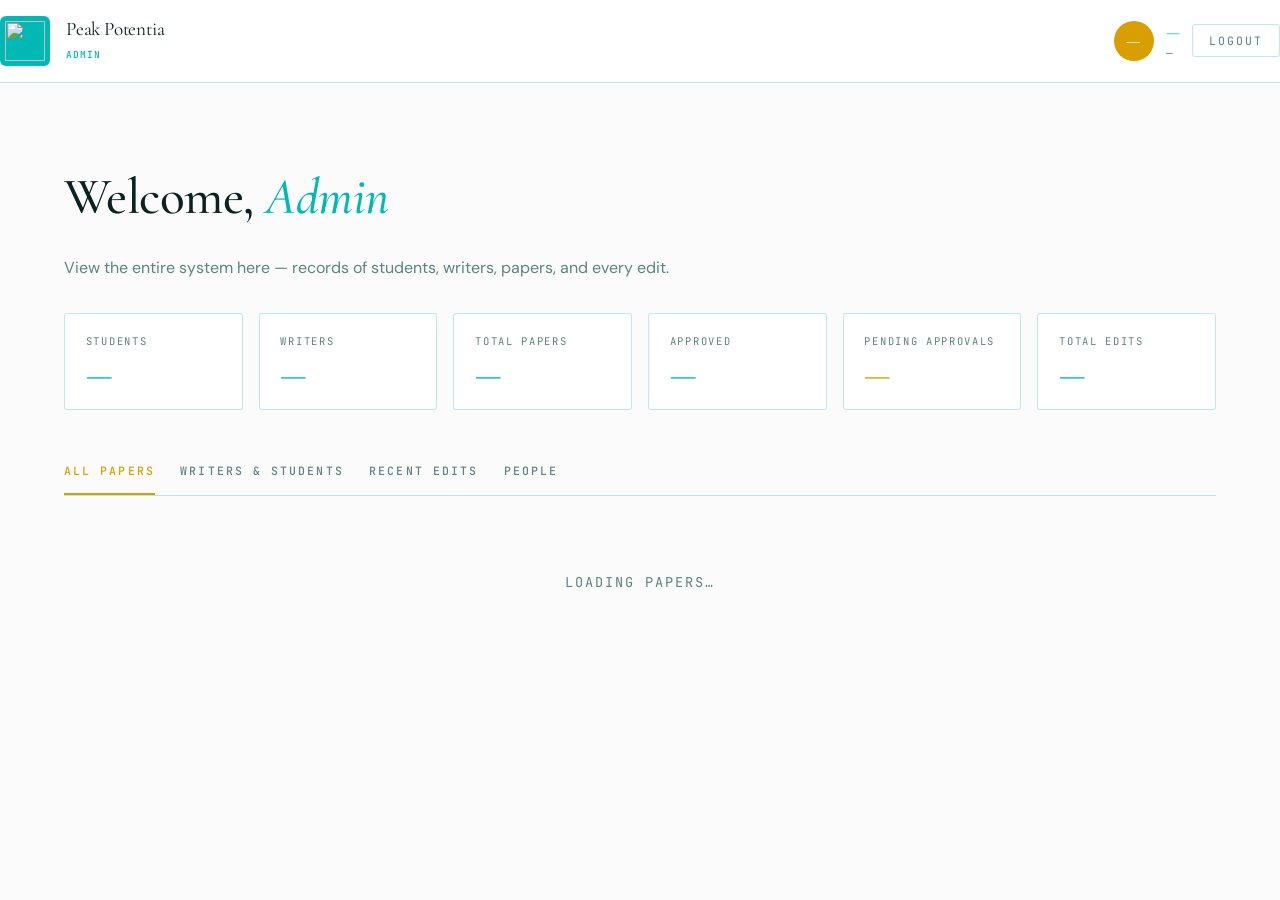
==== admin-dashboard.html @ a0732206 "research potral" ====
<!DOCTYPE html>
<html lang="en">

<head>
    <meta charset="UTF-8">
    <meta name="viewport" content="width=device-width, initial-scale=1.0">
    <title>Admin Dashboard · Scholarly Compass</title>
    <script src="https://cdn.jsdelivr.net/npm/@supabase/supabase-js@2"></script>
    <link rel="preconnect" href="https://fonts.googleapis.com">
    <link
        href="https://fonts.googleapis.com/css2?family=Cormorant+Garamond:ital,wght@0,400;0,500;0,600;0,700;1,400;1,500;1,600;1,700&family=Inter:wght@400;500;600&family=JetBrains+Mono:wght@400;500;600&display=swap"
        rel="stylesheet">
    <link rel="stylesheet" href="style.css">
</head>

<body class="dash-admin">

    <nav class="dash-top">
        <div class="container">
            <div class="dash-top-inner">
                <a href="#" class="brand">
                    <div class="brand-box"><img
                            src="https://fr1ekw4xx.tribe.junction.express/uploads/2025/05-May/29-Thu/sm/header-icon_6838241632ce3.png"
                            alt="" style="width: 40px; height: 40px;"></div>
                    <div>
                        <div class="brand-name">Peak Potentia</div>
                        <span class="brand-sub" id="brandSub">Admin </span>
                    </div>
                </a>
                <div class="dash-user">
                    <div class="dash-avatar" id="userAv">—</div>
                    <div>
                        <div class="dash-uname" id="userName">—</div>
                        <div class="dash-uid" id="userId">—</div>
                    </div>
                    <button class="logout-btn" onclick="doLogout()">Logout</button>
                </div>
            </div>
        </div>
    </nav>

    <div class="dash-body">
        <div class="dash-welcome">
            <h1>Welcome, <em id="welcomeName">Admin</em></h1>
            <p>View the entire system here — records of students, writers, papers, and every edit.</p>
        </div>

        <div class="stats-bar" id="statsBar">
            <div class="stat-card">
                <div class="label">Students</div>
                <div class="num" id="stStudents">—</div>
            </div>
            <div class="stat-card">
                <div class="label">Writers</div>
                <div class="num" id="stWriters">—</div>
            </div>
            <div class="stat-card">
                <div class="label">Total Papers</div>
                <div class="num" id="stPapers">—</div>
            </div>
            <div class="stat-card">
                <div class="label">Approved</div>
                <div class="num" id="stApproved">—</div>
            </div>
            <div class="stat-card accent">
                <div class="label">Pending Approvals</div>
                <div class="num" id="stPending">—</div>
            </div>
            <div class="stat-card">
                <div class="label">Total Edits</div>
                <div class="num" id="stEdits">—</div>
            </div>
        </div>

        <div class="tab-row">
            <div class="tab active" data-panel="papers" onclick="switchTab(this)">All Papers</div>
            <div class="tab" data-panel="writers" onclick="switchTab(this)">Writers &amp; Students</div>
            <div class="tab" data-panel="edits" onclick="switchTab(this)">Recent Edits</div>
            <div class="tab" data-panel="people" onclick="switchTab(this)">People</div>
        </div>

        <div class="panel active" id="panel-papers">
            <div id="papersBox">
                <div class="loading">Loading papers…</div>
            </div>
        </div>

        <div class="panel" id="panel-writers">
            <div id="writersBox">
                <div class="loading">Loading…</div>
            </div>
        </div>

        <div class="panel" id="panel-edits">
            <!-- <p class="note">Har save par ek snapshot banta hai. Yahan latest edits — kis ne, kab.</p> -->
            <div class="card-wrap" id="editsBox">
                <div class="loading">Loading…</div>
            </div>
        </div>

        <div class="panel" id="panel-people">
            <!-- <p class="note" id="peopleNote">Role badlo / registration approve karo.</p> -->
            <div id="peopleBox">
                <div class="loading">Loading…</div>
            </div>
        </div>
    </div>

    <!-- ───── WRITER DETAIL MODAL ───── -->
    <div class="tm-overlay" id="writerModal" onclick="writerModalBg(event)">
        <div class="tm-box">
            <div class="tm-head">
                <div>
                    <h2 id="tmName">Writer</h2>
                    <div class="tm-sub" id="tmUser">@—</div>
                </div>
                <button class="tm-close" onclick="closeWriterModal()">×</button>
            </div>
            <div class="tm-stats" id="tmStats"></div>
            <div class="tm-body" id="tmBody"></div>
        </div>
    </div>

    <div id="toast"></div>

    <script>
        'use strict';

        var SUPABASE_URL = 'https://uxhltsmddtuiqoadhdfd.supabase.co';
        var SUPABASE_KEY = 'eyJhbGciOiJIUzI1NiIsInR5cCI6IkpXVCJ9.eyJpc3MiOiJzdXBhYmFzZSIsInJlZiI6InV4aGx0c21kZHR1aXFvYWRoZGZkIiwicm9sZSI6ImFub24iLCJpYXQiOjE3Nzk0Mjc2NDIsImV4cCI6MjA5NTAwMzY0Mn0.oKwtLMYhOpj_z4W-G9aEe1kmp9_q6sLDl273dQLBfbw';
        var IS_LIVE = SUPABASE_URL && SUPABASE_URL.indexOf('https://') === 0;
        var sb = IS_LIVE ? window.supabase.createClient(SUPABASE_URL, SUPABASE_KEY) : null;

        /* Session: pehle is tab ka apna (sessionStorage), phir localStorage fallback.
           Isse doosri tab ke login/logout se ye tab nahi hilegi (refresh-safe). */
        function loadSession() {
            var raw = sessionStorage.getItem('sc_user') || localStorage.getItem('sc_user');
            if (!raw) return null;
            try { var u = JSON.parse(raw); sessionStorage.setItem('sc_user', raw); return u; }
            catch (e) { return null; }
        }
        var USER = loadSession();
        if (!USER || !USER.id) {
            window.location.href = 'index.html';
        }
        var IS_FULL_ADMIN = USER && USER.role === 'admin';    // role-change / approve / assign / delete sirf full admin
        var IS_CO_ADMIN = USER && USER.role === 'co_admin'; // co-admin = sirf papers/essay dekho + edit karo
        var CAN_ASSIGN = IS_FULL_ADMIN;                    // writer assign sirf full admin
        var CAN_APPROVE = IS_FULL_ADMIN || IS_CO_ADMIN;    // approve/final → admin aur co-admin dono

        function initials(n) { return (n || 'A').split(' ').map(function (x) { return x[0]; }).join('').slice(0, 2).toUpperCase(); }
        function fmtWhen(d) { if (!d) return '—'; try { return new Date(d).toLocaleString('en-IN', { day: 'numeric', month: 'short', hour: '2-digit', minute: '2-digit' }); } catch (e) { return d; } }
        function esc(s) { if (!s) return ''; return String(s).replace(/&/g, '&amp;').replace(/</g, '&lt;').replace(/>/g, '&gt;').replace(/"/g, '&quot;'); }
        function roleBadge(r) { var l = r === 'admin' ? 'Admin' : r === 'co_admin' ? 'Co-Admin' : r === 'writer' ? 'Writer' : 'Student'; return '<span class="role-badge role-' + (r || 'student') + '">' + l + '</span>'; }
        function roleName(r) { return r === 'admin' ? 'Admin' : r === 'co_admin' ? 'Co-Admin' : r === 'writer' ? 'Writer' : 'Student'; }

        document.getElementById('userName').textContent = USER.full_name;
        document.getElementById('userId').textContent = '@' + USER.username;
        document.getElementById('userAv').textContent = initials(USER.full_name);
        document.getElementById('welcomeName').textContent = USER.full_name.split(' ')[0];
        if (IS_CO_ADMIN) {
            document.getElementById('brandSub').textContent = 'Co-Admin Console';
            // Co-admin ko sirf papers/essays dikhane hai — baaki sab hide
            var _sbar = document.getElementById('statsBar'); if (_sbar) _sbar.style.display = 'none';
            document.querySelectorAll('.tab').forEach(function (t) {
                if (t.getAttribute('data-panel') !== 'papers') t.style.display = 'none';
            });
            var _wsub = document.querySelector('.dash-welcome p');
            if (_wsub) _wsub.textContent = 'Only completed papers are shown here. Tick "Final" to approve a paper.';
        }

        var _tt;
        function toast(msg, type) { type = type || ''; var el = document.getElementById('toast'); el.textContent = msg; el.className = 'show ' + type; clearTimeout(_tt); _tt = setTimeout(function () { el.className = ''; }, 3000); }

        function switchTab(el) {
            document.querySelectorAll('.tab').forEach(function (t) { t.classList.remove('active'); });
            el.classList.add('active');
            var p = el.getAttribute('data-panel');
            document.querySelectorAll('.panel').forEach(function (x) { x.classList.remove('active'); });
            document.getElementById('panel-' + p).classList.add('active');
        }

        /* Data holders */
        var REGS = [], PAPERS = [], COLLABS = [], VERSIONS = [], WRITERS = [];
        var regMap = {}; // id -> reg

        async function loadAll() {
            if (!IS_LIVE) { toast('Supabase config missing', 'error'); return; }
            try {
                var r1 = await sb.from('registrations').select('id, full_name, username, email, role, status, created_at').order('created_at', { ascending: false });
                if (r1.error) throw r1.error;
                REGS = r1.data || [];
                regMap = {};
                REGS.forEach(function (r) { regMap[r.id] = r; });
                WRITERS = REGS.filter(function (r) { return r.role === 'writer'; });

                var r2 = await sb.from('papers')
                    .select('*, registrations:student_id(full_name, username)')
                    .order('updated_at', { ascending: false });
                if (r2.error) throw r2.error;
                PAPERS = r2.data || [];

                var r3 = await sb.from('paper_collaborators').select('paper_id, judge_id');
                COLLABS = (r3 && !r3.error) ? (r3.data || []) : [];

                var r4 = await sb.from('paper_versions')
                    .select('id, paper_id, editor_name, editor_role, change_note, word_count, created_at, papers:paper_id(title)')
                    .order('created_at', { ascending: false }).limit(60);
                VERSIONS = (r4 && !r4.error) ? (r4.data || []) : [];

                renderStats();
                renderPapers();
                renderWriters();
                renderEdits();
                renderPeople();
            } catch (e) {
                document.getElementById('papersBox').innerHTML = '<div class="loading">Error: ' + e.message + '</div>';
            }
        }

        function isWriterRole(r) { return r === 'writer'; }

        function renderStats() {
            var students = REGS.filter(function (r) { return r.role === 'student'; }).length;
            var writers = REGS.filter(function (r) { return isWriterRole(r.role); }).length;
            var pending = REGS.filter(function (r) { return r.status === 'pending'; }).length;
            var approved = PAPERS.filter(function (p) { return p.approved; }).length;
            document.getElementById('stStudents').textContent = students;
            document.getElementById('stWriters').textContent = writers;
            document.getElementById('stPapers').textContent = PAPERS.length;
            var _appr = document.getElementById('stApproved'); if (_appr) _appr.textContent = approved;
            document.getElementById('stPending').textContent = pending;
            document.getElementById('stEdits').textContent = VERSIONS.length >= 60 ? '60+' : VERSIONS.length;
        }

        /* paper_id -> [writer reg objects] */
        function writersForPaper(pid) {
            var out = [];
            COLLABS.forEach(function (c) {
                if (c.paper_id === pid) { var t = regMap[c.judge_id]; if (t) out.push(t); }
            });
            return out;
        }

        /* ─── APPROVAL CELL (badge + Final checkbox) ─── */
        function approvalCell(p) {
            var isApproved = !!p.approved;
            var badge = isApproved
                ? '<span class="pstatus approved">approved ✓</span>'
                : '<span class="psub">not approved</span>';
            var meta = (isApproved && p.approved_by)
                ? '<div class="feed-time">by ' + esc(p.approved_by) + (p.approved_at ? ' · ' + fmtWhen(p.approved_at) : '') + '</div>'
                : '';
            // checkbox sirf completed paper par, aur sirf admin/co-admin ko
            var canToggle = CAN_APPROVE && (p.status || '') === 'completed';
            var control = '';
            if (canToggle) {
                control = '<label style="display:inline-flex;align-items:center;gap:5px;font-size:.8rem;cursor:pointer;margin-top:5px;" onclick="event.stopPropagation();">'
                    + '<input type="checkbox" style="cursor:pointer;width:15px;height:15px;" ' + (isApproved ? 'checked' : '')
                    + ' onchange="event.stopPropagation();toggleApprove(\'' + p.id + '\', this.checked)"> Final</label>';
            }
            return badge + meta + control;
        }

        async function toggleApprove(paperId, makeApproved) {
            if (!CAN_APPROVE) return;
            try {
                var patch = makeApproved
                    ? { approved: true, approved_at: new Date().toISOString(), approved_by: USER.full_name }
                    : { approved: false, approved_at: null, approved_by: null };
                var res = await sb.from('papers').update(patch).eq('id', paperId);
                if (res.error) throw res.error;
                for (var i = 0; i < PAPERS.length; i++) {
                    if (PAPERS[i].id === paperId) {
                        PAPERS[i].approved = makeApproved;
                        PAPERS[i].approved_at = patch.approved_at;
                        PAPERS[i].approved_by = patch.approved_by;
                        break;
                    }
                }
                toast(makeApproved ? 'Paper approved ✓' : 'Approval removed', 'success');
                renderStats();
                renderPapers();
            } catch (e) { toast('Error: ' + e.message, 'error'); }
        }

        function renderPapers() {
            var box = document.getElementById('papersBox');
            // Co-admin ko sirf 'completed' status wale papers dikhao; full admin ko saare
            var rows = IS_CO_ADMIN
                ? PAPERS.filter(function (p) { return (p.status || '') === 'completed'; })
                : PAPERS;
            if (!rows.length) {
                box.innerHTML = '<div class="empty">' + (IS_CO_ADMIN ? 'No completed papers yet.' : 'No paper right now.') + '</div>';
                return;
            }
            var h = IS_FULL_ADMIN ? '<p class="note">Every paper must be assigned to at least one writer before it becomes visible on the respective writer and student dashboards.</p>' : '';
            h += '<div class="card-wrap"><table><thead><tr>'
                + '<th>Title & Author</th><th>Track</th>'
                + (IS_CO_ADMIN ? '' : '<th>Assigned writer(s)</th>')
                + '<th>Status</th><th>Approved</th><th>Last edit</th><th></th>'
                + '</tr></thead><tbody>';
            rows.forEach(function (p) {
                var lastEd = p.last_editor_name ? (roleBadge(p.last_editor_role) + ' ' + esc(p.last_editor_name) + '<div class="feed-time">' + fmtWhen(p.last_edited_at || p.updated_at) + '</div>') : '<span class="psub">—</span>';

                // assigned writer chips + assign dropdown
                var tCell = '';
                writersForPaper(p.id).forEach(function (t) {
                    tCell += '<span class="assigned-chip">' + esc(t.full_name)
                        + (CAN_ASSIGN ? ' <a onclick="event.stopPropagation();unassignWriter(\'' + p.id + '\',\'' + t.id + '\')" title="Remove">✕</a>' : '')
                        + '</span>';
                });
                if (!tCell) tCell = '<span class="psub">— none —</span>';
                if (CAN_ASSIGN) {
                    var opts = WRITERS.map(function (t) { return '<option value="' + t.id + '">' + esc(t.full_name) + '</option>'; }).join('');
                    tCell += '<br><select class="assign-select" onclick="event.stopPropagation();" onchange="assignWriter(\'' + p.id + '\', this.value); this.selectedIndex=0;">'
                        + '<option value="">+ Assign writer</option>' + opts + '</select>';
                }

                h += '<tr class="clickable" onclick="openPaper(\'' + p.id + '\')">'
                    + '<td><div class="ptitle">' + esc(p.title || 'Untitled') + '</div><div class="psub">by ' + esc(p.registrations ? p.registrations.full_name : '—') + '</div></td>'
                    + '<td><span class="psub">' + (p.track === 'essay' ? 'Essay' : 'Research') + '</span></td>'
                    + (IS_CO_ADMIN ? '' : '<td>' + tCell + '</td>')
                    + '<td><span class="pstatus ' + (p.status || 'draft') + '">' + (p.status || 'draft').replace('_', ' ') + '</span></td>'
                    + '<td>' + approvalCell(p) + '</td>'
                    + '<td>' + lastEd + '</td>'
                    + '<td><div class="row-actions"><button class="edit-link" onclick="event.stopPropagation();openPaper(\'' + p.id + '\')">Open / Edit</button>' + (IS_FULL_ADMIN ? delBtn(p.id) : '') + '</div></td>'
                    + '</tr>';
            });
            h += '</tbody></table></div>';
            box.innerHTML = h;
        }

        /* ─── ASSIGN / UNASSIGN WRITER ─── */
        async function assignWriter(paperId, writerId) {
            if (!CAN_ASSIGN || !writerId) return;
            if (COLLABS.some(function (c) { return c.paper_id === paperId && c.judge_id === writerId; })) {
                toast('Ye writer pehle se assigned hai', 'error'); return;
            }
            try {
                var res = await sb.from('paper_collaborators')
                    .upsert({ paper_id: paperId, judge_id: writerId, can_edit: true }, { onConflict: 'paper_id,judge_id' });
                if (res.error) throw res.error;
                COLLABS.push({ paper_id: paperId, judge_id: writerId });
                toast('Writer assigned ✓', 'success');
                renderPapers(); renderWriters();
            } catch (e) { toast('Error: ' + e.message, 'error'); }
        }

        async function unassignWriter(paperId, writerId) {
            if (!CAN_ASSIGN) return;
            if (!confirm('Is writer ko paper se hatayein?')) return;
            try {
                var res = await sb.from('paper_collaborators').delete().eq('paper_id', paperId).eq('judge_id', writerId);
                if (res.error) throw res.error;
                COLLABS = COLLABS.filter(function (c) { return !(c.paper_id === paperId && c.judge_id === writerId); });
                toast('Hata diya', 'success');
                renderPapers(); renderWriters();
            } catch (e) { toast('Error: ' + e.message, 'error'); }
        }

        function renderWriters() {
            var box = document.getElementById('writersBox');
            var writers = REGS.filter(function (r) { return isWriterRole(r.role); });
            // build map judge_id -> {students:Set, research, essay}
            var map = {};
            writers.forEach(function (t) { map[t.id] = { name: t.full_name, username: t.username, students: {}, research: 0, essay: 0 }; });
            COLLABS.forEach(function (c) {
                if (!map[c.judge_id]) return;
                var paper = null;
                for (var i = 0; i < PAPERS.length; i++) { if (PAPERS[i].id === c.paper_id) { paper = PAPERS[i]; break; } }
                if (!paper) return;
                if (paper.student_id) map[c.judge_id].students[paper.student_id] = true;
                if (paper.track === 'essay') map[c.judge_id].essay++; else map[c.judge_id].research++;
            });

            if (!writers.length) { box.innerHTML = '<div class="empty">No writer yet. Appoint someone as the writer.</div>'; return; }

            var h = '<p class="note">Click on any writers row to view their students and their (research/essay) papers.</p>';
            h += '<div class="card-wrap"><table><thead><tr>'
                + '<th>Writer</th><th>Students</th><th>Research papers</th><th>Essays</th><th></th>'
                + '</tr></thead><tbody>';
            writers.forEach(function (t) {
                var m = map[t.id];
                var sc = Object.keys(m.students).length;
                h += '<tr class="clickable" onclick="openWriter(\'' + t.id + '\')">'
                    + '<td><div class="ptitle">' + esc(t.full_name) + '</div><div class="psub">@' + esc(t.username || '—') + '</div></td>'
                    + '<td><strong>' + sc + '</strong></td>'
                    + '<td>' + m.research + '</td>'
                    + '<td>' + m.essay + '</td>'
                    + '<td style="text-align:right;"><span class="row-arrow">›</span></td>'
                    + '</tr>';
            });
            h += '</tbody></table></div>';
            h += '<p class="note">Note: The writer-student link for "All Papers" is established once a writer is assigned (or when the writer saves the paper themselves).</p>';
            box.innerHTML = h;
        }

        /* ═══════════════════════════════════════════════════════════════
           WRITER DETAIL MODAL — uske students + unke papers
        ═══════════════════════════════════════════════════════════════ */
        var TM = null;            // current writer detail data
        var TM_VIEW = 'students'; // students | all | research | essay

        function tmStat(n, l, view) {
            return '<div class="tm-stat' + (TM_VIEW === view ? ' active' : '') + '" onclick="tmSetView(\'' + view + '\')">'
                + '<div class="n">' + n + '</div><div class="l">' + l + '</div>'
                + '</div>';
        }

        function openWriter(writerId) {
            var t = regMap[writerId];
            if (!t) return;

            var paperIds = {};
            COLLABS.forEach(function (c) { if (c.judge_id === writerId) paperIds[c.paper_id] = true; });
            var papers = PAPERS.filter(function (p) { return paperIds[p.id]; });

            var byStudent = {};
            var research = 0, essay = 0;
            papers.forEach(function (p) {
                var sid = p.student_id || ('__' + p.id);
                if (!byStudent[sid]) {
                    var nm = (p.registrations && p.registrations.full_name) ? p.registrations.full_name
                        : (regMap[sid] ? regMap[sid].full_name : 'Unknown student');
                    var un = (p.registrations && p.registrations.username) ? p.registrations.username
                        : (regMap[sid] ? regMap[sid].username : '');
                    byStudent[sid] = { name: nm, username: un, papers: [] };
                }
                byStudent[sid].papers.push(p);
                if (p.track === 'essay') essay++; else research++;
            });

            TM = {
                writer: t,
                papers: papers,
                byStudent: byStudent,
                studentCount: Object.keys(byStudent).length,
                research: research,
                essay: essay
            };
            TM_VIEW = 'students'; // default: students dikhao

            document.getElementById('tmName').textContent = t.full_name;
            document.getElementById('tmUser').textContent = '@' + (t.username || '—');
            renderTmStats();
            renderTmBody();
            document.getElementById('writerModal').classList.add('show');
        }

        function renderTmStats() {
            if (!TM) return;
            document.getElementById('tmStats').innerHTML =
                tmStat(TM.studentCount, 'Students', 'students') +
                tmStat(TM.papers.length, 'Total Papers', 'all') +
                tmStat(TM.research, 'Research', 'research') +
                tmStat(TM.essay, 'Essays', 'essay');
        }

        function tmSetView(view) {
            TM_VIEW = view;
            renderTmStats();
            renderTmBody();
        }

        /* ek paper ka row — flat list me author (student) naam ke saath dikhane ke liye */
        function tmPaperRow(p, withAuthor) {
            var author = '';
            if (withAuthor) {
                var nm = (p.registrations && p.registrations.full_name) ? p.registrations.full_name : 'Unknown student';
                author = '<div class="psub">by ' + esc(nm) + '</div>';
            }
            return '<div class="tm-paper" onclick="openPaper(\'' + p.id + '\')">'
                + '<div><div class="tm-paper-title">' + esc(p.title || 'Untitled') + '</div>' + author + '</div>'
                + '<div class="tm-paper-meta">'
                + '<span class="tm-track">' + (p.track === 'essay' ? 'Essay' : 'Research') + '</span>'
                + '<span class="pstatus ' + (p.status || 'draft') + '">' + (p.status || 'draft').replace('_', ' ') + '</span>'
                + '</div>'
                + '</div>';
        }

        function renderTmBody() {
            if (!TM) return;
            var el = document.getElementById('tmBody');

            if (!TM.papers.length) {
                el.innerHTML = '<div class="tm-empty">No paper has been assigned to this writer yet..<br>Assign "All Papers" from then on.</div>';
                return;
            }

            var body = '';

            if (TM_VIEW === 'students') {
                // STUDENTS → sirf naam (papers nahi)
                var sids = Object.keys(TM.byStudent);
                if (!sids.length) {
                    body = '<div class="tm-empty">No students.</div>';
                } else {
                    body = '<div class="tm-name-list">';
                    sids.forEach(function (sid) {
                        var s = TM.byStudent[sid];
                        body += '<div class="tm-name-row">'
                            + '<span class="tm-name-av">' + initials(s.name) + '</span>'
                            + '<span class="tm-name-txt">' + esc(s.name) + (s.username ? '<span class="psub">@' + esc(s.username) + '</span>' : '') + '</span>'
                            + '</div>';
                    });
                    body += '</div>';
                }
            } else {
                // TOTAL PAPERS / RESEARCH / ESSAY → flat list (author naam ke saath)
                var list = TM.papers;
                if (TM_VIEW === 'research') list = TM.papers.filter(function (p) { return p.track !== 'essay'; });
                else if (TM_VIEW === 'essay') list = TM.papers.filter(function (p) { return p.track === 'essay'; });

                if (!list.length) {
                    body = '<div class="tm-empty">There is nothing in this category.</div>';
                } else {
                    body = '<div class="tm-student">';
                    list.forEach(function (p) { body += tmPaperRow(p, true); });
                    body += '</div>';
                }
            }
            el.innerHTML = body;
        }
        function closeWriterModal() { document.getElementById('writerModal').classList.remove('show'); }
        function writerModalBg(e) { if (e.target && e.target.id === 'writerModal') closeWriterModal(); }
        document.addEventListener('keydown', function (e) { if (e.key === 'Escape') closeWriterModal(); });

        function renderEdits() {
            var box = document.getElementById('editsBox');
            if (!VERSIONS.length) { box.innerHTML = '<div class="empty">No edit records yet.</div>'; return; }
            var h = '';
            VERSIONS.forEach(function (v) {
                var ptitle = v.papers ? v.papers.title : 'a paper';
                h += '<div class="feed-item"><div class="feed-dot" style="background:' + dotColor(v.editor_role) + '"></div>'
                    + '<div><div class="feed-text">' + roleBadge(v.editor_role) + ' <strong>' + esc(v.editor_name || 'Someone') + '</strong> edited <em>' + esc(ptitle || 'a paper') + '</em>'
                    + (v.change_note ? ' — ' + esc(v.change_note) : '') + ' (' + (v.word_count || 0) + ' words)</div>'
                    + '<div class="feed-time">' + fmtWhen(v.created_at) + '</div></div></div>';
            });
            box.innerHTML = h;
        }
        function dotColor(r) { return r === 'admin' ? '#8b2e2e' : r === 'co_admin' ? '#2a6b40' : r === 'writer' ? '#c9a05a' : '#4a6a86'; }

        function renderPeople() {
            var box = document.getElementById('peopleBox');
            if (!REGS.length) { box.innerHTML = '<div class="empty">No registration.</div>'; return; }
            var roles = ['student', 'writer', 'co_admin', 'admin'];
            var h = '<div class="card-wrap"><table><thead><tr>'
                + '<th>Name</th><th>Username</th><th>Role</th><th>Status</th>'
                + (IS_FULL_ADMIN ? '<th>Actions</th>' : '')
                + '</tr></thead><tbody>';
            REGS.forEach(function (r) {
                h += '<tr>'
                    + '<td><div class="ptitle" style="font-size:1rem">' + esc(r.full_name) + '</div><div class="psub">' + esc(r.email || '') + '</div></td>'
                    + '<td><span class="psub">@' + esc(r.username || '—') + '</span></td>'
                    + '<td>' + roleBadge(r.role) + '</td>'
                    + '<td><span class="pstatus ' + (r.status || 'pending') + '">' + (r.status || 'pending') + '</span></td>';
                if (IS_FULL_ADMIN) {
                    var opts = roles.map(function (rr) { var sel = (r.role === rr) ? ' selected' : ''; return '<option value="' + rr + '"' + sel + '>' + roleName(rr) + '</option>'; }).join('');
                    h += '<td><select class="role-select" onchange="changeRole(\'' + r.id + '\', this.value)">' + opts + '</select> ';
                    if (r.status !== 'approved') h += '<button class="mini-btn" onclick="approveReg(\'' + r.id + '\')">Approve</button>';
                    h += '</td>';
                }
                h += '</tr>';
            });
            h += '</tbody></table></div>';
            box.innerHTML = h;
        }

        async function changeRole(id, role) {
            if (!IS_FULL_ADMIN) return;
            try {
                var res = await sb.from('registrations').update({ role: role }).eq('id', id);
                if (res.error) throw res.error;
                var r = regMap[id]; if (r) r.role = role;
                WRITERS = REGS.filter(function (x) { return x.role === 'writer'; });
                toast('Role updated → ' + roleName(role), 'success');
                renderStats(); renderWriters(); renderPapers();
            } catch (e) { toast('Error: ' + e.message, 'error'); }
        }

        async function approveReg(id) {
            if (!IS_FULL_ADMIN) return;
            try {
                var res = await sb.from('registrations').update({ status: 'approved', approved_at: new Date().toISOString() }).eq('id', id);
                if (res.error) throw res.error;
                var r = regMap[id]; if (r) r.status = 'approved';
                toast('Approved ✓', 'success');
                renderStats(); renderPeople();
            } catch (e) { toast('Error: ' + e.message, 'error'); }
        }

        function delBtn(id) {
            return '<button class="del-btn" title="Delete paper" onclick="event.stopPropagation();deletePaper(\'' + id + '\')">'
                + '<svg width="14" height="14" viewBox="0 0 24 24" fill="none" stroke="currentColor" stroke-width="2" stroke-linecap="round" stroke-linejoin="round"><polyline points="3 6 5 6 21 6"></polyline><path d="M19 6v14a2 2 0 0 1-2 2H7a2 2 0 0 1-2-2V6m3 0V4a2 2 0 0 1 2-2h4a2 2 0 0 1 2 2v2"></path></svg>'
                + 'Delete</button>';
        }

        async function deletePaper(id) {
            if (!confirm('Are you sure you want to delete this paper? It will be permanently deleted.')) return;
            try {
                try { await sb.from('paper_versions').delete().eq('paper_id', id); } catch (e) { }
                try { await sb.from('paper_collaborators').delete().eq('paper_id', id); } catch (e) { }
                var res = await sb.from('papers').delete().eq('id', id);
                if (res.error) throw res.error;

                PAPERS = PAPERS.filter(function (p) { return p.id !== id; });
                COLLABS = COLLABS.filter(function (c) { return c.paper_id !== id; });
                VERSIONS = VERSIONS.filter(function (v) { return v.paper_id !== id; });
                renderStats(); renderPapers(); renderWriters(); renderEdits();
                toast('Paper deleted ✓', 'success');
            } catch (e) { toast('Delete error: ' + e.message, 'error'); }
        }

        function openPaper(id) { window.location.href = 'paper-editor.html?id=' + id; }
        function doLogout() { localStorage.removeItem('sc_user'); sessionStorage.removeItem('sc_user'); window.location.href = 'index.html'; }

        loadAll();
    </script>

</body>

</html>
---- style.css ----
/* ============================================================
   PEAK POTENTIA — SINGLE STYLESHEET (sab kuch ek file me)
   ------------------------------------------------------------
   Ab sirf yahi file chahiye. HTML me bas:
       <link rel="stylesheet" href="style.css">
   (peak-theme.css ki alag line ki ab zaroorat NAHI — hata sakti ho.)
   ------------------------------------------------------------
   Color / font badalna ho? Sirf neeche :root me values badlo.
   ============================================================ */

@import url('https://fonts.googleapis.com/css2?family=Cormorant+Garamond:ital,wght@0,400;0,500;0,600;0,700;1,400;1,500;1,600;1,700&family=DM+Sans:wght@400;500;600;700&family=JetBrains+Mono:wght@400;500;600&display=swap');

:root {
    /* ---- Surfaces (white + halka teal-tint) ---- */
    --bg: #ffffff;
    --bg-soft: #f2f8f8;
    /* halka teal-white panel */
    --border: rgba(0, 184, 180, 0.28);
    /* teal-tinted border */
    --muted: #5b8482;
    /* grey-teal secondary text */
    --text: #0a2222;
    /* near-black teal — headings & body */

    /* ---- Primary (teal) — buttons, avatars, emphasis ---- */
    --green: #00B8B4;
    --green-dark: #009a96;
    /* hover (teal ka darker shade — derived) */
    --green-soft: #1ED8D4;

    /* ---- Accent (yellow) — small badges/pills/stars ---- */
    --maroon: #d99e00;
    --maroon-dark: #b8830a;
    /* derived darker yellow (hover) */
    --gold: #F5C200;

    /* ---- Fonts ---- */
    --serif: 'Cormorant Garamond', serif;
    /* headings */
    --sans: 'DM Sans', system-ui, -apple-system, sans-serif;
    /* body */
    --mono: 'JetBrains Mono', ui-monospace, monospace;
    /* labels (us project me mono nahi tha — yahi rakha) */
}

/* ============================================================
   TYPOGRAPHY — image jaisa: bold dark serif headings,
   teal emphasis (jaise "student"), Inter body
   ============================================================ */
h1,
h2,
h3,
.hero h1,
.sec-title,
.modal-title,
.dash-welcome h1,
.brand-name,
.foot-name,
.ptitle,
.modal-box h2,
.tm-head h2 {
    font-family: var(--serif) !important;
    /* font-weight: 600 !important; */
    color: var(--text) !important;
    letter-spacing: -0.01em;
}

.hero h1 em,
.sec-title em,
.modal-title em,
.dash-welcome h1 em,
.modal-title em {
    color: var(--green) !important;
    /* teal emphasis word */
    font-style: italic;
}

body {
    font-family: var(--sans);
    color: var(--text);
}

/* teal input focus (image jaisa), red sirf errors ke liye */
.form-input:focus {
    border-color: var(--green) !important;
}

#toast.error {
    background: #c0392b !important;
}

.alert-box.error {
    background: rgba(192, 57, 43, .08) !important;
    border-color: rgba(192, 57, 43, .3) !important;
    color: #a93226 !important;
}

/* teal-tinted row hover (dashboards) */
tbody tr:hover,
tbody tr.clickable:hover {
    background: #f2f8f8 !important;
}

/* delete button hamesha cautionary red */
.del-btn {
    color: #c0392b !important;
}

.del-btn:hover {
    border-color: #c0392b !important;
    background: rgba(192, 57, 43, .07) !important;
}

/* ============ BASE RESET ============ */
* {
    box-sizing: border-box;
}

html {
    scroll-behavior: smooth;
}

body {
    background: var(--bg);
    color: var(--text);
    font-family: var(--sans);
    font-size: 16px;
    line-height: 1.6;
    overflow-x: hidden;
    margin: 0;
}

ul {
    list-style: none;
    padding: 0;
    margin: 0;
}

a {
    text-decoration: none;
    color: inherit;
}

img,
svg,
video {
    max-width: 100%;
    height: auto;
    display: block;
}

/* ============ NAVBAR ============ */
.site-nav {
    background: var(--bg);
    border-bottom: 1px solid var(--border);
    padding: 1.4rem 0;
    position: sticky;
    top: 0;
    z-index: 1000;
    transition: padding 0.3s, box-shadow 0.3s;
}

.site-nav.scrolled {
    padding: 0.9rem 0;
    box-shadow: 0 1px 0 var(--border);
    background: rgba(255, 255, 255, 0.95);
    backdrop-filter: blur(8px);
}

.nav-inner {
    display: flex;
    align-items: center;
    justify-content: space-between;
    gap: 1rem;
    position: relative;
    flex-wrap: wrap;
}

.brand {
    display: flex;
    align-items: center;
    gap: 1rem;
    flex-shrink: 0;
}

.brand-box {
    width: 50px;
    height: 50px;
    background: var(--green);
    color: var(--bg);
    display: flex;
    align-items: center;
    justify-content: center;
    font-family: var(--serif);
    font-size: 2rem;
    font-weight: 600;
    line-height: 1;
    border-radius: 6px;
}

.brand-name {
    font-family: var(--serif);
    font-size: 1.2rem;
    color: var(--text);
    /* font-weight: 600; */
    line-height: 1;
    margin: 0;
}

.brand-name span {
    color: var(--green);
}

.brand-sub {
    display: block;
    font-family: var(--mono);
    font-size: 0.6rem;
    letter-spacing: 0.11em;
    color: var(--green);
    text-transform: uppercase;
    margin-top: 0.45rem;
    font-weight: 500;
}

.nav-links {
    display: flex;
    gap: 2.2rem;
    align-items: center;
}

.nav-links a {
    font-family: var(--mono);
    font-size: 0.78rem;
    letter-spacing: 0.22em;
    text-transform: uppercase;
    color: var(--text);
    font-weight: 500;
    position: relative;
    padding: 4px 0;
    transition: color 0.3s;
}

.nav-links a::after {
    content: "";
    position: absolute;
    left: 0;
    bottom: -2px;
    width: 0;
    height: 1.5px;
    background: var(--green);
    transition: width 0.3s;
}

.nav-links a:hover {
    color: var(--green);
}

.nav-links a:hover::after {
    width: 100%;
}

.btn-dash {
    background: var(--green);
    color: var(--bg);
    padding: 0.85rem 1.7rem;
    font-family: var(--sans);
    font-size: 0.95rem;
    font-weight: 600;
    border-radius: 6px;
    border: 1px solid var(--green);
    transition: all 0.3s;
    display: inline-block;
    cursor: pointer;
}

.btn-dash:hover {
    background: var(--green-dark);
    color: var(--bg);
    transform: translateY(-2px);
}

.hamburger {
    display: none;
}

.mobile-panel {
    display: none;
}

/* ============ HERO ============ */
.hero {
    padding: 3.5rem 0 5rem;
}

.hero-row {
    display: grid;
    grid-template-columns: 1.05fr 1fr;
    gap: 4rem;
    align-items: center;
}

.hero-label-wrap {
    margin-bottom: 2.5rem;
}

.hero-label-rule {
    width: 280px;
    height: 1px;
    background: var(--green);
    margin-bottom: 0.7rem;
    opacity: 0.7;
}

.hero-label {
    font-family: var(--mono);
    font-size: 0.82rem;
    letter-spacing: 0.22em;
    color: var(--green);
    text-transform: uppercase;
    font-weight: 500;
    margin: 0;
}

.hero h1 {
    font-family: var(--serif);
    font-size: clamp(2.8rem, 6.4vw, 5.4rem);
    font-weight: 600;
    line-height: 1.02;
    letter-spacing: -0.015em;
    color: var(--text);
    margin: 0 0 2rem 0;
}

.hero h1 em {
    font-style: italic;
    color: var(--green);
    font-weight: 600;
}

.hero-desc {
    font-family: var(--sans);
    font-size: 1.1rem;
    line-height: 1.65;
    color: var(--muted);
    max-width: 520px;
    margin: 0 0 2rem 0;
}

.hero-actions {
    display: flex;
    gap: 1rem;
    flex-wrap: wrap;
    align-items: center;
}

.btn-primary-c {
    background: var(--green);
    color: var(--bg);
    padding: 0.95rem 1.8rem;
    font-family: var(--sans);
    font-size: 0.95rem;
    font-weight: 600;
    border-radius: 6px;
    border: 1px solid var(--green);
    display: inline-flex;
    align-items: center;
    gap: 0.6rem;
    transition: all 0.3s;
    cursor: pointer;
}

.btn-primary-c:hover {
    background: var(--green-dark);
    color: var(--bg);
    gap: 1rem;
}

.btn-outline-c {
    background: transparent;
    color: var(--green);
    padding: 0.95rem 1.8rem;
    font-family: var(--sans);
    font-size: 0.95rem;
    font-weight: 600;
    border-radius: 6px;
    border: 1px solid var(--green);
    transition: all 0.3s;
    display: inline-block;
    cursor: pointer;
}

.btn-outline-c:hover {
    background: var(--green);
    color: var(--bg);
}

.hero-img-wrap {
    position: relative;
    width: 100%;
    height: 560px;
    overflow: visible;
}

.hero-img-wrap img {
    width: 100%;
    height: 100%;
    object-fit: cover;
    box-shadow: 0 20px 60px rgba(14, 148, 136, 0.2);
    border-radius: 6px;
}

.live-verdict {
    position: absolute;
    bottom: -30px;
    left: -30px;
    background: var(--bg);
    border: 1px solid var(--border);
    padding: 1.3rem 1.5rem;
    box-shadow: 0 10px 30px rgba(14, 148, 136, 0.15);
    width: 280px;
    border-radius: 6px;
}

.live-label {
    font-family: var(--mono);
    font-size: 0.7rem;
    letter-spacing: 0.22em;
    color: var(--green);
    text-transform: uppercase;
    border-top: 1px solid var(--green);
    padding-top: 0.5rem;
    display: inline-block;
    margin-bottom: 0.7rem;
}

.live-id {
    font-family: var(--mono);
    font-size: 0.85rem;
    color: var(--text);
    margin-bottom: 0.3rem;
}

.live-title {
    font-family: var(--serif);
    font-size: 1.15rem;
    color: var(--text);
    line-height: 1.3;
    margin-bottom: 0.8rem;
    font-weight: 600;
}

.live-badge {
    display: inline-block;
    background: rgba(14, 148, 136, 0.14);
    color: var(--green-dark);
    font-family: var(--mono);
    font-size: 0.7rem;
    letter-spacing: 0.18em;
    padding: 0.3rem 0.7rem;
    border-radius: 4px;
    text-transform: uppercase;
    font-weight: 600;
}

/* ============ STATS ============ */
.stats {
    padding: 4rem 0 3rem;
    border-top: 1px solid var(--border);
}

.stat-row {
    display: grid;
    grid-template-columns: repeat(3, 1fr);
    gap: 2rem;
}

.stat-num {
    font-family: var(--serif);
    font-size: 3.5rem;
    font-weight: 600;
    color: var(--green);
    line-height: 1;
    margin-bottom: 0.5rem;
}

.stat-label {
    font-family: var(--mono);
    font-size: 0.72rem;
    letter-spacing: 0.22em;
    color: var(--muted);
    text-transform: uppercase;
    font-weight: 500;
}

/* ============ MARQUEE ============ */
.marquee {
    background: var(--green);
    color: var(--bg);
    padding: 1.4rem 0;
    overflow: hidden;
    white-space: nowrap;
    position: relative;
}

.marquee-track {
    display: inline-flex;
    align-items: center;
    gap: 3rem;
    animation: scroll 38s linear infinite;
    will-change: transform;
}

.marquee-item {
    font-family: var(--serif);
    font-size: 1.6rem;
    color: var(--bg);
    font-weight: 600;
    padding: 0 1rem;
}

.marquee-dot {
    color: var(--gold);
    font-size: 1.1rem;
}

@keyframes scroll {
    0% {
        transform: translateX(0);
    }

    100% {
        transform: translateX(-50%);
    }
}

/* ============ SECTION COMMON ============ */
section {
    padding: 6rem 0;
}

.sec-label {
    font-family: var(--mono);
    font-size: 0.8rem;
    letter-spacing: 0.22em;
    color: var(--green);
    text-transform: uppercase;
    margin-bottom: 1.8rem;
    font-weight: 500;
    border-top: 1px solid var(--green);
    padding-top: 0.6rem;
    display: inline-block;
}

.sec-title {
    font-family: var(--serif);
    font-size: clamp(2.6rem, 5.6vw, 4.6rem);
    font-weight: 600;
    line-height: 1.05;
    letter-spacing: -0.01em;
    color: var(--text);
    margin-bottom: 1.5rem;
}

.sec-title em {
    font-style: italic;
    color: var(--green);
}

/* ============ PROGRAMME ============ */
.programme {
    border-top: 1px solid var(--border);
    padding: 6rem 0 5rem;
}

.prog-head {
    display: grid;
    grid-template-columns: 1fr 1fr;
    gap: 5rem;
    align-items: end;
    margin-bottom: 4rem;
}

.prog-desc {
    font-family: var(--sans);
    font-size: 1.05rem;
    line-height: 1.7;
    color: var(--muted);
    max-width: 540px;
}

.tracks-row {
    display: grid;
    grid-template-columns: 1fr 1fr;
    gap: 2rem;
}

.track-card {
    cursor: pointer;
    transition: transform 0.3s;
    display: block;
}

.track-card:hover {
    transform: translateY(-6px);
}

.track-img {
    width: 100%;
    height: 380px;
    overflow: hidden;
    margin-bottom: 1.8rem;
    border-radius: 6px;
    position: relative;
}

.track-img img {
    width: 100%;
    height: 100%;
    object-fit: cover;
    transition: transform 0.5s;
}

.track-card:hover .track-img img {
    transform: scale(1.04);
}

.track-meta {
    display: flex;
    justify-content: space-between;
    align-items: flex-start;
    margin-bottom: 0.8rem;
}

.track-num {
    font-family: var(--mono);
    font-size: 0.72rem;
    letter-spacing: 0.22em;
    color: var(--green);
    text-transform: uppercase;
    border-top: 1px solid var(--green);
    padding-top: 0.4rem;
    display: inline-block;
}

.track-arrow {
    font-family: var(--serif);
    font-size: 1.3rem;
    color: var(--green);
    transition: transform 0.3s;
}

.track-card:hover .track-arrow {
    transform: translate(4px, -4px);
    color: var(--green-dark);
}

.track-title {
    font-family: var(--serif);
    font-size: 2.1rem;
    font-weight: 600;
    color: var(--text);
    line-height: 1.15;
    margin-bottom: 0.7rem;
}

.track-desc {
    font-family: var(--sans);
    font-size: 0.95rem;
    color: var(--muted);
    line-height: 1.65;
}

/* ============ PROCEDURE ============ */
.procedure {
    border-top: 1px solid var(--border);
    padding: 6rem 0;
}

.proc-head {
    margin-bottom: 5rem;
    max-width: 800px;
}

.proc-grid {
    display: grid;
    grid-template-columns: repeat(4, 1fr);
    gap: 0;
    border-top: 1px solid var(--border);
}

.proc-cell {
    padding: 2.5rem 1.8rem 2rem;
    border-right: 1px solid var(--border);
    transition: background 0.3s;
}

.proc-cell:last-child {
    border-right: none;
}

.proc-cell:hover {
    background: var(--bg-soft);
}

.proc-top {
    display: flex;
    justify-content: space-between;
    align-items: center;
    margin-bottom: 2rem;
}

.proc-roman {
    font-family: var(--serif);
    font-size: 3.5rem;
    color: var(--green);
    line-height: 1;
    font-weight: 500;
}

.proc-cell h3 {
    font-family: var(--serif);
    font-size: 1.7rem;
    font-weight: 600;
    color: var(--text);
    margin-bottom: 0.8rem;
}

.proc-cell p {
    font-family: var(--sans);
    font-size: 0.92rem;
    color: var(--muted);
    line-height: 1.65;
    margin: 0;
}

/* ============ TESTIMONIAL ============ */
.testimonial {
    border-top: 1px solid var(--border);
    padding: 6rem 0;
}

.test-row {
    display: grid;
    grid-template-columns: 1fr 1.3fr;
    gap: 4rem;
    align-items: center;
}

.test-photo {
    width: 100%;
    height: 520px;
    overflow: hidden;
    border-radius: 6px;
}

.test-photo img {
    width: 100%;
    height: 100%;
    object-fit: cover;
}

.test-quote {
    font-family: var(--serif);
    font-size: clamp(1.6rem, 2.5vw, 2.2rem);
    line-height: 1.4;
    color: var(--text);
    margin-bottom: 2rem;
    font-weight: 500;
}

.test-rule {
    width: 100%;
    height: 1px;
    background: var(--border);
    margin: 1.5rem 0;
}

.test-meta {
    display: grid;
    grid-template-columns: 1fr 1fr;
    gap: 2rem;
    align-items: start;
}

.test-name {
    font-family: var(--serif);
    font-size: 1.3rem;
    color: var(--text);
    margin-bottom: 0.4rem;
    font-weight: 600;
}

.test-role {
    font-family: var(--mono);
    font-size: 0.72rem;
    letter-spacing: 0.18em;
    color: var(--muted);
    text-transform: uppercase;
}

.test-id {
    font-family: var(--mono);
    font-size: 0.78rem;
    color: var(--muted);
    margin-bottom: 0.5rem;
}

.test-award {
    font-family: var(--serif);
    font-style: italic;
    color: var(--green);
    font-size: 1rem;
}

/* ============ UNIVERSITIES ============ */
.universities {
    border-top: 1px solid var(--border);
    padding: 5rem 0;
    text-align: center;
}

.uni-label {
    font-family: var(--mono);
    font-size: 0.75rem;
    letter-spacing: 0.22em;
    color: var(--muted);
    text-transform: uppercase;
    border-top: 1px solid var(--border);
    padding-top: 0.6rem;
    display: inline-block;
    margin-bottom: 3rem;
}

.uni-list {
    display: flex;
    flex-wrap: wrap;
    justify-content: center;
    gap: 2.5rem 3.5rem;
    font-family: var(--serif);
    font-size: 1.7rem;
    color: var(--text);
    font-weight: 600;
    margin-bottom: 3.5rem;
}

.uni-list span {
    transition: color 0.3s;
    cursor: default;
}

.uni-list span:hover {
    color: var(--green);
    font-style: italic;
}

.archive-link {
    font-family: var(--mono);
    font-size: 0.78rem;
    letter-spacing: 0.22em;
    color: var(--green);
    text-transform: uppercase;
    font-weight: 500;
    display: inline-flex;
    align-items: center;
    gap: 0.6rem;
    transition: gap 0.3s;
}

.archive-link:hover {
    gap: 1rem;
    color: var(--green-dark);
}

/* ============ FINIS ============ */
.finis {
    background: var(--green);
    color: var(--bg);
    padding: 7rem 0;
    text-align: center;
    position: relative;
    overflow: hidden;
}

.finis::before {
    content: "P";
    position: absolute;
    top: -90px;
    right: -50px;
    font-family: var(--serif);
    font-size: 28rem;
    color: rgba(255, 255, 255, 0.06);
    line-height: 1;
    pointer-events: none;
    font-weight: 600;
}

.finis-label {
    font-family: var(--mono);
    font-size: 0.8rem;
    letter-spacing: 0.3em;
    color: var(--bg);
    text-transform: uppercase;
    border-top: 1px solid var(--bg);
    padding-top: 0.5rem;
    display: inline-block;
    margin-bottom: 2rem;
    position: relative;
}

.finis h2 {
    font-family: var(--serif);
    font-size: clamp(2.8rem, 6vw, 5rem);
    font-weight: 600;
    line-height: 1.05;
    margin-bottom: 1.8rem;
    color: var(--bg) !important;
    position: relative;
}

.finis h2 em {
    font-style: italic;
    display: block;
    color: var(--bg) !important;
}

.finis p {
    font-family: var(--sans);
    font-size: 1.1rem;
    color: rgba(255, 255, 255, 0.85);
    max-width: 580px;
    margin: 0 auto 3rem;
    line-height: 1.65;
    position: relative;
}

.btn-finis {
    background: var(--bg);
    color: var(--green);
    padding: 1.2rem 2.5rem;
    font-family: var(--sans);
    font-size: 1rem;
    font-weight: 600;
    border-radius: 6px;
    border: 1px solid var(--bg);
    display: inline-flex;
    align-items: center;
    gap: 0.8rem;
    transition: all 0.3s;
    position: relative;
    min-width: 320px;
    justify-content: center;
    cursor: pointer;
}

.btn-finis:hover {
    background: var(--gold);
    border-color: var(--gold);
    color: var(--text);
    gap: 1.2rem;
}

/* ============ FOOTER ============ */
.site-footer {
    background: var(--bg);
    padding: 2.5rem 0;
    border-top: 1px solid var(--border);
}

.foot-inner {
    display: flex;
    justify-content: space-between;
    align-items: center;
    gap: 2rem;
    flex-wrap: wrap;
}

.foot-brand {
    display: flex;
    align-items: center;
    gap: 1rem;
}

.foot-brand-text .foot-name {
    font-family: var(--serif);
    font-size: 1.35rem;
    color: var(--text);
    font-weight: 600;
    line-height: 1;
    margin: 0;
}

.foot-brand-text .foot-copy {
    font-family: var(--mono);
    font-size: 0.7rem;
    letter-spacing: 0.18em;
    color: var(--muted);
    text-transform: uppercase;
    margin-top: 0.4rem;
    display: block;
}

.btn-submit-work {
    background: var(--green);
    color: var(--bg);
    padding: 0.95rem 1.8rem;
    font-family: var(--sans);
    font-size: 0.95rem;
    font-weight: 600;
    border-radius: 6px;
    border: 1px solid var(--green);
    display: inline-flex;
    align-items: center;
    gap: 0.6rem;
    transition: all 0.3s;
    cursor: pointer;
}

.btn-submit-work:hover {
    background: var(--green-dark);
    color: var(--bg);
    gap: 1rem;
}

/* ════════════════════════════════════════════════════════════
   MODAL STYLES (Registration + Login)
   ════════════════════════════════════════════════════════════ */
.modal-overlay {
    display: none;
    position: fixed;
    inset: 0;
    background: rgba(15, 48, 43, 0.6);
    backdrop-filter: blur(6px);
    z-index: 9999;
    align-items: flex-start;
    justify-content: center;
    padding: 40px 16px;
    overflow-y: auto;
    animation: fadeIn 0.25s ease;
}

.modal-overlay.show {
    display: flex;
}

@keyframes fadeIn {
    from {
        opacity: 0;
    }

    to {
        opacity: 1;
    }
}

.modal-box {
    background: var(--bg);
    border: 1px solid var(--border);
    border-radius: 8px;
    width: 100%;
    max-width: 480px;
    padding: 2.5rem 2.5rem 2rem;
    position: relative;
    box-shadow: 0 32px 80px rgba(15, 48, 43, 0.4);
    animation: slideDown 0.3s ease;
}

@keyframes slideDown {
    from {
        transform: translateY(-30px);
        opacity: 0;
    }

    to {
        transform: translateY(0);
        opacity: 1;
    }
}

.modal-close {
    position: absolute;
    top: 14px;
    right: 14px;
    background: transparent;
    border: none;
    width: 32px;
    height: 32px;
    font-size: 24px;
    color: var(--muted);
    cursor: pointer;
    border-radius: 50%;
    line-height: 1;
    transition: all 0.2s;
}

.modal-close:hover {
    background: var(--bg-soft);
    color: var(--green);
}

.modal-label {
    font-family: var(--mono);
    font-size: 0.7rem;
    letter-spacing: 0.22em;
    color: var(--green);
    text-transform: uppercase;
    border-top: 1px solid var(--green);
    padding-top: 0.5rem;
    display: inline-block;
    margin-bottom: 1rem;
    font-weight: 500;
}

.modal-title {
    font-family: var(--serif);
    font-size: 2.2rem;
    font-weight: 600;
    line-height: 1.1;
    color: var(--text);
    margin-bottom: 0.7rem;
}

.modal-title em {
    font-style: italic;
    color: var(--green);
}

.modal-desc {
    font-family: var(--sans);
    font-size: 0.95rem;
    color: var(--muted);
    margin-bottom: 1.6rem;
    line-height: 1.5;
}

.alert-box {
    padding: 12px 14px;
    border-radius: 6px;
    font-size: 0.88rem;
    margin-bottom: 1rem;
    font-family: var(--sans);
    line-height: 1.5;
}

.alert-box.error {
    background: rgba(192, 57, 43, 0.08);
    border: 1px solid rgba(192, 57, 43, 0.3);
    color: #a93226;
}

.alert-box.success {
    background: rgba(14, 148, 136, 0.08);
    border: 1px solid rgba(14, 148, 136, 0.25);
    color: var(--green-dark);
}

.form-group {
    margin-bottom: 1.2rem;
}

.form-label {
    display: block;
    font-family: var(--mono);
    font-size: 0.7rem;
    letter-spacing: 0.18em;
    color: var(--text);
    text-transform: uppercase;
    margin-bottom: 8px;
    font-weight: 600;
}

.form-input {
    width: 100%;
    padding: 12px 14px;
    background: var(--bg);
    border: 1px solid var(--border);
    border-radius: 6px;
    font-family: var(--sans);
    font-size: 0.95rem;
    color: var(--text);
    outline: none;
    transition: border-color 0.2s, box-shadow 0.2s;
}

.form-input:focus {
    border-color: var(--green);
    box-shadow: 0 0 0 3px rgba(14, 148, 136, .12);
}

.form-input::placeholder {
    color: #a5b3af;
}

.form-hint {
    display: block;
    font-family: var(--sans);
    font-size: 0.78rem;
    color: var(--muted);
    margin-top: 5px;
    font-style: italic;
}

.payment-box {
    background: var(--bg-soft);
    border: 1px solid var(--border);
    border-radius: 6px;
    padding: 1.2rem 1.4rem;
    margin: 1.4rem 0;
}

.pay-label {
    font-family: var(--mono);
    font-size: 0.7rem;
    letter-spacing: 0.18em;
    color: var(--muted);
    text-transform: uppercase;
    margin-bottom: 6px;
}

.pay-amount {
    font-family: var(--serif);
    font-size: 2rem;
    font-weight: 600;
    color: var(--green);
    line-height: 1;
    margin-bottom: 12px;
}

.pay-amount .pay-period {
    font-size: 0.85rem;
    color: var(--muted);
    font-weight: 400;
    font-family: var(--sans);
}

.pay-instructions {
    font-family: var(--sans);
    font-size: 0.85rem;
    color: var(--muted);
    line-height: 1.7;
    border-top: 1px solid var(--border);
    padding-top: 10px;
}

.pay-instructions strong {
    color: var(--text);
}

.pay-id {
    font-family: var(--mono);
    color: var(--green);
    font-weight: 500;
}

.modal-submit {
    width: 100%;
    padding: 14px;
    background: var(--green);
    color: var(--bg);
    border: none;
    border-radius: 6px;
    font-family: var(--sans);
    font-size: 1rem;
    font-weight: 600;
    cursor: pointer;
    transition: background 0.2s, transform 0.1s;
    margin-top: 6px;
}

.modal-submit:hover:not(:disabled) {
    background: var(--green-dark);
    transform: translateY(-1px);
}

.modal-submit:disabled {
    opacity: 0.6;
    cursor: not-allowed;
}

.modal-switch {
    text-align: center;
    margin-top: 16px;
    font-size: 0.88rem;
    color: var(--muted);
    font-family: var(--sans);
}

.modal-switch a {
    color: var(--green);
    font-weight: 600;
    text-decoration: none;
}

.modal-switch a:hover {
    text-decoration: underline;
}

.spinner {
    display: inline-block;
    width: 14px;
    height: 14px;
    border: 2px solid rgba(255, 255, 255, 0.3);
    border-top-color: var(--bg);
    border-radius: 50%;
    animation: spin 0.7s linear infinite;
    margin-right: 8px;
    vertical-align: middle;
}

@keyframes spin {
    to {
        transform: rotate(360deg);
    }
}

/* Toast */
#toast {
    position: fixed;
    bottom: 30px;
    left: 50%;
    transform: translateX(-50%) translateY(80px);
    background: var(--green);
    color: var(--bg);
    padding: 12px 24px;
    border-radius: 6px;
    font-family: var(--sans);
    font-size: 0.9rem;
    font-weight: 500;
    z-index: 10000;
    opacity: 0;
    transition: transform 0.3s, opacity 0.3s;
    box-shadow: 0 10px 30px rgba(15, 48, 43, 0.3);
    max-width: 90%;
}

#toast.show {
    opacity: 1;
    transform: translateX(-50%) translateY(0);
}

#toast.error {
    background: #c0392b;
}

#toast.success {
    background: var(--green-dark);
}

/* ============ RESPONSIVE — landing + portal, sabhi screens ============ */
@media (max-width: 991px) {
    .nav-links {
        display: none;
    }

    .btn-dash.desktop-dash {
        display: none;
    }

    .hamburger {
        display: flex;
        flex-direction: column;
        gap: 5px;
        background: transparent;
        border: none;
        cursor: pointer;
        padding: 8px;
    }

    .hamburger span {
        width: 26px;
        height: 2px;
        background: var(--green);
        transition: transform 0.3s, opacity 0.3s;
    }

    .hamburger.open span:nth-child(1) {
        transform: translateY(7px) rotate(45deg);
    }

    .hamburger.open span:nth-child(2) {
        opacity: 0;
    }

    .hamburger.open span:nth-child(3) {
        transform: translateY(-7px) rotate(-45deg);
    }

    .mobile-panel.open {
        display: block;
        position: absolute;
        top: 100%;
        left: 0;
        right: 0;
        background: var(--bg);
        padding: 1.8rem 1.5rem;
        border-bottom: 1px solid var(--border);
        box-shadow: 0 10px 30px rgba(14, 148, 136, 0.1);
        z-index: 999;
    }

    .mobile-panel ul li {
        margin-bottom: 1.1rem;
    }

    .mobile-panel ul a {
        font-family: var(--mono);
        font-size: 0.85rem;
        letter-spacing: 0.22em;
        text-transform: uppercase;
        color: var(--text);
        font-weight: 500;
        display: block;
    }

    .mobile-panel .btn-dash {
        display: block;
        text-align: center;
        margin-top: 1rem;
        width: 100%;
    }

    .brand-name {
        font-size: 1.3rem;
    }

    .brand-sub {
        font-size: 0.62rem;
    }

    .brand-box {
        width: 44px;
        height: 44px;
        font-size: 1.5rem;
    }

    .hero {
        padding: 2.5rem 0 4rem;
    }

    .hero-row {
        grid-template-columns: 1fr;
        gap: 3rem;
    }

    .hero-img-wrap {
        height: 380px;
    }

    .live-verdict {
        left: 20px;
        bottom: -25px;
        width: 240px;
        padding: 1rem 1.2rem;
    }

    section {
        padding: 4rem 0;
    }

    .stats {
        padding: 3rem 0 2rem;
    }

    .stat-row {
        grid-template-columns: 1fr;
        gap: 2rem;
        text-align: center;
    }

    .stat-num {
        font-size: 3rem;
    }

    .marquee-item {
        font-size: 1.2rem;
    }

    .prog-head {
        grid-template-columns: 1fr;
        gap: 1.5rem;
    }

    .tracks-row {
        grid-template-columns: 1fr;
        gap: 2.5rem;
    }

    .track-img {
        height: 280px;
    }

    .track-title {
        font-size: 1.7rem;
    }

    .proc-grid {
        grid-template-columns: 1fr 1fr;
    }

    .proc-cell {
        border-right: none;
        border-bottom: 1px solid var(--border);
        padding: 2rem 1.2rem;
    }

    .proc-cell:nth-child(odd) {
        border-right: 1px solid var(--border);
    }

    .proc-roman {
        font-size: 2.8rem;
    }

    .proc-cell h3 {
        font-size: 1.4rem;
    }

    .test-row {
        grid-template-columns: 1fr;
        gap: 2.5rem;
    }

    .test-photo {
        height: 360px;
    }

    .test-meta {
        grid-template-columns: 1fr;
        gap: 1rem;
    }

    .uni-list {
        font-size: 1.3rem;
        gap: 1.5rem 2rem;
    }

    .finis {
        padding: 5rem 0;
    }

    .finis::before {
        font-size: 18rem;
        top: -50px;
        right: -30px;
    }

    .foot-inner {
        flex-direction: column;
        text-align: center;
        gap: 1.5rem;
    }

    .modal-box {
        padding: 2rem 1.5rem 1.6rem;
    }

    .modal-title {
        font-size: 1.8rem;
    }
}

/* portal/dashboard responsive (tables, stats, tabs, modals) */
@media (max-width: 768px) {
    .dash-body {
        padding: 1.8rem 1.1rem !important;
    }

    .stats-bar {
        grid-template-columns: repeat(auto-fit, minmax(140px, 1fr)) !important;
    }

    .tab-row {
        gap: 1.2rem !important;
        overflow-x: auto;
        white-space: nowrap;
        -webkit-overflow-scrolling: touch;
    }

    .tab {
        white-space: nowrap;
    }

    .row-actions {
        justify-content: flex-start;
    }

    table {
        font-size: 0.9rem;
    }

    .modal-box,
    .tm-box,
    .preview-box,
    .hist-drawer {
        max-width: 96vw !important;
    }
}

@media (max-width: 575px) {
    .hero-actions {
        flex-direction: column;
        align-items: stretch;
    }

    .hero-actions a,
    .hero-actions button {
        text-align: center;
        justify-content: center;
    }

    .live-verdict {
        left: 10px;
        right: 10px;
        bottom: -20px;
        width: auto;
    }

    .proc-grid {
        grid-template-columns: 1fr;
    }

    .proc-cell {
        border-right: none !important;
    }

    .uni-list {
        font-size: 1.1rem;
        gap: 1rem 1.5rem;
    }

    .btn-finis {
        min-width: auto;
        width: 100%;
    }

    .nav-inner {
        gap: 1rem;
    }
}

@media (max-width: 480px) {
    .dash-body {
        padding: 1.4rem 0.9rem !important;
    }

    .stats-bar {
        grid-template-columns: 1fr 1fr !important;
    }

    .dash-welcome {
        flex-direction: column;
        align-items: flex-start;
    }

    .dash-welcome h1 {
        font-size: 1.9rem !important;
    }

    .new-btn,
    .view-btn,
    .edit-link,
    .del-btn {
        font-size: 0.8rem;
    }

    .tm-stats {
        gap: 0.6rem !important;
    }
}

@media (max-width: 360px) {
    .stats-bar {
        grid-template-columns: 1fr !important;
    }
}


/* ============================================================
   PAGE-SCOPED STYLES (pehle har HTML ke inline <style> me the)
   Har page ke <body> par ek class hai (dash-admin / dash-student /
   dash-writer / page-editor) — isliye selectors aapas me takrate nahi.
   ============================================================ */

/* ---- inline blocks ke keyframes (global) ---- */
@keyframes tmFade {
    from {
        opacity: 0;
    }

    to {
        opacity: 1;
    }
}

@keyframes pulse {

    0%,
    100% {
        opacity: 1;
    }

    50% {
        opacity: 0.3;
    }
}

@keyframes slideIn {
    from {
        transform: translateX(40px);
        opacity: 0;
    }

    to {
        transform: translateX(0);
        opacity: 1;
    }
}

/* ===== admin-dashboard.html  (scope: .dash-admin) ===== */
body.dash-admin {
    background: #fbfbfb;
}

.dash-admin .dash-top {
    background: var(--bg);
    border-bottom: 1px solid var(--border);
    padding: 1rem 0;
    position: sticky;
    top: 0;
    z-index: 100;
}

.dash-admin .dash-top-inner {
    display: flex;
    justify-content: space-between;
    align-items: center;
    gap: 1rem;
}

.dash-admin .dash-user {
    display: flex;
    align-items: center;
    gap: 12px;
}

.dash-admin .dash-avatar {
    width: 40px;
    height: 40px;
    border-radius: 50%;
    background: var(--maroon);
    color: var(--bg);
    display: flex;
    align-items: center;
    justify-content: center;
    font-family: var(--serif);
    font-size: 1.1rem;
    font-weight: 500;
}

.dash-admin .dash-uname {
    font-family: var(--serif);
    font-size: 1.05rem;
    color: var(--green);
    font-weight: 500;
}

.dash-admin .dash-uid {
    font-family: var(--mono);
    font-size: 0.7rem;
    color: var(--muted);
    letter-spacing: 0.15em;
    text-transform: uppercase;
}

.dash-admin .logout-btn {
    background: transparent;
    border: 1px solid var(--border);
    padding: 0.5rem 1rem;
    font-family: var(--mono);
    font-size: 0.72rem;
    letter-spacing: 0.18em;
    text-transform: uppercase;
    color: var(--muted);
    border-radius: 3px;
    cursor: pointer;
}

.dash-admin .logout-btn:hover {
    color: var(--maroon);
    border-color: var(--maroon);
}

.dash-admin .dash-body {
    max-width: 1200px;
    margin: 0 auto;
    padding: 2.5rem 1.5rem;
}

.dash-admin .dash-welcome {
    margin-bottom: 2rem;
}

.dash-admin .dash-welcome h1 {
    font-family: var(--serif);
    font-size: clamp(2rem, 4.5vw, 3.2rem);
    color: var(--green);
    font-weight: 500;
    margin-bottom: 0.3rem;
}

.dash-admin .dash-welcome h1 em {
    color: var(--maroon);
    font-style: italic;
}

.dash-admin .dash-welcome p {
    color: var(--muted);
    font-size: 1rem;
}

.dash-admin .stats-bar {
    display: grid;
    grid-template-columns: repeat(auto-fit, minmax(150px, 1fr));
    gap: 1rem;
    margin-bottom: 2.5rem;
}

.dash-admin .stat-card {
    background: var(--bg);
    border: 1px solid var(--border);
    padding: 1.2rem 1.3rem;
    border-radius: 3px;
}

.dash-admin .stat-card .label {
    font-family: var(--mono);
    font-size: 0.66rem;
    letter-spacing: 0.16em;
    color: var(--muted);
    text-transform: uppercase;
    margin-bottom: 8px;
}

.dash-admin .stat-card .num {
    font-family: var(--serif);
    font-size: 2rem;
    color: var(--green);
    font-weight: 500;
    line-height: 1;
}

.dash-admin .stat-card.accent .num {
    color: var(--maroon);
}

.dash-admin .tab-row {
    display: flex;
    gap: 1.6rem;
    border-bottom: 1px solid var(--border);
    margin-bottom: 1.8rem;
    flex-wrap: wrap;
}

.dash-admin .tab {
    padding: 12px 0;
    font-family: var(--mono);
    font-size: 0.72rem;
    letter-spacing: 0.18em;
    text-transform: uppercase;
    color: var(--muted);
    cursor: pointer;
    border-bottom: 2px solid transparent;
    font-weight: 500;
}

.dash-admin .tab.active {
    color: var(--maroon);
    border-bottom-color: var(--maroon);
}

.dash-admin .panel {
    display: none;
}

.dash-admin .panel.active {
    display: block;
}

.dash-admin .card-wrap {
    background: var(--bg);
    border: 1px solid var(--border);
    border-radius: 3px;
    overflow-x: auto;
    margin-bottom: 1.5rem;
}

.dash-admin table {
    width: 100%;
    border-collapse: collapse;
}

.dash-admin thead {
    background: var(--bg-soft);
}

.dash-admin thead th {
    padding: 13px 16px;
    text-align: left;
    font-family: var(--mono);
    font-size: 0.66rem;
    letter-spacing: 0.16em;
    text-transform: uppercase;
    color: var(--green);
    font-weight: 500;
    border-bottom: 1px solid var(--border);
    white-space: nowrap;
}

.dash-admin tbody td {
    padding: 14px 16px;
    border-bottom: 1px solid var(--border);
    font-size: 0.92rem;
    vertical-align: top;
}

.dash-admin tbody tr:last-child td {
    border-bottom: none;
}

.dash-admin tbody tr.clickable {
    cursor: pointer;
}

.dash-admin tbody tr.clickable:hover {
    background: #fcfaf2;
}

.dash-admin .ptitle {
    font-family: var(--serif);
    font-size: 1.08rem;
    color: var(--green);
    font-weight: 500;
}

.dash-admin .psub {
    font-size: 0.8rem;
    color: var(--muted);
    margin-top: 2px;
}

.dash-admin .pstatus {
    font-family: var(--mono);
    font-size: 0.62rem;
    /* letter-spacing: 0.16em; */
    /* text-transform: uppercase; */
    padding: 3px 9px;
    /* border-radius: 12px; */
    font-weight: 600;
    display: inline-block;
    white-space: nowrap;
}

.dash-admin .pstatus.draft {
    background: rgba(138, 160, 184, .15);
    color: var(--muted);
}

.dash-admin .pstatus.under_review {
    background: rgba(232, 146, 74, .15);
    color: #b56a1f;
}

.dash-admin .pstatus.completed {
    background: rgba(76, 175, 130, .15);
    color: #2a6b40;
}

.dash-admin .pstatus.awarded {
    background: rgba(201, 160, 90, .2);
    color: #8a6a2f;
}

.dash-admin .pstatus.pending {
    background: rgba(232, 146, 74, .15);
    color: #b56a1f;
}

.dash-admin .pstatus.approved {
    background: rgba(76, 175, 130, .15);
    color: #2a6b40;
}

.dash-admin .pstatus.rejected {
    background: rgba(139, 46, 46, .12);
    color: var(--maroon);
}

.dash-admin .role-badge {
    font-family: var(--mono);
    font-size: 0.6rem;
    letter-spacing: 0.12em;
    text-transform: uppercase;
    padding: 2px 7px;
    border-radius: 10px;
    font-weight: 600;
}

.dash-admin .role-student {
    background: rgba(138, 160, 184, .18);
    color: #4a6a86;
}

.dash-admin .role-writer {
    background: rgba(201, 160, 90, .22);
    color: #8a6a2f;
}

.dash-admin .role-admin {
    background: rgba(139, 46, 46, .14);
    color: var(--maroon);
}

.dash-admin .role-co_admin {
    background: rgba(76, 175, 130, .18);
    color: #2a6b40;
}

.dash-admin .edit-link {
    padding: 6px 12px;
    background: var(--green);
    color: var(--bg);
    border: none;
    border-radius: 3px;
    font-family: var(--sans);
    font-size: 0.8rem;
    cursor: pointer;
    white-space: nowrap;
}

.dash-admin .edit-link:hover {
    background: var(--green-dark);
}

.dash-admin .row-actions {
    display: flex;
    gap: 6px;
    align-items: center;
    flex-wrap: wrap;
}

.dash-admin .del-btn {
    padding: 6px 10px;
    background: transparent;
    border: 1px solid var(--border);
    border-radius: 3px;
    color: var(--maroon);
    cursor: pointer;
    display: inline-flex;
    align-items: center;
    gap: 5px;
    font-family: var(--sans);
    font-size: 0.8rem;
}

.dash-admin .del-btn:hover {
    border-color: var(--maroon);
    background: rgba(139, 46, 46, .06);
}

.dash-admin .role-select {
    padding: 5px 8px;
    border: 1px solid var(--border);
    background: var(--bg);
    font-family: var(--mono);
    font-size: 0.68rem;
    color: var(--green);
    border-radius: 3px;
    cursor: pointer;
}

.dash-admin .mini-btn {
    padding: 5px 10px;
    border: 1px solid var(--border);
    background: var(--bg);
    border-radius: 3px;
    font-size: 0.78rem;
    cursor: pointer;
    color: var(--green);
}

.dash-admin .mini-btn:hover {
    border-color: var(--green);
}

.dash-admin .row-arrow {
    color: var(--muted);
    font-family: var(--serif);
    font-size: 1.3rem;
    line-height: 1;
}

.dash-admin tbody tr.clickable:hover .row-arrow {
    color: var(--maroon);
}

.dash-admin .assigned-chip {
    display: inline-flex;
    align-items: center;
    gap: 10px;
    background: rgba(241, 240, 160, 0.967);
    color: #8a6a2f;
    font-family: var(--mono);
    font-size: 0.50rem;
    /* letter-spacing: 0.06em; */
    padding: 3px 9px;
    /* border-radius: 12px; */
    margin: 2px 4px 2px 0;
}

.dash-admin .assigned-chip a {
    color: #b56a1f;
    cursor: pointer;
    font-weight: 700;
    text-decoration: none;
}

.dash-admin .assigned-chip a:hover {
    color: var(--maroon);
}

.dash-admin .assign-select {
    display: inline-block;
    margin-top: 6px;
    padding: 4px 7px;
    border: 1px dashed var(--border);
    background: var(--bg);
    font-family: var(--mono);
    font-size: 0.64rem;
    color: var(--green);
    border-radius: 3px;
    cursor: pointer;
}

.dash-admin .feed-item {
    display: flex;
    gap: 12px;
    padding: 13px 16px;
    border-bottom: 1px solid var(--border);
}

.dash-admin .feed-item:last-child {
    border-bottom: none;
}

.dash-admin .feed-dot {
    width: 9px;
    height: 9px;
    border-radius: 50%;
    margin-top: 6px;
    flex-shrink: 0;
    background: var(--gold);
}

.dash-admin .feed-text {
    font-size: 0.92rem;
    color: var(--green);
    line-height: 1.5;
}

.dash-admin .feed-text strong {
    font-weight: 600;
}

.dash-admin .feed-time {
    /* font-family: var(--mono); */
    font-size: 0.68rem;
    color: var(--muted);
    margin-top: 3px;
}

.dash-admin .loading {
    text-align: center;
    padding: 3rem;
    color: var(--muted);
    font-family: var(--mono);
    font-size: 0.85rem;
    letter-spacing: 0.15em;
    text-transform: uppercase;
}

.dash-admin .empty {
    text-align: center;
    padding: 3rem 1rem;
    color: var(--muted);
}

.dash-admin .sec-h {
    font-family: var(--serif);
    font-size: 1.4rem;
    color: var(--green);
    font-weight: 500;
    margin: 0 0 1rem;
}

.dash-admin .note {
    font-size: 0.82rem;
    color: var(--muted);
    margin-bottom: 1rem;
    font-style: italic;
}

.dash-admin .tm-overlay {
    position: fixed;
    inset: 0;
    background: rgba(20, 42, 31, .6);
    backdrop-filter: blur(3px);
    z-index: 9000;
    display: none;
    align-items: center;
    justify-content: center;
    padding: 20px;
}

.dash-admin .tm-overlay.show {
    display: flex;
    animation: tmFade .2s ease;
}

.dash-admin .tm-box {
    background: var(--bg);
    border-radius: 4px;
    width: 100%;
    max-width: 880px;
    max-height: 86vh;
    display: flex;
    flex-direction: column;
    box-shadow: 0 24px 64px rgba(20, 42, 31, .4);
}

.dash-admin .tm-head {
    padding: 1.4rem 1.6rem;
    border-bottom: 1px solid var(--border);
    display: flex;
    justify-content: space-between;
    align-items: flex-start;
    gap: 1rem;
}

.dash-admin .tm-head h2 {
    font-family: var(--serif);
    color: var(--green);
    font-size: 1.7rem;
    font-weight: 500;
    margin: 0 0 .3rem;
}

.dash-admin .tm-head .tm-sub {
    font-family: var(--mono);
    font-size: .7rem;
    letter-spacing: .14em;
    text-transform: uppercase;
    color: var(--muted);
}

.dash-admin .tm-close {
    background: transparent;
    border: none;
    font-size: 1.7rem;
    color: var(--muted);
    cursor: pointer;
    line-height: 1;
}

.dash-admin .tm-close:hover {
    color: var(--maroon);
}

.dash-admin .tm-stats {
    display: flex;
    gap: 0.8rem;
    padding: 1rem 1.6rem;
    border-bottom: 1px solid var(--border);
    flex-wrap: wrap;
}

.dash-admin .tm-stat {
    cursor: pointer;
    padding: 8px 14px;
    border-radius: 5px;
    border: 1px solid transparent;
    transition: background .15s, border-color .15s;
}

.dash-admin .tm-stat:hover {
    background: var(--bg-soft);
}

.dash-admin .tm-stat.active {
    border-color: var(--maroon);
    background: rgba(139, 46, 46, .06);
}

.dash-admin .tm-stat .n {
    font-family: var(--serif);
    font-size: 1.6rem;
    color: var(--maroon);
    font-weight: 500;
    line-height: 1;
}

.dash-admin .tm-stat .l {
    font-family: var(--mono);
    font-size: .62rem;
    letter-spacing: .14em;
    text-transform: uppercase;
    color: var(--muted);
    margin-top: 4px;
}

.dash-admin .tm-body {
    padding: 1.2rem 1.6rem;
    overflow-y: auto;
}

.dash-admin .tm-student {
    border: 1px solid var(--border);
    border-radius: 4px;
    padding: 1rem 1.1rem;
    margin-bottom: 1rem;
}

.dash-admin .tm-student:last-child {
    margin-bottom: 0;
}

.dash-admin .tm-student-name {
    font-family: var(--serif);
    font-size: 1.15rem;
    color: var(--green);
    font-weight: 500;
    margin-bottom: .4rem;
}

.dash-admin .tm-student-name .psub {
    font-family: var(--sans);
    display: inline;
    margin-left: 6px;
}

.dash-admin .tm-paper {
    display: flex;
    justify-content: space-between;
    align-items: center;
    gap: .8rem;
    padding: .6rem 0;
    border-top: 1px solid var(--border);
    cursor: pointer;
}

.dash-admin .tm-paper:hover .tm-paper-title {
    color: var(--maroon);
}

.dash-admin .tm-paper-title {
    font-size: .95rem;
    color: var(--green);
}

.dash-admin .tm-paper-meta {
    font-family: var(--mono);
    font-size: .64rem;
    letter-spacing: .1em;
    text-transform: uppercase;
    color: var(--muted);
    display: flex;
    gap: .5rem;
    align-items: center;
    flex-shrink: 0;
}

.dash-admin .tm-track {
    padding: 3px 9px;
    border-radius: 10px;
    background: var(--bg-soft);
}

.dash-admin .tm-empty {
    color: var(--muted);
    text-align: center;
    padding: 2rem 1rem;
    line-height: 1.6;
}

.dash-admin .tm-name-list {
    display: flex;
    flex-direction: column;
    gap: .6rem;
}

.dash-admin .tm-name-row {
    display: flex;
    align-items: center;
    gap: 12px;
    border: 1px solid var(--border);
    border-radius: 4px;
    padding: .8rem 1rem;
}

.dash-admin .tm-name-av {
    width: 36px;
    height: 36px;
    border-radius: 50%;
    background: var(--green);
    color: var(--bg);
    display: inline-flex;
    align-items: center;
    justify-content: center;
    font-family: var(--serif);
    font-size: .95rem;
    flex-shrink: 0;
}

.dash-admin .tm-name-txt {
    font-family: var(--serif);
    font-size: 1.15rem;
    color: var(--green);
    font-weight: 500;
}

.dash-admin .tm-name-txt .psub {
    font-family: var(--sans);
    font-weight: 400;
    display: inline;
    margin-left: 6px;
}

@media (max-width: 575px) {
    .dash-admin .dash-uname {
        font-size: 0.9rem;
    }

    .dash-admin .dash-avatar {
        width: 34px;
        height: 34px;
        font-size: 0.9rem;
    }

    .dash-admin .ptitle {
        font-size: 1rem;
    }

    .dash-admin .tm-stats {
        gap: 1.2rem;
    }
}

/* ===== student-dashboard.html  (scope: .dash-student) ===== */
body.dash-student {
    background: #fbfbfb;
}

.dash-student .dash-top {
    background: var(--bg);
    border-bottom: 1px solid var(--border);
    padding: 1rem 0;
    position: sticky;
    top: 0;
    z-index: 100;
}

.dash-student .dash-top-inner {
    display: flex;
    justify-content: space-between;
    align-items: center;
    gap: 1rem;
}

.dash-student .dash-user {
    display: flex;
    align-items: center;
    gap: 12px;
}

.dash-student .dash-avatar {
    width: 40px;
    height: 40px;
    border-radius: 50%;
    background: var(--green);
    color: var(--bg);
    display: flex;
    align-items: center;
    justify-content: center;
    font-family: var(--serif);
    font-size: 1.1rem;
    font-weight: 600;
}

.dash-student .dash-uname {
    font-family: var(--serif);
    font-size: 1.05rem;
    color: var(--green);
    font-weight: 500;
}

.dash-student .dash-uid {
    font-family: var(--mono);
    font-size: 0.7rem;
    color: var(--muted);
    letter-spacing: 0.15em;
    text-transform: uppercase;
}

.dash-student .logout-btn {
    background: transparent;
    border: 1px solid var(--border);
    padding: 0.5rem 1rem;
    font-family: var(--mono);
    font-size: 0.72rem;
    letter-spacing: 0.18em;
    text-transform: uppercase;
    color: var(--muted);
    border-radius: 3px;
    cursor: pointer;
}

.dash-student .logout-btn:hover {
    color: var(--maroon);
    border-color: var(--maroon);
}

.dash-student .dash-body {
    max-width: 1200px;
    margin: 0 auto;
    padding: 3rem 1.5rem;
}

.dash-student .dash-welcome {
    display: flex;
    justify-content: space-between;
    align-items: flex-end;
    gap: 1rem;
    margin-bottom: 2.5rem;
    flex-wrap: wrap;
}

.dash-student .dash-welcome h1 {
    font-family: var(--serif);
    font-size: clamp(2.2rem, 4.5vw, 3.4rem);
    color: var(--green);
    font-weight: 500;
    margin-bottom: 0.4rem;
}

.dash-student .dash-welcome h1 em {
    color: var(--maroon);
    font-style: italic;
}

.dash-student .dash-welcome p {
    color: var(--muted);
    font-size: 1rem;
}

.dash-student .new-btn {
    background: var(--green);
    color: var(--bg);
    border: none;
    padding: 0.8rem 1.5rem;
    font-family: var(--sans);
    font-size: 0.92rem;
    font-weight: 600;
    border-radius: 3px;
    cursor: pointer;
    white-space: nowrap;
}

.dash-student .new-btn:hover {
    background: var(--green-dark);
}

.dash-student .stats-bar {
    display: grid;
    grid-template-columns: repeat(auto-fit, minmax(160px, 1fr));
    gap: 1rem;
    margin-bottom: 1.6rem;
}

.dash-student .stat-card {
    background: var(--bg);
    border: 1px solid var(--border);
    padding: 1.3rem 1.4rem;
    border-radius: 3px;
}

.dash-student .stat-card .label {
    font-family: var(--mono);
    font-size: 0.7rem;
    letter-spacing: 0.18em;
    color: var(--muted);
    text-transform: uppercase;
    margin-bottom: 8px;
}

.dash-student .stat-card .num {
    font-family: var(--serif);
    font-size: 2rem;
    color: var(--green);
    font-weight: 500;
    line-height: 1;
}

.dash-student .stat-card.accent .num {
    color: var(--maroon);
}

.dash-student .mentor-banner {
    background: var(--bg);
    border: 1px solid var(--border);
    border-left: 3px solid var(--gold);
    border-radius: 3px;
    padding: 0.95rem 1.2rem;
    margin-bottom: 2.2rem;
    font-size: 0.95rem;
    color: var(--green);
    line-height: 1.5;
}

.dash-student .mentor-banner strong {
    color: var(--maroon);
    font-weight: 600;
}

.dash-student .mentor-banner .mb-label {
    font-family: var(--mono);
    font-size: 0.64rem;
    letter-spacing: 0.16em;
    text-transform: uppercase;
    color: var(--muted);
    display: block;
    margin-bottom: 5px;
}

.dash-student .tab-row {
    display: flex;
    gap: 2rem;
    border-bottom: 1px solid var(--border);
    margin-bottom: 2rem;
    flex-wrap: wrap;
}

.dash-student .tab {
    padding: 12px 0;
    font-family: var(--mono);
    font-size: 0.75rem;
    letter-spacing: 0.22em;
    text-transform: uppercase;
    color: var(--muted);
    cursor: pointer;
    border-bottom: 2px solid transparent;
    font-weight: 500;
}

.dash-student .tab.active {
    color: var(--maroon);
    border-bottom-color: var(--maroon);
}

.dash-student .card-wrap {
    background: var(--bg);
    border: 1px solid var(--border);
    border-radius: 3px;
    overflow-x: auto;
}

.dash-student table {
    width: 100%;
    border-collapse: collapse;
}

.dash-student thead {
    background: var(--bg-soft);
}

.dash-student thead th {
    padding: 14px 18px;
    text-align: left;
    font-family: var(--mono);
    font-size: 0.7rem;
    letter-spacing: 0.18em;
    text-transform: uppercase;
    color: var(--green);
    font-weight: 500;
    border-bottom: 1px solid var(--border);
    white-space: nowrap;
}

.dash-student tbody td {
    padding: 16px 18px;
    border-bottom: 1px solid var(--border);
    font-size: 0.95rem;
}

.dash-student tbody tr:last-child td {
    border-bottom: none;
}

.dash-student tbody tr {
    transition: background 0.15s;
    cursor: pointer;
}

.dash-student tbody tr:hover {
    background: #fcfaf2;
}

.dash-student .ptitle {
    font-family: var(--serif);
    font-size: 1.15rem;
    color: var(--green);
    font-weight: 500;
}

.dash-student .psub {
    font-size: 0.82rem;
    color: var(--muted);
    margin-top: 3px;
}

.dash-student .pstatus {
    font-family: var(--mono);
    font-size: 0.65rem;
    letter-spacing: 0.18em;
    text-transform: uppercase;
    padding: 4px 10px;
    border-radius: 12px;
    font-weight: 600;
    display: inline-block;
    white-space: nowrap;
}

.dash-student .pstatus.draft {
    background: rgba(138, 160, 184, .15);
    color: var(--muted);
}

.dash-student .pstatus.under_review {
    background: rgba(232, 146, 74, .15);
    color: #b56a1f;
}

.dash-student .pstatus.completed {
    background: rgba(76, 175, 130, .15);
    color: #2a6b40;
}

.dash-student .pstatus.awarded {
    background: rgba(201, 160, 90, .2);
    color: #8a6a2f;
}

.dash-student .writer-cell {
    font-size: 0.9rem;
    color: var(--green);
}

.dash-student .writer-cell .none {
    font-style: italic;
    color: var(--muted);
}

.dash-student .writer-tag {
    display: inline-block;
    background: rgba(201, 160, 90, .18);
    color: #8a6a2f;
    font-family: var(--mono);
    font-size: 0.66rem;
    letter-spacing: 0.08em;
    padding: 3px 9px;
    border-radius: 12px;
    margin: 2px 4px 2px 0;
}

.dash-student .view-btn {
    padding: 6px 14px;
    background: var(--green);
    color: var(--bg);
    border: none;
    border-radius: 3px;
    font-family: var(--sans);
    font-size: 0.82rem;
    cursor: pointer;
    white-space: nowrap;
}

.dash-student .view-btn:hover {
    background: var(--green-dark);
}

.dash-student .row-actions {
    display: flex;
    gap: 6px;
    align-items: center;
    justify-content: flex-end;
    flex-wrap: wrap;
}

.dash-student .del-btn {
    padding: 6px 10px;
    background: transparent;
    border: 1px solid var(--border);
    border-radius: 3px;
    color: var(--maroon);
    cursor: pointer;
    display: inline-flex;
    align-items: center;
    gap: 5px;
    font-family: var(--sans);
    font-size: 0.8rem;
}

.dash-student .del-btn:hover {
    border-color: var(--maroon);
    background: rgba(139, 46, 46, .06);
}

.dash-student .last-ed {
    font-size: 0.78rem;
    color: var(--muted);
    margin-top: 4px;
}

.dash-student .loading {
    text-align: center;
    padding: 3rem;
    color: var(--muted);
    font-family: var(--mono);
    font-size: 0.85rem;
    letter-spacing: 0.15em;
    text-transform: uppercase;
}

.dash-student .empty-state {
    text-align: center;
    padding: 4rem 2rem;
    background: var(--bg);
    border: 1px dashed var(--border);
    border-radius: 4px;
}

.dash-student .empty-state .em-icon {
    font-family: var(--serif);
    font-size: 4rem;
    color: var(--border);
    margin-bottom: 1rem;
}

.dash-student .empty-state h3 {
    font-family: var(--serif);
    font-size: 1.5rem;
    color: var(--green);
    margin-bottom: 0.5rem;
}

.dash-student .empty-state p {
    color: var(--muted);
    margin-bottom: 1.4rem;
}

.dash-student .modal-overlay {
    position: fixed;
    inset: 0;
    background: rgba(20, 42, 31, .6);
    backdrop-filter: blur(3px);
    z-index: 9000;
    display: none;
    align-items: center;
    justify-content: center;
    padding: 20px;
}

.dash-student .modal-overlay.show {
    display: flex;
}

.dash-student .modal-box {
    background: var(--bg);
    border-radius: 4px;
    width: 100%;
    max-width: 460px;
    padding: 2rem 2.2rem;
    box-shadow: 0 24px 64px rgba(20, 42, 31, .4);
}

.dash-student .modal-box h2 {
    font-family: var(--serif);
    color: var(--green);
    font-size: 1.7rem;
    font-weight: 500;
    margin: 0 0 0.4rem;
}

.dash-student .modal-box .msub {
    color: var(--muted);
    font-size: 0.9rem;
    margin-bottom: 1.5rem;
}

.dash-student .fld {
    margin-bottom: 1.2rem;
}

.dash-student .fld label {
    display: block;
    font-family: var(--mono);
    font-size: 0.68rem;
    letter-spacing: 0.16em;
    text-transform: uppercase;
    color: var(--muted);
    margin-bottom: 6px;
}

.dash-student .fld input,
.dash-student .fld select {
    width: 100%;
    padding: 11px 13px;
    border: 1px solid var(--border);
    border-radius: 3px;
    font-family: var(--sans);
    font-size: 0.95rem;
    color: var(--green);
    background: var(--bg);
    outline: none;
}

.dash-student .fld input:focus,
.dash-student .fld select:focus {
    border-color: var(--green);
}

.dash-student .modal-actions {
    display: flex;
    gap: 0.7rem;
    justify-content: flex-end;
    margin-top: 1.5rem;
}

.dash-student .btn-ghost {
    background: transparent;
    border: 1px solid var(--border);
    padding: 0.7rem 1.3rem;
    border-radius: 3px;
    font-family: var(--sans);
    font-size: 0.9rem;
    color: var(--green);
    cursor: pointer;
}

.dash-student .btn-ghost:hover {
    border-color: var(--green);
}

.dash-student .btn-solid {
    background: var(--green);
    color: var(--bg);
    border: none;
    padding: 0.7rem 1.5rem;
    border-radius: 3px;
    font-family: var(--sans);
    font-size: 0.9rem;
    font-weight: 600;
    cursor: pointer;
}

.dash-student .btn-solid:hover {
    background: var(--green-dark);
}

.dash-student .btn-solid:disabled {
    opacity: .6;
    cursor: default;
}

@media (max-width: 575px) {
    .dash-student .dash-uname {
        font-size: 0.9rem;
    }

    .dash-student .dash-avatar {
        width: 34px;
        height: 34px;
        font-size: 0.9rem;
    }

    .dash-student .ptitle {
        font-size: 1rem;
    }
}

/* ===== writer-dashboard.html  (scope: .dash-writer) ===== */
body.dash-writer {
    background: #fbfbfb;
}

.dash-writer .dash-top {
    background: var(--bg);
    border-bottom: 1px solid var(--border);
    padding: 1rem 0;
    position: sticky;
    top: 0;
    z-index: 100;
}

.dash-writer .dash-top-inner {
    display: flex;
    justify-content: space-between;
    align-items: center;
    gap: 1rem;
}

.dash-writer .dash-user {
    display: flex;
    align-items: center;
    gap: 12px;
}

.dash-writer .dash-avatar {
    width: 40px;
    height: 40px;
    border-radius: 50%;
    background: var(--gold);
    color: var(--green);
    display: flex;
    align-items: center;
    justify-content: center;
    font-family: var(--serif);
    font-size: 1.1rem;
    font-weight: 600;
}

.dash-writer .dash-uname {
    font-family: var(--serif);
    font-size: 1.05rem;
    color: var(--green);
    font-weight: 500;
}

.dash-writer .dash-uid {
    font-family: var(--mono);
    font-size: 0.7rem;
    color: var(--muted);
    letter-spacing: 0.15em;
    text-transform: uppercase;
}

.dash-writer .logout-btn {
    background: transparent;
    border: 1px solid var(--border);
    padding: 0.5rem 1rem;
    font-family: var(--mono);
    font-size: 0.72rem;
    letter-spacing: 0.18em;
    text-transform: uppercase;
    color: var(--muted);
    border-radius: 3px;
    cursor: pointer;
}

.dash-writer .logout-btn:hover {
    color: var(--maroon);
    border-color: var(--maroon);
}

.dash-writer .dash-body {
    max-width: 1200px;
    margin: 0 auto;
    padding: 3rem 1.5rem;
}

.dash-writer .dash-welcome {
    margin-bottom: 2.5rem;
}

.dash-writer .dash-welcome h1 {
    font-family: var(--serif);
    font-size: clamp(2.2rem, 4.5vw, 3.4rem);
    color: var(--green);
    font-weight: 500;
    margin-bottom: 0.4rem;
}

.dash-writer .dash-welcome h1 em {
    color: var(--maroon);
    font-style: italic;
}

.dash-writer .dash-welcome p {
    color: var(--muted);
    font-size: 1rem;
}

.dash-writer .stats-bar {
    display: grid;
    grid-template-columns: repeat(auto-fit, minmax(170px, 1fr));
    gap: 1rem;
    margin-bottom: 2.5rem;
}

.dash-writer .stat-card {
    background: var(--bg);
    border: 1px solid var(--border);
    padding: 1.3rem 1.4rem;
    border-radius: 3px;
}

.dash-writer .stat-card .label {
    font-family: var(--mono);
    font-size: 0.7rem;
    letter-spacing: 0.18em;
    color: var(--muted);
    text-transform: uppercase;
    margin-bottom: 8px;
}

.dash-writer .stat-card .num {
    font-family: var(--serif);
    font-size: 2rem;
    color: var(--green);
    font-weight: 500;
    line-height: 1;
}

.dash-writer .stat-card.accent .num {
    color: var(--maroon);
}

.dash-writer .tab-row {
    display: flex;
    gap: 2rem;
    border-bottom: 1px solid var(--border);
    margin-bottom: 2rem;
    flex-wrap: wrap;
}

.dash-writer .tab {
    padding: 12px 0;
    font-family: var(--mono);
    font-size: 0.75rem;
    letter-spacing: 0.22em;
    text-transform: uppercase;
    color: var(--muted);
    cursor: pointer;
    border-bottom: 2px solid transparent;
    font-weight: 500;
}

.dash-writer .tab.active {
    color: var(--maroon);
    border-bottom-color: var(--maroon);
}

.dash-writer .card-wrap {
    background: var(--bg);
    border: 1px solid var(--border);
    border-radius: 3px;
    overflow-x: auto;
}

.dash-writer table {
    width: 100%;
    border-collapse: collapse;
}

.dash-writer thead {
    background: var(--bg-soft);
}

.dash-writer thead th {
    padding: 14px 18px;
    text-align: left;
    font-family: var(--mono);
    font-size: 0.7rem;
    letter-spacing: 0.18em;
    text-transform: uppercase;
    color: var(--green);
    font-weight: 500;
    border-bottom: 1px solid var(--border);
}

.dash-writer tbody td {
    padding: 16px 18px;
    border-bottom: 1px solid var(--border);
    font-size: 0.95rem;
}

.dash-writer tbody tr:last-child td {
    border-bottom: none;
}

.dash-writer tbody tr {
    transition: background 0.15s;
    cursor: pointer;
}

.dash-writer tbody tr:hover {
    background: #fcfaf2;
}

.dash-writer .ptitle {
    font-family: var(--serif);
    font-size: 1.15rem;
    color: var(--green);
    font-weight: 500;
}

.dash-writer .pauthor {
    font-size: 0.85rem;
    color: var(--muted);
    margin-top: 3px;
}

.dash-writer .pstatus {
    font-family: var(--mono);
    font-size: 0.65rem;
    letter-spacing: 0.18em;
    text-transform: uppercase;
    padding: 4px 10px;
    border-radius: 12px;
    font-weight: 600;
    display: inline-block;
}

.dash-writer .pstatus.draft {
    background: rgba(138, 160, 184, .15);
    color: var(--muted);
}

.dash-writer .pstatus.under_review {
    background: rgba(232, 146, 74, .15);
    color: #b56a1f;
}

.dash-writer .pstatus.completed {
    background: rgba(76, 175, 130, .15);
    color: #2a6b40;
}

.dash-writer .pstatus.awarded {
    background: rgba(201, 160, 90, .2);
    color: #8a6a2f;
}

.dash-writer .view-btn {
    padding: 6px 14px;
    background: var(--green);
    color: var(--bg);
    border: none;
    border-radius: 3px;
    font-family: var(--sans);
    font-size: 0.82rem;
    cursor: pointer;
}

.dash-writer .view-btn:hover {
    background: var(--green-dark);
}

.dash-writer .row-actions {
    display: flex;
    gap: 6px;
    align-items: center;
    justify-content: flex-end;
    flex-wrap: wrap;
}

.dash-writer .del-btn {
    padding: 6px 10px;
    background: transparent;
    border: 1px solid var(--border);
    border-radius: 3px;
    color: var(--maroon);
    cursor: pointer;
    display: inline-flex;
    align-items: center;
    gap: 5px;
    font-family: var(--sans);
    font-size: 0.8rem;
}

.dash-writer .del-btn:hover {
    border-color: var(--maroon);
    background: rgba(139, 46, 46, .06);
}

.dash-writer .loading {
    text-align: center;
    padding: 3rem;
    color: var(--muted);
    font-family: var(--mono);
    font-size: 0.85rem;
    letter-spacing: 0.15em;
    text-transform: uppercase;
}

.dash-writer .empty-state {
    text-align: center;
    padding: 4rem 2rem;
    background: var(--bg);
    border: 1px dashed var(--border);
    border-radius: 4px;
}

.dash-writer .empty-state .em-icon {
    font-family: var(--serif);
    font-size: 4rem;
    color: var(--border);
    margin-bottom: 1rem;
}

.dash-writer .empty-state h3 {
    font-family: var(--serif);
    font-size: 1.5rem;
    color: var(--green);
    margin-bottom: 0.5rem;
}

.dash-writer .empty-state p {
    color: var(--muted);
}

.dash-writer .role-badge {
    font-family: var(--mono);
    font-size: 0.6rem;
    letter-spacing: 0.12em;
    text-transform: uppercase;
    padding: 2px 7px;
    border-radius: 10px;
    font-weight: 600;
}

.dash-writer .role-student {
    background: rgba(138, 160, 184, .18);
    color: #4a6a86;
}

.dash-writer .role-writer {
    background: rgba(201, 160, 90, .22);
    color: #8a6a2f;
}

.dash-writer .role-admin {
    background: rgba(139, 46, 46, .14);
    color: var(--maroon);
}

.dash-writer .role-co_admin {
    background: rgba(76, 175, 130, .18);
    color: #2a6b40;
}

.dash-writer .last-ed {
    font-size: 0.78rem;
    color: var(--muted);
    margin-top: 4px;
}

.dash-writer .note {
    font-size: 0.82rem;
    color: var(--muted);
    margin-bottom: 1rem;
    font-style: italic;
}

/* ===== paper-editor.html  (scope: .page-editor) ===== */
body.page-editor {
    background: #f5f3ec;
}

.page-editor .ed-top {
    background: var(--bg);
    border-bottom: 1px solid var(--border);
    padding: 0.9rem 0;
    position: sticky;
    top: 0;
    z-index: 100;
}

.page-editor .ed-top-inner {
    display: flex;
    justify-content: space-between;
    align-items: center;
    gap: 1rem;
    flex-wrap: wrap;
}

.page-editor .ed-back {
    display: inline-flex;
    align-items: center;
    gap: 8px;
    font-family: var(--mono);
    font-size: 0.75rem;
    letter-spacing: 0.18em;
    text-transform: uppercase;
    color: var(--muted);
    padding: 6px 12px;
    border: 1px solid var(--border);
    border-radius: 3px;
    text-decoration: none;
}

.page-editor .ed-back:hover {
    color: var(--green);
    border-color: var(--green);
}

.page-editor .ed-status {
    font-family: var(--mono);
    font-size: 0.72rem;
    letter-spacing: 0.18em;
    text-transform: uppercase;
    color: var(--muted);
    display: inline-flex;
    align-items: center;
    gap: 8px;
}

.page-editor .ed-status .dot {
    width: 8px;
    height: 8px;
    border-radius: 50%;
    background: #c9c4ae;
}

.page-editor .ed-status.saving .dot {
    background: var(--maroon);
    animation: pulse 1.5s infinite;
}

.page-editor .ed-status.saved .dot {
    background: #4caf82;
}

.page-editor .ed-status.error .dot {
    background: var(--maroon);
}

.page-editor .ed-actions {
    display: flex;
    gap: 8px;
    flex-wrap: wrap;
}

.page-editor .ed-btn {
    background: transparent;
    border: 1px solid var(--border);
    padding: 8px 16px;
    font-family: var(--sans);
    font-size: 0.85rem;
    font-weight: 500;
    color: var(--green);
    border-radius: 3px;
    cursor: pointer;
    display: inline-flex;
    align-items: center;
    gap: 6px;
}

.page-editor .ed-btn:hover {
    border-color: var(--green);
    background: var(--bg-soft);
}

.page-editor .ed-btn.primary {
    background: var(--green);
    color: var(--bg);
    border-color: var(--green);
}

.page-editor .ed-btn.primary:hover {
    background: var(--green-dark);
}

.page-editor .edit-badge {
    background: var(--maroon);
    color: var(--bg);
    font-family: var(--mono);
    font-size: 0.65rem;
    letter-spacing: 0.18em;
    text-transform: uppercase;
    padding: 4px 10px;
    border-radius: 12px;
    font-weight: 600;
    display: none;
}

.page-editor .edit-badge.show {
    display: inline-block;
}

.page-editor .doc-wrap {
    max-width: 900px;
    margin: 2rem auto;
    padding: 0 1rem;
}

.page-editor .doc-title-box {
    background: var(--bg);
    border: 1px solid var(--border);
    padding: 2rem 2.5rem 1.5rem;
    margin-bottom: 1rem;
    border-radius: 2px;
}

.page-editor .doc-title-input {
    font-family: var(--serif);
    font-size: 2.4rem;
    color: var(--green);
    border: none;
    outline: none;
    width: 100%;
    background: transparent;
    font-weight: 500;
    padding: 0;
    margin-bottom: 0.5rem;
}

.page-editor .doc-title-input::placeholder {
    color: #c9c4ae;
}

.page-editor .doc-abstract-input {
    font-family: var(--sans);
    font-size: 0.95rem;
    color: var(--muted);
    border: none;
    outline: none;
    width: 100%;
    background: transparent;
    resize: vertical;
    line-height: 1.6;
    min-height: 50px;
    padding: 0;
}

.page-editor .doc-abstract-input::placeholder {
    color: #c9c4ae;
    font-style: italic;
}

.page-editor .doc-meta-row {
    display: flex;
    gap: 1.5rem;
    margin-top: 1rem;
    padding-top: 1rem;
    border-top: 1px solid var(--border);
    flex-wrap: wrap;
    align-items: center;
}

.page-editor .meta-item {
    font-family: var(--mono);
    font-size: 0.72rem;
    color: var(--muted);
    text-transform: uppercase;
    letter-spacing: 0.15em;
}

.page-editor .meta-select {
    padding: 4px 8px;
    border: 1px solid var(--border);
    background: var(--bg);
    font-family: var(--mono);
    font-size: 0.7rem;
    color: var(--green);
    text-transform: uppercase;
    letter-spacing: 0.15em;
    border-radius: 2px;
    outline: none;
    cursor: pointer;
}

.page-editor .editor-card {
    background: var(--bg);
    border: 1px solid var(--border);
    border-radius: 2px;
    overflow: hidden;
    min-height: 600px;
    position: relative;
}

.page-editor .ql-toolbar.ql-snow {
    border: none !important;
    border-bottom: 1px solid var(--border) !important;
    padding: 0.7rem 1rem !important;
    background: #f9f7ef;
    position: sticky;
    top: 70px;
    z-index: 50;
}

.page-editor .ql-container.ql-snow {
    border: none !important;
    min-height: 550px;
}

.page-editor .ql-editor {
    font-family: 'Cormorant Garamond', serif !important;
    font-size: 18px !important;
    line-height: 1.7 !important;
    color: var(--green) !important;
    padding: 3rem 3.5rem !important;
    min-height: 550px;
}

.page-editor .ql-editor.ql-blank::before {
    font-family: 'Cormorant Garamond', serif !important;
    font-size: 18px !important;
    font-style: italic !important;
    color: #c9c4ae !important;
    left: 3.5rem !important;
}

.page-editor .ql-editor h1,
.page-editor .ql-editor h2,
.page-editor .ql-editor h3 {
    font-family: 'Cormorant Garamond', serif !important;
    color: var(--green) !important;
    font-weight: 600 !important;
}

.page-editor .ql-editor img {
    max-width: 100%;
    height: auto;
    display: block;
    margin: 1rem auto;
    border-radius: 4px;
    cursor: pointer;
    transition: outline 0.15s;
}

.page-editor .ql-editor img:hover {
    outline: 2px dashed var(--maroon);
    outline-offset: 4px;
}

.page-editor .ql-editor img.selected-img {
    outline: 2px solid var(--maroon);
    outline-offset: 4px;
}

.page-editor .img-resize-toolbar {
    display: none;
    position: absolute;
    background: var(--green);
    border-radius: 4px;
    padding: 6px;
    gap: 4px;
    box-shadow: 0 8px 24px rgba(20, 42, 31, 0.3);
    z-index: 1000;
    align-items: center;
}

.page-editor .img-resize-toolbar.show {
    display: inline-flex;
}

.page-editor .img-resize-toolbar button {
    background: transparent;
    border: 1px solid transparent;
    color: var(--bg);
    font-family: var(--mono);
    font-size: 0.72rem;
    letter-spacing: 0.1em;
    text-transform: uppercase;
    padding: 5px 10px;
    border-radius: 3px;
    cursor: pointer;
    transition: all 0.15s;
    font-weight: 500;
}

.page-editor .img-resize-toolbar button:hover {
    background: rgba(255, 255, 255, 0.15);
    border-color: rgba(255, 255, 255, 0.3);
}

.page-editor .img-resize-toolbar button.delete-btn {
    color: #ff9b9b;
}

.page-editor .img-resize-toolbar button.delete-btn:hover {
    background: rgba(255, 100, 100, 0.2);
    border-color: rgba(255, 100, 100, 0.5);
}

.page-editor .img-resize-toolbar .divider {
    width: 1px;
    height: 18px;
    background: rgba(255, 255, 255, 0.2);
    margin: 0 2px;
}

.page-editor .bottom-info {
    background: var(--bg);
    border: 1px solid var(--border);
    padding: 0.8rem 1.5rem;
    margin-top: 1rem;
    border-radius: 2px;
    display: flex;
    justify-content: space-between;
    align-items: center;
    flex-wrap: wrap;
    gap: 0.8rem;
}

.page-editor .bottom-info-item {
    font-family: var(--mono);
    font-size: 0.72rem;
    color: var(--muted);
    text-transform: uppercase;
    letter-spacing: 0.15em;
}

.page-editor .bottom-info-item strong {
    color: var(--green);
}

.page-editor .download-wrap {
    position: relative;
    display: inline-block;
}

.page-editor .download-menu {
    display: none;
    position: absolute;
    top: calc(100% + 6px);
    right: 0;
    background: var(--bg);
    border: 1px solid var(--border);
    border-radius: 3px;
    min-width: 200px;
    box-shadow: 0 10px 30px rgba(20, 42, 31, 0.15);
    z-index: 200;
    overflow: hidden;
}

.page-editor .download-menu.open {
    display: block;
}

.page-editor .download-menu button {
    display: flex;
    align-items: center;
    gap: 10px;
    width: 100%;
    background: transparent;
    border: none;
    padding: 12px 16px;
    text-align: left;
    font-family: var(--sans);
    font-size: 0.9rem;
    color: var(--green);
    cursor: pointer;
}

.page-editor .download-menu button:hover {
    background: var(--bg-soft);
}

.page-editor .error-overlay {
    position: fixed;
    inset: 0;
    background: rgba(20, 42, 31, 0.92);
    z-index: 9999;
    display: none;
    align-items: center;
    justify-content: center;
    padding: 20px;
}

.page-editor .error-overlay.show {
    display: flex;
}

.page-editor .error-card {
    background: var(--bg);
    border-radius: 4px;
    padding: 2rem 2.5rem;
    max-width: 540px;
    text-align: center;
}

.page-editor .error-card h2 {
    font-family: var(--serif);
    color: var(--maroon);
    font-size: 1.8rem;
    margin-bottom: 1rem;
}

.page-editor .error-card p {
    color: var(--muted);
    margin-bottom: 1.5rem;
    line-height: 1.6;
}

.page-editor .role-badge {
    font-family: var(--mono);
    font-size: 0.6rem;
    letter-spacing: 0.12em;
    text-transform: uppercase;
    padding: 2px 7px;
    border-radius: 10px;
    font-weight: 600;
}

.page-editor .role-student {
    background: rgba(138, 160, 184, .18);
    color: #4a6a86;
}

.page-editor .role-writer {
    background: rgba(201, 160, 90, .22);
    color: #8a6a2f;
}

.page-editor .role-admin {
    background: rgba(139, 46, 46, .14);
    color: var(--maroon);
}

.page-editor .role-co_admin {
    background: rgba(76, 175, 130, .18);
    color: #2a6b40;
}

.page-editor .hist-overlay {
    position: fixed;
    inset: 0;
    background: rgba(20, 42, 31, .5);
    backdrop-filter: blur(3px);
    z-index: 9000;
    display: none;
}

.page-editor .hist-overlay.show {
    display: block;
    animation: fadeIn .2s ease;
}

.page-editor .hist-drawer {
    position: absolute;
    top: 0;
    right: 0;
    height: 100%;
    width: 380px;
    max-width: 90vw;
    background: var(--bg);
    border-left: 1px solid var(--border);
    box-shadow: -10px 0 40px rgba(20, 42, 31, .18);
    display: flex;
    flex-direction: column;
    animation: slideIn .25s ease;
}

.page-editor .hist-head {
    padding: 1.2rem 1.4rem;
    border-bottom: 1px solid var(--border);
    display: flex;
    justify-content: space-between;
    align-items: center;
}

.page-editor .hist-head h3 {
    font-family: var(--serif);
    color: var(--green);
    font-size: 1.4rem;
    font-weight: 500;
    margin: 0;
}

.page-editor .hist-head button {
    background: transparent;
    border: none;
    font-size: 1.6rem;
    color: var(--muted);
    cursor: pointer;
    line-height: 1;
}

.page-editor .hist-sub {
    font-family: var(--mono);
    font-size: .62rem;
    letter-spacing: .14em;
    text-transform: uppercase;
    color: var(--muted);
}

.page-editor .hist-list {
    flex: 1;
    overflow-y: auto;
    padding: 1rem 1.2rem;
}

.page-editor .hist-empty {
    color: var(--muted);
    font-size: .9rem;
    text-align: center;
    padding: 2rem 1rem;
    line-height: 1.6;
}

.page-editor .hist-item {
    border: 1px solid var(--border);
    border-radius: 4px;
    padding: .9rem 1rem;
    margin-bottom: .8rem;
    transition: border-color .15s;
}

.page-editor .hist-item:hover {
    border-color: var(--maroon);
}

.page-editor .hist-top {
    display: flex;
    justify-content: space-between;
    align-items: center;
    margin-bottom: .5rem;
}

.page-editor .hist-when {
    font-family: var(--mono);
    font-size: .68rem;
    color: var(--muted);
}

.page-editor .hist-when em {
    color: var(--maroon);
    font-style: normal;
}

.page-editor .hist-words {
    font-family: var(--mono);
    font-size: .65rem;
    color: var(--muted);
}

.page-editor .hist-who {
    font-family: var(--sans);
    font-size: .9rem;
    color: var(--green);
    margin-bottom: .4rem;
    display: flex;
    align-items: center;
    gap: 6px;
}

.page-editor .hist-note {
    font-size: .78rem;
    color: var(--maroon);
    font-style: italic;
    margin-bottom: .5rem;
}

.page-editor .hist-actions {
    display: flex;
    gap: .5rem;
}

.page-editor .hist-actions button {
    flex: 1;
    padding: 6px 8px;
    font-family: var(--sans);
    font-size: .8rem;
    border: 1px solid var(--border);
    background: var(--bg);
    color: var(--green);
    border-radius: 3px;
    cursor: pointer;
}

.page-editor .hist-actions button:hover {
    background: var(--bg-soft);
}

.page-editor .hist-actions button.restore {
    background: var(--green);
    color: var(--bg);
    border-color: var(--green);
}

.page-editor .hist-actions button.restore:hover {
    background: var(--green-dark);
}

.page-editor .preview-overlay {
    position: fixed;
    inset: 0;
    background: rgba(20, 42, 31, .7);
    z-index: 9500;
    display: none;
    align-items: center;
    justify-content: center;
    padding: 24px;
}

.page-editor .preview-overlay.show {
    display: flex;
}

.page-editor .preview-box {
    background: var(--bg);
    border-radius: 4px;
    width: 100%;
    max-width: 760px;
    max-height: 86vh;
    display: flex;
    flex-direction: column;
    box-shadow: 0 24px 64px rgba(20, 42, 31, .4);
}

.page-editor .preview-head {
    padding: 1.1rem 1.6rem;
    border-bottom: 1px solid var(--border);
}

.page-editor .preview-head .pmeta {
    font-family: var(--mono);
    font-size: .7rem;
    color: var(--muted);
    margin-bottom: .4rem;
    display: flex;
    align-items: center;
    gap: 6px;
}

.page-editor .preview-head h2 {
    font-family: var(--serif);
    color: var(--green);
    font-size: 1.6rem;
    margin: 0;
    font-weight: 500;
}

.page-editor .preview-body {
    padding: 1.6rem 2rem;
    overflow-y: auto;
    font-family: var(--serif);
    font-size: 1.05rem;
    line-height: 1.7;
    color: var(--green);
}

.page-editor .preview-body img {
    max-width: 100%;
}

.page-editor .preview-foot {
    padding: 1rem 1.6rem;
    border-top: 1px solid var(--border);
    display: flex;
    justify-content: flex-end;
    gap: .8rem;
}

@media (max-width: 768px) {
    .page-editor .ed-top-inner {
        flex-direction: column;
        align-items: stretch;
    }

    .page-editor .ed-actions {
        justify-content: flex-end;
    }

    .page-editor .doc-title-box {
        padding: 1.5rem 1.5rem 1rem;
    }

    .page-editor .doc-title-input {
        font-size: 1.7rem;
    }

    .page-editor .ql-editor {
        padding: 2rem 1.5rem !important;
        font-size: 16px !important;
    }

    .page-editor .ql-editor.ql-blank::before {
        left: 1.5rem !important;
        font-size: 16px !important;
    }

    .page-editor .img-resize-toolbar button {
        padding: 4px 7px;
        font-size: 0.66rem;
    }
}


/* ============================================================
   DASHBOARD TOP BAR — desktop + mobile (admin / student / writer)
   Desktop/tablet: ek saaf single row (avatar round, naam ek line,
   Logout poora dikhe — kuch cut/stretch na ho).
   Mobile (<=600): brand + avatar/naam upar, Logout neeche RIGHT.
   Teeno dashboards ka markup same hai isliye ek saath.
   ============================================================ */

/* avatar kabhi ellipse (stretch) ya patla (shrink) na ho */
.dash-admin .dash-avatar,
.dash-student .dash-avatar,
.dash-writer .dash-avatar {
    flex-shrink: 0;
    align-self: center;
}

/* ---- DESKTOP / TABLET (>=601px): clean single row ---- */
@media (min-width: 601px) {

    .dash-admin .dash-top-inner,
    .dash-student .dash-top-inner,
    .dash-writer .dash-top-inner {
        flex-wrap: nowrap;
    }

    .dash-admin .dash-user,
    .dash-student .dash-user,
    .dash-writer .dash-user {
        flex-wrap: nowrap;
        align-items: center;
    }

    .dash-admin .dash-uname,
    .dash-student .dash-uname,
    .dash-writer .dash-uname,
    .dash-admin .dash-uid,
    .dash-student .dash-uid,
    .dash-writer .dash-uid {
        white-space: nowrap;
    }

    .dash-admin .logout-btn,
    .dash-student .logout-btn,
    .dash-writer .logout-btn {
        flex-shrink: 0;
        white-space: nowrap;
    }
}

/* ---- MOBILE (<=600px): Image-1 jaisा layout ---- */
@media (max-width: 600px) {

    .dash-admin .dash-top-inner,
    .dash-student .dash-top-inner,
    .dash-writer .dash-top-inner {
        flex-wrap: wrap;
        align-items: flex-start;
        gap: 0.6rem 0.8rem;
    }

    .dash-admin .brand,
    .dash-student .brand,
    .dash-writer .brand {
        gap: 0.6rem;
        min-width: 0;
    }

    .dash-admin .brand-box,
    .dash-student .brand-box,
    .dash-writer .brand-box {
        width: 40px;
        height: 40px;
        font-size: 1.4rem;
    }

    .dash-admin .brand-name,
    .dash-student .brand-name,
    .dash-writer .brand-name {
        font-size: 1rem;
    }

    /* user-block = grid: row1 avatar + naam, row2 Logout (right) */
    .dash-admin .dash-user,
    .dash-student .dash-user,
    .dash-writer .dash-user {
        display: grid;
        grid-template-columns: auto auto;
        grid-template-areas:
            "avatar name"
            "logout logout";
        align-items: center;
        justify-content: end;
        column-gap: 10px;
        row-gap: 8px;
    }

    .dash-admin .dash-user>.dash-avatar,
    .dash-student .dash-user>.dash-avatar,
    .dash-writer .dash-user>.dash-avatar {
        grid-area: avatar;
    }

    /* naam wala wrapper = bina class wala bare <div> */
    .dash-admin .dash-user>div:not(.dash-avatar),
    .dash-student .dash-user>div:not(.dash-avatar),
    .dash-writer .dash-user>div:not(.dash-avatar) {
        grid-area: name;
        min-width: 0;
    }

    /* LOGOUT — apni line, RIGHT side, natural size */
    .dash-admin .dash-user>.logout-btn,
    .dash-student .dash-user>.logout-btn,
    .dash-writer .dash-user>.logout-btn {
        grid-area: logout;
        justify-self: end;
    }

    .dash-admin .dash-uname,
    .dash-student .dash-uname,
    .dash-writer .dash-uname {
        font-size: 0.95rem;
    }
}


/* ============================================================
   ALL-SCREEN RESPONSIVE SCALING — dashboards + editor
   ------------------------------------------------------------
   Desktop (default)  →  Tablet (<=1024)  →  Mobile (<=600)  →  Small (<=420)
   Sirf font-size / padding / spacing chhoti hoti hai; layout same rehta hai.
   Welcome heading par !important isliye taaki purane (480px) !important rule
   ko cleanly override kare. Teeno dashboards (admin/student/writer) + editor.
   ============================================================ */

/* ---------------- TABLET (<=1024px) ---------------- */
@media (max-width: 1024px) {

    .dash-admin .dash-body,
    .dash-student .dash-body,
    .dash-writer .dash-body {
        padding: 2rem 1.2rem;
    }

    .dash-admin .dash-welcome h1,
    .dash-student .dash-welcome h1,
    .dash-writer .dash-welcome h1 {
        font-size: clamp(1.8rem, 3.4vw, 2.6rem) !important;
    }

    .dash-admin .dash-welcome p,
    .dash-student .dash-welcome p,
    .dash-writer .dash-welcome p {
        font-size: 0.95rem;
    }

    .dash-admin .stat-card .num,
    .dash-student .stat-card .num,
    .dash-writer .stat-card .num {
        font-size: 1.7rem;
    }

    .dash-admin .ptitle,
    .dash-student .ptitle,
    .dash-writer .ptitle {
        font-size: 1rem;
    }

    .dash-admin thead th,
    .dash-student thead th,
    .dash-writer thead th {
        padding: 11px 13px;
    }

    .dash-admin tbody td,
    .dash-student tbody td,
    .dash-writer tbody td {
        padding: 12px 13px;
        font-size: 0.88rem;
    }
}

/* ---------------- MOBILE (<=600px) ---------------- */
@media (max-width: 600px) {

    .dash-admin .dash-body,
    .dash-student .dash-body,
    .dash-writer .dash-body {
        padding: 1.4rem 0.85rem !important;
    }

    /* welcome */
    .dash-admin .dash-welcome,
    .dash-student .dash-welcome,
    .dash-writer .dash-welcome {
        margin-bottom: 1.5rem;
    }

    .dash-admin .dash-welcome h1,
    .dash-student .dash-welcome h1,
    .dash-writer .dash-welcome h1 {
        font-size: 1.6rem !important;
        line-height: 1.15;
    }

    .dash-admin .dash-welcome p,
    .dash-student .dash-welcome p,
    .dash-writer .dash-welcome p {
        font-size: 0.88rem;
    }

    /* stat cards */
    .dash-admin .stat-card,
    .dash-student .stat-card,
    .dash-writer .stat-card {
        padding: 0.9rem 1rem;
    }

    .dash-admin .stat-card .num,
    .dash-student .stat-card .num,
    .dash-writer .stat-card .num {
        font-size: 1.5rem;
    }

    .dash-admin .stat-card .label,
    .dash-student .stat-card .label,
    .dash-writer .stat-card .label {
        font-size: 0.6rem;
        letter-spacing: 0.12em;
    }

    /* tabs */
    .dash-admin .tab,
    .dash-student .tab,
    .dash-writer .tab {
        font-size: 0.66rem;
        letter-spacing: 0.12em;
        padding: 10px 0;
    }

    /* tables: chhota font + kam padding */
    .dash-admin thead th,
    .dash-student thead th,
    .dash-writer thead th {
        padding: 10px 11px;
        font-size: 0.6rem;
        letter-spacing: 0.1em;
    }

    .dash-admin tbody td,
    .dash-student tbody td,
    .dash-writer tbody td {
        padding: 11px;
        font-size: 0.85rem;
    }

    .dash-admin .ptitle,
    .dash-student .ptitle,
    .dash-writer .ptitle {
        font-size: 0.95rem;
        line-height: 1.3;
    }

    .dash-admin .psub,
    .dash-student .psub,
    .dash-writer .psub {
        font-size: 0.72rem;
    }

    /* columns zyada wali tables ko squish hone se bachao — narrow screen par
       horizontal scroll (card-wrap me already overflow-x:auto hai) */
    .dash-admin #papersBox table,
    .dash-admin #peopleBox table {
        min-width: 680px;
    }

    .dash-student #papersBox table,
    .dash-writer #papersBox table {
        min-width: 560px;
    }

    /* buttons */
    .dash-admin .edit-link,
    .dash-student .view-btn,
    .dash-writer .view-btn,
    .dash-student .new-btn {
        padding: 6px 11px;
        font-size: 0.78rem;
    }

    .dash-admin .del-btn,
    .dash-student .del-btn,
    .dash-writer .del-btn {
        padding: 5px 8px;
        font-size: 0.74rem;
    }

    /* badges */
    .dash-admin .pstatus,
    .dash-student .pstatus,
    .dash-writer .pstatus {
        font-size: 0.58rem;
        padding: 3px 8px;
    }

    .dash-admin .role-badge,
    .dash-student .role-badge,
    .dash-writer .role-badge {
        font-size: 0.56rem;
    }

    /* writer-detail modal stats thoda chhota */
    .dash-admin .tm-stat .n {
        font-size: 1.3rem;
    }
}

/* ---------------- SMALL MOBILE (<=420px) ---------------- */
@media (max-width: 420px) {

    .dash-admin .dash-welcome h1,
    .dash-student .dash-welcome h1,
    .dash-writer .dash-welcome h1 {
        font-size: 1.4rem !important;
    }

    .dash-admin .stat-card .num,
    .dash-student .stat-card .num,
    .dash-writer .stat-card .num {
        font-size: 1.35rem;
    }

    .dash-admin .ptitle,
    .dash-student .ptitle,
    .dash-writer .ptitle {
        font-size: 0.9rem;
    }
}

/* ---------------- PAPER EDITOR — tablet + mobile ---------------- */
@media (max-width: 1024px) {
    .page-editor .doc-wrap {
        max-width: 100%;
    }

    .page-editor .doc-title-input {
        font-size: 2rem;
    }

    .page-editor .ql-editor {
        padding: 2.2rem 2rem !important;
    }
}

@media (max-width: 600px) {
    .page-editor .doc-wrap {
        margin: 1.2rem auto;
    }

    .page-editor .doc-title-box {
        padding: 1.3rem 1.2rem 1rem;
    }

    .page-editor .doc-title-input {
        font-size: 1.5rem;
    }

    .page-editor .doc-abstract-input {
        font-size: 0.9rem;
    }

    .page-editor .doc-meta-row {
        gap: 0.7rem 1rem;
    }

    .page-editor .meta-item {
        font-size: 0.66rem;
    }

    .page-editor .ed-btn {
        padding: 7px 12px;
        font-size: 0.8rem;
    }

    .page-editor .edit-badge {
        font-size: 0.6rem;
        padding: 3px 8px;
    }

    .page-editor .ql-editor {
        padding: 1.5rem 1.2rem !important;
        font-size: 15px !important;
    }

    .page-editor .ql-editor.ql-blank::before {
        left: 1.2rem !important;
        font-size: 15px !important;
    }

    .page-editor .bottom-info {
        padding: 0.7rem 1rem;
        gap: 0.5rem 1rem;
    }

    .page-editor .bottom-info-item {
        font-size: 0.66rem;
    }

    .page-editor .preview-body {
        padding: 1.2rem;
        font-size: 1rem;
    }

    .page-editor .preview-head h2 {
        font-size: 1.35rem;
    }

    .page-editor .hist-drawer {
        width: 320px;
    }
}

@media (max-width: 420px) {
    .page-editor .doc-title-input {
        font-size: 1.3rem;
    }

    .page-editor .ed-actions {
        gap: 6px;
    }

    .page-editor .ed-btn {
        padding: 6px 10px;
        font-size: 0.76rem;
    }
}
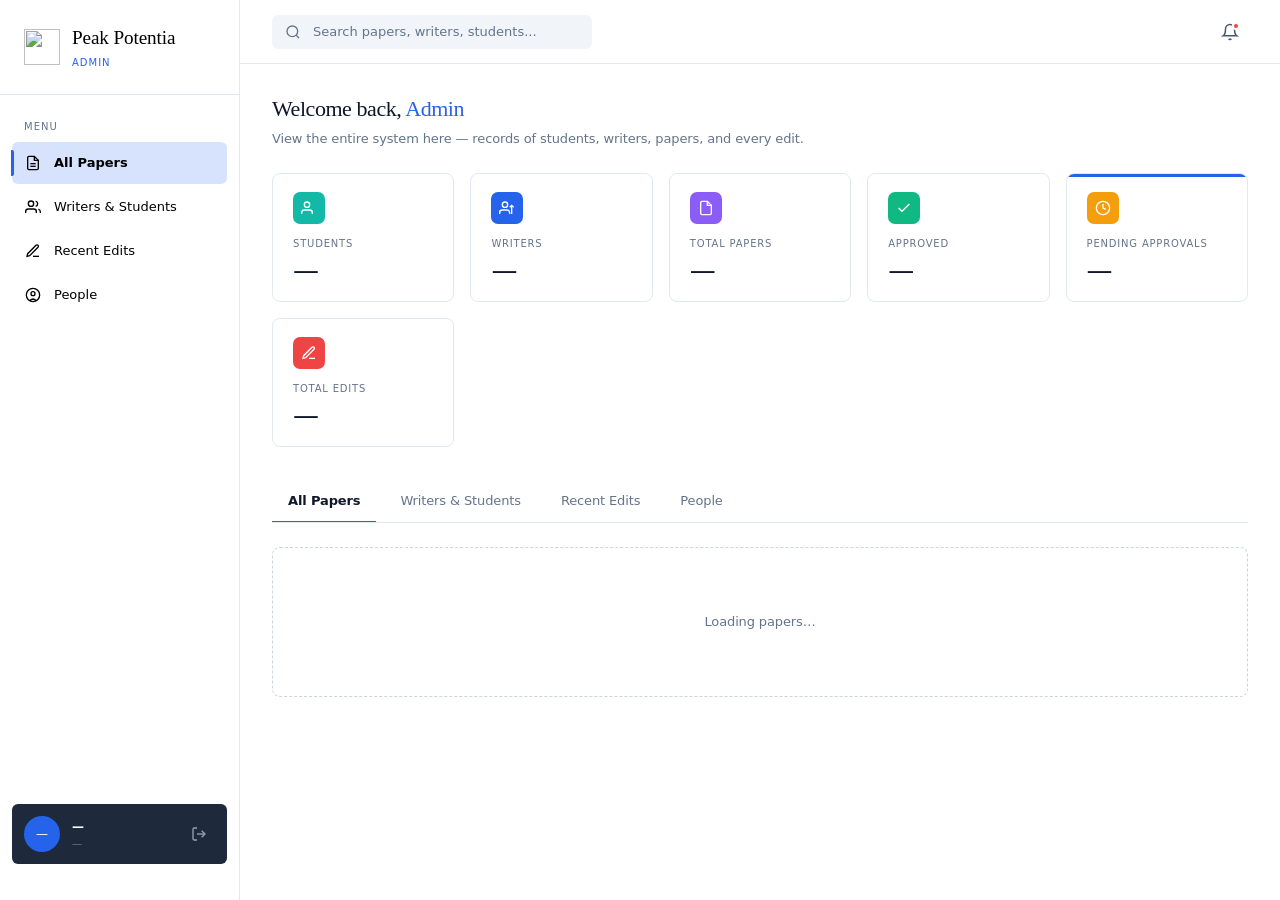
==== commit b7af5c9f: "change the desgin" ====
--- a/admin-dashboard.html
+++ b/admin-dashboard.html
@@ -4,106 +4,152 @@
 <head>
     <meta charset="UTF-8">
     <meta name="viewport" content="width=device-width, initial-scale=1.0">
-    <title>Admin Dashboard · Scholarly Compass</title>
+    <title>Admin Dashboard · Peak Potentia</title>
     <script src="https://cdn.jsdelivr.net/npm/@supabase/supabase-js@2"></script>
     <link rel="preconnect" href="https://fonts.googleapis.com">
     <link
-        href="https://fonts.googleapis.com/css2?family=Cormorant+Garamond:ital,wght@0,400;0,500;0,600;0,700;1,400;1,500;1,600;1,700&family=Inter:wght@400;500;600&family=JetBrains+Mono:wght@400;500;600&display=swap"
+        href="https://fonts.googleapis.com/css2?family=Inter:wght@400;500;600;700;800&family=Lora:ital,wght@0,400;0,500;0,600;0,700;1,400&family=JetBrains+Mono:wght@400;500;600&display=swap"
         rel="stylesheet">
     <link rel="stylesheet" href="style.css">
 </head>
 
 <body class="dash-admin">
 
-    <nav class="dash-top">
-        <div class="container">
-            <div class="dash-top-inner">
-                <a href="#" class="brand">
-                    <div class="brand-box"><img
-                            src="https://fr1ekw4xx.tribe.junction.express/uploads/2025/05-May/29-Thu/sm/header-icon_6838241632ce3.png"
-                            alt="" style="width: 40px; height: 40px;"></div>
+    <div class="app-shell">
+        <!-- ============ SIDEBAR ============ -->
+        <aside class="app-sidebar" data-testid="admin-sidebar">
+            <div class="sb-brand">
+                <div class="sb-logo">
+                    <img src="https://fr1ekw4xx.tribe.junction.express/uploads/2025/05-May/29-Thu/sm/header-icon_6838241632ce3.png" alt="">
+                </div>
+                <div class="sb-brand-text">
+                    <div class="sb-brand-name">Peak Potentia</div>
+                    <div class="sb-brand-role" id="brandSub">Admin</div>
+                </div>
+            </div>
+
+            <div class="sb-section">Menu</div>
+            <nav class="sb-nav">
+                <button class="sb-item active" data-panel="papers" onclick="switchTabById(this, 'papers')" data-testid="nav-papers">
+                    <span class="sb-icon"><svg viewBox="0 0 24 24" fill="none" stroke="currentColor" stroke-width="2"><path d="M14 2H6a2 2 0 0 0-2 2v16a2 2 0 0 0 2 2h12a2 2 0 0 0 2-2V8z"/><path d="M14 2v6h6"/><path d="M16 13H8"/><path d="M16 17H8"/></svg></span>
+                    <span class="sb-label">All Papers</span>
+                </button>
+                <button class="sb-item" data-panel="writers" onclick="switchTabById(this, 'writers')" data-testid="nav-writers">
+                    <span class="sb-icon"><svg viewBox="0 0 24 24" fill="none" stroke="currentColor" stroke-width="2"><path d="M17 21v-2a4 4 0 0 0-4-4H5a4 4 0 0 0-4 4v2"/><circle cx="9" cy="7" r="4"/><path d="M23 21v-2a4 4 0 0 0-3-3.87"/><path d="M16 3.13a4 4 0 0 1 0 7.75"/></svg></span>
+                    <span class="sb-label">Writers &amp; Students</span>
+                </button>
+                <button class="sb-item" data-panel="edits" onclick="switchTabById(this, 'edits')" data-testid="nav-edits">
+                    <span class="sb-icon"><svg viewBox="0 0 24 24" fill="none" stroke="currentColor" stroke-width="2"><path d="M12 20h9"/><path d="M16.5 3.5a2.121 2.121 0 0 1 3 3L7 19l-4 1 1-4z"/></svg></span>
+                    <span class="sb-label">Recent Edits</span>
+                </button>
+                <button class="sb-item" data-panel="people" onclick="switchTabById(this, 'people')" data-testid="nav-people">
+                    <span class="sb-icon"><svg viewBox="0 0 24 24" fill="none" stroke="currentColor" stroke-width="2"><circle cx="12" cy="12" r="10"/><circle cx="12" cy="10" r="3"/><path d="M7 20.66A8 8 0 0 1 12 18a8 8 0 0 1 5 2.66"/></svg></span>
+                    <span class="sb-label">People</span>
+                </button>
+            </nav>
+
+            <div class="sb-spacer"></div>
+
+            <div class="sb-profile">
+                <div class="sb-avatar" id="userAv">—</div>
+                <div class="sb-pinfo">
+                    <div class="sb-pname" id="userName">—</div>
+                    <div class="sb-puser" id="userId">—</div>
+                </div>
+                <button class="sb-logout" onclick="doLogout()" title="Logout" data-testid="logout-btn">
+                    <svg viewBox="0 0 24 24" fill="none" stroke="currentColor" stroke-width="2"><path d="M9 21H5a2 2 0 0 1-2-2V5a2 2 0 0 1 2-2h4"/><polyline points="16 17 21 12 16 7"/><line x1="21" y1="12" x2="9" y2="12"/></svg>
+                </button>
+            </div>
+        </aside>
+
+        <!-- ============ MAIN ============ -->
+        <main class="app-main">
+            <div class="app-topbar">
+                <div class="tb-search">
+                    <svg viewBox="0 0 24 24" fill="none" stroke="currentColor" stroke-width="2"><circle cx="11" cy="11" r="8"/><line x1="21" y1="21" x2="16.65" y2="16.65"/></svg>
+                    <input type="text" placeholder="Search papers, writers, students..." data-testid="search-input">
+                </div>
+                <div class="tb-right">
+                    <button class="tb-icon-btn" title="Notifications" data-testid="notifications-btn">
+                        <svg viewBox="0 0 24 24" fill="none" stroke="currentColor" stroke-width="2"><path d="M18 8A6 6 0 0 0 6 8c0 7-3 9-3 9h18s-3-2-3-9"/><path d="M13.73 21a2 2 0 0 1-3.46 0"/></svg>
+                        <span class="tb-dot"></span>
+                    </button>
+                </div>
+            </div>
+
+            <div class="app-content">
+                <div class="dash-welcome">
                     <div>
-                        <div class="brand-name">Peak Potentia</div>
-                        <span class="brand-sub" id="brandSub">Admin </span>
-                    </div>
-                </a>
-                <div class="dash-user">
-                    <div class="dash-avatar" id="userAv">—</div>
-                    <div>
-                        <div class="dash-uname" id="userName">—</div>
-                        <div class="dash-uid" id="userId">—</div>
-                    </div>
-                    <button class="logout-btn" onclick="doLogout()">Logout</button>
+                        <h1>Welcome back, <em id="welcomeName">Admin</em></h1>
+                        <p>View the entire system here — records of students, writers, papers, and every edit.</p>
+                    </div>
+                </div>
+
+                <div class="stats-bar" id="statsBar">
+                    <div class="stat-card icon-teal">
+                        <div class="stat-icon"><svg viewBox="0 0 24 24" fill="none" stroke="currentColor" stroke-width="2"><path d="M17 21v-2a4 4 0 0 0-4-4H5a4 4 0 0 0-4 4v2"/><circle cx="9" cy="7" r="4"/></svg></div>
+                        <div class="label">Students</div>
+                        <div class="num" id="stStudents">—</div>
+                    </div>
+                    <div class="stat-card">
+                        <div class="stat-icon"><svg viewBox="0 0 24 24" fill="none" stroke="currentColor" stroke-width="2"><path d="M16 21v-2a4 4 0 0 0-4-4H5a4 4 0 0 0-4 4v2"/><path d="M22 11l-3-3-3 3"/><path d="M19 8v13"/><circle cx="9" cy="7" r="4"/></svg></div>
+                        <div class="label">Writers</div>
+                        <div class="num" id="stWriters">—</div>
+                    </div>
+                    <div class="stat-card icon-purple">
+                        <div class="stat-icon"><svg viewBox="0 0 24 24" fill="none" stroke="currentColor" stroke-width="2"><path d="M14 2H6a2 2 0 0 0-2 2v16a2 2 0 0 0 2 2h12a2 2 0 0 0 2-2V8z"/><path d="M14 2v6h6"/></svg></div>
+                        <div class="label">Total Papers</div>
+                        <div class="num" id="stPapers">—</div>
+                    </div>
+                    <div class="stat-card icon-green">
+                        <div class="stat-icon"><svg viewBox="0 0 24 24" fill="none" stroke="currentColor" stroke-width="2"><polyline points="20 6 9 17 4 12"/></svg></div>
+                        <div class="label">Approved</div>
+                        <div class="num" id="stApproved">—</div>
+                    </div>
+                    <div class="stat-card icon-amber accent">
+                        <div class="stat-icon"><svg viewBox="0 0 24 24" fill="none" stroke="currentColor" stroke-width="2"><circle cx="12" cy="12" r="10"/><polyline points="12 6 12 12 16 14"/></svg></div>
+                        <div class="label">Pending Approvals</div>
+                        <div class="num" id="stPending">—</div>
+                    </div>
+                    <div class="stat-card icon-red">
+                        <div class="stat-icon"><svg viewBox="0 0 24 24" fill="none" stroke="currentColor" stroke-width="2"><path d="M12 20h9"/><path d="M16.5 3.5a2.121 2.121 0 0 1 3 3L7 19l-4 1 1-4z"/></svg></div>
+                        <div class="label">Total Edits</div>
+                        <div class="num" id="stEdits">—</div>
+                    </div>
+                </div>
+
+                <div class="tab-row">
+                    <div class="tab active" data-panel="papers" onclick="switchTab(this)">All Papers</div>
+                    <div class="tab" data-panel="writers" onclick="switchTab(this)">Writers &amp; Students</div>
+                    <div class="tab" data-panel="edits" onclick="switchTab(this)">Recent Edits</div>
+                    <div class="tab" data-panel="people" onclick="switchTab(this)">People</div>
+                </div>
+
+                <div class="panel active" id="panel-papers">
+                    <div id="papersBox">
+                        <div class="loading">Loading papers…</div>
+                    </div>
+                </div>
+
+                <div class="panel" id="panel-writers">
+                    <div id="writersBox">
+                        <div class="loading">Loading…</div>
+                    </div>
+                </div>
+
+                <div class="panel" id="panel-edits">
+                    <div class="card-wrap" id="editsBox">
+                        <div class="loading">Loading…</div>
+                    </div>
+                </div>
+
+                <div class="panel" id="panel-people">
+                    <div id="peopleBox">
+                        <div class="loading">Loading…</div>
+                    </div>
                 </div>
             </div>
-        </div>
-    </nav>
-
-    <div class="dash-body">
-        <div class="dash-welcome">
-            <h1>Welcome, <em id="welcomeName">Admin</em></h1>
-            <p>View the entire system here — records of students, writers, papers, and every edit.</p>
-        </div>
-
-        <div class="stats-bar" id="statsBar">
-            <div class="stat-card">
-                <div class="label">Students</div>
-                <div class="num" id="stStudents">—</div>
-            </div>
-            <div class="stat-card">
-                <div class="label">Writers</div>
-                <div class="num" id="stWriters">—</div>
-            </div>
-            <div class="stat-card">
-                <div class="label">Total Papers</div>
-                <div class="num" id="stPapers">—</div>
-            </div>
-            <div class="stat-card">
-                <div class="label">Approved</div>
-                <div class="num" id="stApproved">—</div>
-            </div>
-            <div class="stat-card accent">
-                <div class="label">Pending Approvals</div>
-                <div class="num" id="stPending">—</div>
-            </div>
-            <div class="stat-card">
-                <div class="label">Total Edits</div>
-                <div class="num" id="stEdits">—</div>
-            </div>
-        </div>
-
-        <div class="tab-row">
-            <div class="tab active" data-panel="papers" onclick="switchTab(this)">All Papers</div>
-            <div class="tab" data-panel="writers" onclick="switchTab(this)">Writers &amp; Students</div>
-            <div class="tab" data-panel="edits" onclick="switchTab(this)">Recent Edits</div>
-            <div class="tab" data-panel="people" onclick="switchTab(this)">People</div>
-        </div>
-
-        <div class="panel active" id="panel-papers">
-            <div id="papersBox">
-                <div class="loading">Loading papers…</div>
-            </div>
-        </div>
-
-        <div class="panel" id="panel-writers">
-            <div id="writersBox">
-                <div class="loading">Loading…</div>
-            </div>
-        </div>
-
-        <div class="panel" id="panel-edits">
-            <!-- <p class="note">Har save par ek snapshot banta hai. Yahan latest edits — kis ne, kab.</p> -->
-            <div class="card-wrap" id="editsBox">
-                <div class="loading">Loading…</div>
-            </div>
-        </div>
-
-        <div class="panel" id="panel-people">
-            <!-- <p class="note" id="peopleNote">Role badlo / registration approve karo.</p> -->
-            <div id="peopleBox">
-                <div class="loading">Loading…</div>
-            </div>
-        </div>
+        </main>
     </div>
 
     <!-- ───── WRITER DETAIL MODAL ───── -->
@@ -131,8 +177,7 @@
         var IS_LIVE = SUPABASE_URL && SUPABASE_URL.indexOf('https://') === 0;
         var sb = IS_LIVE ? window.supabase.createClient(SUPABASE_URL, SUPABASE_KEY) : null;
 
-        /* Session: pehle is tab ka apna (sessionStorage), phir localStorage fallback.
-           Isse doosri tab ke login/logout se ye tab nahi hilegi (refresh-safe). */
+        /* Session loading */
         function loadSession() {
             var raw = sessionStorage.getItem('sc_user') || localStorage.getItem('sc_user');
             if (!raw) return null;
@@ -143,10 +188,16 @@
         if (!USER || !USER.id) {
             window.location.href = 'index.html';
         }
-        var IS_FULL_ADMIN = USER && USER.role === 'admin';    // role-change / approve / assign / delete sirf full admin
-        var IS_CO_ADMIN = USER && USER.role === 'co_admin'; // co-admin = sirf papers/essay dekho + edit karo
-        var CAN_ASSIGN = IS_FULL_ADMIN;                    // writer assign sirf full admin
-        var CAN_APPROVE = IS_FULL_ADMIN || IS_CO_ADMIN;    // approve/final → admin aur co-admin dono
+        var IS_FULL_ADMIN = USER && USER.role === 'admin';
+        var IS_CO_ADMIN = USER && USER.role === 'co_admin';
+        var CAN_ASSIGN = IS_FULL_ADMIN;
+        var CAN_APPROVE = IS_FULL_ADMIN || IS_CO_ADMIN;
+
+        // If co-admin, switch body class for sidebar accent
+        if (IS_CO_ADMIN) {
+            document.body.classList.remove('dash-admin');
+            document.body.classList.add('dash-coadmin');
+        }
 
         function initials(n) { return (n || 'A').split(' ').map(function (x) { return x[0]; }).join('').slice(0, 2).toUpperCase(); }
         function fmtWhen(d) { if (!d) return '—'; try { return new Date(d).toLocaleString('en-IN', { day: 'numeric', month: 'short', hour: '2-digit', minute: '2-digit' }); } catch (e) { return d; } }
@@ -159,10 +210,13 @@
         document.getElementById('userAv').textContent = initials(USER.full_name);
         document.getElementById('welcomeName').textContent = USER.full_name.split(' ')[0];
         if (IS_CO_ADMIN) {
-            document.getElementById('brandSub').textContent = 'Co-Admin Console';
-            // Co-admin ko sirf papers/essays dikhane hai — baaki sab hide
+            document.getElementById('brandSub').textContent = 'Co-Admin';
+            // Co-admin restrictions
             var _sbar = document.getElementById('statsBar'); if (_sbar) _sbar.style.display = 'none';
             document.querySelectorAll('.tab').forEach(function (t) {
+                if (t.getAttribute('data-panel') !== 'papers') t.style.display = 'none';
+            });
+            document.querySelectorAll('.sb-item').forEach(function (t) {
                 if (t.getAttribute('data-panel') !== 'papers') t.style.display = 'none';
             });
             var _wsub = document.querySelector('.dash-welcome p');
@@ -178,11 +232,17 @@
             var p = el.getAttribute('data-panel');
             document.querySelectorAll('.panel').forEach(function (x) { x.classList.remove('active'); });
             document.getElementById('panel-' + p).classList.add('active');
-        }
-
-        /* Data holders */
+            // Also sync sidebar
+            document.querySelectorAll('.sb-item').forEach(function (s) { s.classList.toggle('active', s.getAttribute('data-panel') === p); });
+        }
+        function switchTabById(el, panelId) {
+            // Also activate the corresponding tab
+            var t = document.querySelector('.tab[data-panel="' + panelId + '"]');
+            if (t) switchTab(t);
+        }
+
         var REGS = [], PAPERS = [], COLLABS = [], VERSIONS = [], WRITERS = [];
-        var regMap = {}; // id -> reg
+        var regMap = {};
 
         async function loadAll() {
             if (!IS_LIVE) { toast('Supabase config missing', 'error'); return; }
@@ -233,7 +293,6 @@
             document.getElementById('stEdits').textContent = VERSIONS.length >= 60 ? '60+' : VERSIONS.length;
         }
 
-        /* paper_id -> [writer reg objects] */
         function writersForPaper(pid) {
             var out = [];
             COLLABS.forEach(function (c) {
@@ -242,7 +301,6 @@
             return out;
         }
 
-        /* ─── APPROVAL CELL (badge + Final checkbox) ─── */
         function approvalCell(p) {
             var isApproved = !!p.approved;
             var badge = isApproved
@@ -251,12 +309,11 @@
             var meta = (isApproved && p.approved_by)
                 ? '<div class="feed-time">by ' + esc(p.approved_by) + (p.approved_at ? ' · ' + fmtWhen(p.approved_at) : '') + '</div>'
                 : '';
-            // checkbox sirf completed paper par, aur sirf admin/co-admin ko
             var canToggle = CAN_APPROVE && (p.status || '') === 'completed';
             var control = '';
             if (canToggle) {
-                control = '<label style="display:inline-flex;align-items:center;gap:5px;font-size:.8rem;cursor:pointer;margin-top:5px;" onclick="event.stopPropagation();">'
-                    + '<input type="checkbox" style="cursor:pointer;width:15px;height:15px;" ' + (isApproved ? 'checked' : '')
+                control = '<label style="display:inline-flex;align-items:center;gap:5px;font-size:.75rem;cursor:pointer;margin-top:5px;color:var(--slate-700);" onclick="event.stopPropagation();">'
+                    + '<input type="checkbox" style="cursor:pointer;width:14px;height:14px;accent-color:var(--blue);" ' + (isApproved ? 'checked' : '')
                     + ' onchange="event.stopPropagation();toggleApprove(\'' + p.id + '\', this.checked)"> Final</label>';
             }
             return badge + meta + control;
@@ -286,7 +343,6 @@
 
         function renderPapers() {
             var box = document.getElementById('papersBox');
-            // Co-admin ko sirf 'completed' status wale papers dikhao; full admin ko saare
             var rows = IS_CO_ADMIN
                 ? PAPERS.filter(function (p) { return (p.status || '') === 'completed'; })
                 : PAPERS;
@@ -296,14 +352,13 @@
             }
             var h = IS_FULL_ADMIN ? '<p class="note">Every paper must be assigned to at least one writer before it becomes visible on the respective writer and student dashboards.</p>' : '';
             h += '<div class="card-wrap"><table><thead><tr>'
-                + '<th>Title & Author</th><th>Track</th>'
-                + (IS_CO_ADMIN ? '' : '<th>Assigned writer(s)</th>')
-                + '<th>Status</th><th>Approved</th><th>Last edit</th><th></th>'
+                + '<th>Title &amp; Author</th><th>Track</th>'
+                + (IS_CO_ADMIN ? '' : '<th>Assigned Writer(s)</th>')
+                + '<th>Status</th><th>Approved</th><th>Last Edit</th><th></th>'
                 + '</tr></thead><tbody>';
             rows.forEach(function (p) {
                 var lastEd = p.last_editor_name ? (roleBadge(p.last_editor_role) + ' ' + esc(p.last_editor_name) + '<div class="feed-time">' + fmtWhen(p.last_edited_at || p.updated_at) + '</div>') : '<span class="psub">—</span>';
 
-                // assigned writer chips + assign dropdown
                 var tCell = '';
                 writersForPaper(p.id).forEach(function (t) {
                     tCell += '<span class="assigned-chip">' + esc(t.full_name)
@@ -331,7 +386,6 @@
             box.innerHTML = h;
         }
 
-        /* ─── ASSIGN / UNASSIGN WRITER ─── */
         async function assignWriter(paperId, writerId) {
             if (!CAN_ASSIGN || !writerId) return;
             if (COLLABS.some(function (c) { return c.paper_id === paperId && c.judge_id === writerId; })) {
@@ -362,7 +416,6 @@
         function renderWriters() {
             var box = document.getElementById('writersBox');
             var writers = REGS.filter(function (r) { return isWriterRole(r.role); });
-            // build map judge_id -> {students:Set, research, essay}
             var map = {};
             writers.forEach(function (t) { map[t.id] = { name: t.full_name, username: t.username, students: {}, research: 0, essay: 0 }; });
             COLLABS.forEach(function (c) {
@@ -376,7 +429,7 @@
 
             if (!writers.length) { box.innerHTML = '<div class="empty">No writer yet. Appoint someone as the writer.</div>'; return; }
 
-            var h = '<p class="note">Click on any writers row to view their students and their (research/essay) papers.</p>';
+            var h = '<p class="note">Click on any writer row to view their students and their (research/essay) papers.</p>';
             h += '<div class="card-wrap"><table><thead><tr>'
                 + '<th>Writer</th><th>Students</th><th>Research papers</th><th>Essays</th><th></th>'
                 + '</tr></thead><tbody>';
@@ -396,11 +449,8 @@
             box.innerHTML = h;
         }
 
-        /* ═══════════════════════════════════════════════════════════════
-           WRITER DETAIL MODAL — uske students + unke papers
-        ═══════════════════════════════════════════════════════════════ */
-        var TM = null;            // current writer detail data
-        var TM_VIEW = 'students'; // students | all | research | essay
+        var TM = null;
+        var TM_VIEW = 'students';
 
         function tmStat(n, l, view) {
             return '<div class="tm-stat' + (TM_VIEW === view ? ' active' : '') + '" onclick="tmSetView(\'' + view + '\')">'
@@ -431,15 +481,8 @@
                 if (p.track === 'essay') essay++; else research++;
             });
 
-            TM = {
-                writer: t,
-                papers: papers,
-                byStudent: byStudent,
-                studentCount: Object.keys(byStudent).length,
-                research: research,
-                essay: essay
-            };
-            TM_VIEW = 'students'; // default: students dikhao
+            TM = { writer: t, papers: papers, byStudent: byStudent, studentCount: Object.keys(byStudent).length, research: research, essay: essay };
+            TM_VIEW = 'students';
 
             document.getElementById('tmName').textContent = t.full_name;
             document.getElementById('tmUser').textContent = '@' + (t.username || '—');
@@ -463,7 +506,6 @@
             renderTmBody();
         }
 
-        /* ek paper ka row — flat list me author (student) naam ke saath dikhane ke liye */
         function tmPaperRow(p, withAuthor) {
             var author = '';
             if (withAuthor) {
@@ -484,14 +526,13 @@
             var el = document.getElementById('tmBody');
 
             if (!TM.papers.length) {
-                el.innerHTML = '<div class="tm-empty">No paper has been assigned to this writer yet..<br>Assign "All Papers" from then on.</div>';
+                el.innerHTML = '<div class="tm-empty">No paper has been assigned to this writer yet.<br>Assign from "All Papers".</div>';
                 return;
             }
 
             var body = '';
 
             if (TM_VIEW === 'students') {
-                // STUDENTS → sirf naam (papers nahi)
                 var sids = Object.keys(TM.byStudent);
                 if (!sids.length) {
                     body = '<div class="tm-empty">No students.</div>';
@@ -507,7 +548,6 @@
                     body += '</div>';
                 }
             } else {
-                // TOTAL PAPERS / RESEARCH / ESSAY → flat list (author naam ke saath)
                 var list = TM.papers;
                 if (TM_VIEW === 'research') list = TM.papers.filter(function (p) { return p.track !== 'essay'; });
                 else if (TM_VIEW === 'essay') list = TM.papers.filter(function (p) { return p.track === 'essay'; });
@@ -539,7 +579,7 @@
             });
             box.innerHTML = h;
         }
-        function dotColor(r) { return r === 'admin' ? '#8b2e2e' : r === 'co_admin' ? '#2a6b40' : r === 'writer' ? '#c9a05a' : '#4a6a86'; }
+        function dotColor(r) { return r === 'admin' ? '#2563EB' : r === 'co_admin' ? '#8B5CF6' : r === 'writer' ? '#14B8A6' : '#F59E0B'; }
 
         function renderPeople() {
             var box = document.getElementById('peopleBox');
@@ -551,15 +591,15 @@
                 + '</tr></thead><tbody>';
             REGS.forEach(function (r) {
                 h += '<tr>'
-                    + '<td><div class="ptitle" style="font-size:1rem">' + esc(r.full_name) + '</div><div class="psub">' + esc(r.email || '') + '</div></td>'
+                    + '<td><div class="ptitle">' + esc(r.full_name) + '</div><div class="psub">' + esc(r.email || '') + '</div></td>'
                     + '<td><span class="psub">@' + esc(r.username || '—') + '</span></td>'
                     + '<td>' + roleBadge(r.role) + '</td>'
                     + '<td><span class="pstatus ' + (r.status || 'pending') + '">' + (r.status || 'pending') + '</span></td>';
                 if (IS_FULL_ADMIN) {
                     var opts = roles.map(function (rr) { var sel = (r.role === rr) ? ' selected' : ''; return '<option value="' + rr + '"' + sel + '>' + roleName(rr) + '</option>'; }).join('');
-                    h += '<td><select class="role-select" onchange="changeRole(\'' + r.id + '\', this.value)">' + opts + '</select> ';
+                    h += '<td><div class="row-actions" style="justify-content:flex-start;"><select class="role-select" onchange="changeRole(\'' + r.id + '\', this.value)">' + opts + '</select> ';
                     if (r.status !== 'approved') h += '<button class="mini-btn" onclick="approveReg(\'' + r.id + '\')">Approve</button>';
-                    h += '</td>';
+                    h += '</div></td>';
                 }
                 h += '</tr>';
             });
@@ -620,4 +660,4 @@
 
 </body>
 
-</html>+</html>
--- a/style.css
+++ b/style.css
@@ -1,1309 +1,2460 @@
 /* ============================================================
-   PEAK POTENTIA — SINGLE STYLESHEET (sab kuch ek file me)
-   ------------------------------------------------------------
-   Ab sirf yahi file chahiye. HTML me bas:
-       <link rel="stylesheet" href="style.css">
-   (peak-theme.css ki alag line ki ab zaroorat NAHI — hata sakti ho.)
-   ------------------------------------------------------------
-   Color / font badalna ho? Sirf neeche :root me values badlo.
+   PEAK POTENTIA — PROFESSIONAL DESIGN SYSTEM v1.0
+   Based on the Design System PDF
    ============================================================ */
 
-@import url('https://fonts.googleapis.com/css2?family=Cormorant+Garamond:ital,wght@0,400;0,500;0,600;0,700;1,400;1,500;1,600;1,700&family=DM+Sans:wght@400;500;600;700&family=JetBrains+Mono:wght@400;500;600&display=swap');
+@import url('https://fonts.googleapis.com/css2?family=Inter:wght@400;500;600;700;800&family=Lora:ital,wght@0,400;0,500;0,600;0,700;1,400&family=JetBrains+Mono:wght@400;500;600&display=swap');
 
 :root {
-    /* ---- Surfaces (white + halka teal-tint) ---- */
-    --bg: #ffffff;
-    --bg-soft: #f2f8f8;
-    /* halka teal-white panel */
-    --border: rgba(0, 184, 180, 0.28);
-    /* teal-tinted border */
-    --muted: #5b8482;
-    /* grey-teal secondary text */
-    --text: #0a2222;
-    /* near-black teal — headings & body */
-
-    /* ---- Primary (teal) — buttons, avatars, emphasis ---- */
-    --green: #00B8B4;
-    --green-dark: #009a96;
-    /* hover (teal ka darker shade — derived) */
-    --green-soft: #1ED8D4;
-
-    /* ---- Accent (yellow) — small badges/pills/stars ---- */
-    --maroon: #d99e00;
-    --maroon-dark: #b8830a;
-    /* derived darker yellow (hover) */
-    --gold: #F5C200;
-
-    /* ---- Fonts ---- */
-    --serif: 'Cormorant Garamond', serif;
-    /* headings */
-    --sans: 'DM Sans', system-ui, -apple-system, sans-serif;
-    /* body */
-    --mono: 'JetBrains Mono', ui-monospace, monospace;
-    /* labels (us project me mono nahi tha — yahi rakha) */
-}
-
-/* ============================================================
-   TYPOGRAPHY — image jaisa: bold dark serif headings,
-   teal emphasis (jaise "student"), Inter body
-   ============================================================ */
+    /* === PRIMARY / NEUTRAL === */
+    --navy-900: #0F172A;
+    --navy-800: #1E293B;
+    --navy-700: #1E3A8A;
+    --slate-700: #334155;
+    --slate-600: #475569;
+    --slate-500: #64748B;
+    --slate-400: #94A3B8;
+    --slate-300: #CBD5E1;
+    --slate-200: #E2E8F0;
+    --slate-100: #F1F5F9;
+    --offwhite: #F8FAFC;
+    --white: #FFFFFF;
+
+    /* === SEMANTIC === */
+    --blue: #2563EB;
+    --blue-dark: #1D4ED8;
+    --blue-soft: #DBEAFE;
+    --green: #10B981;
+    --green-soft: #D1FAE5;
+    --amber: #F59E0B;
+    --amber-soft: #FEF3C7;
+    --red: #EF4444;
+    --red-soft: #FEE2E2;
+    --teal: #14B8A6;
+    --teal-soft: #CCFBF1;
+    --purple: #8B5CF6;
+    --purple-soft: #EDE9FE;
+    --gold: #D4A017;
+
+    /* === ROLE COLORS === */
+    --role-admin: #2563EB;
+    --role-coadmin: #8B5CF6;
+    --role-writer: #14B8A6;
+    --role-student: #F59E0B;
+
+    /* === FONTS === */
+    --sans: 'Cormorant Garamond', serif;
+    ;
+    --serif: 'DM Sans', system-ui, -apple-system, sans-serif;
+    /* --mono: 'JetBrains Mono', monospace; */
+
+    /* === SPACING (8-point system) === */
+    --s-1: 4px;
+    --s-2: 8px;
+    --s-3: 12px;
+    --s-4: 16px;
+    --s-5: 24px;
+    --s-6: 32px;
+    --s-7: 48px;
+    --s-8: 64px;
+
+    /* === SHADOWS === */
+    --shadow-sm: 0 1px 2px rgba(15, 23, 42, 0.04);
+    --shadow-md: 0 1px 3px rgba(15, 23, 42, 0.08), 0 1px 2px rgba(15, 23, 42, 0.04);
+    --shadow-lg: 0 10px 25px -5px rgba(15, 23, 42, 0.10), 0 4px 6px -2px rgba(15, 23, 42, 0.05);
+
+    /* === RADIUS === */
+    --r-sm: 4px;
+    --r-md: 6px;
+    --r-lg: 8px;
+    --r-xl: 12px;
+    --r-full: 999px;
+
+    /* === LAYOUT === */
+    --sidebar-w: 240px;
+    --topbar-h: 64px;
+}
+
+/* === RESET === */
+*,
+*::before,
+*::after {
+    box-sizing: border-box;
+    margin: 0;
+    padding: 0;
+}
+
+html {
+    -webkit-font-smoothing: antialiased;
+    -moz-osx-font-smoothing: grayscale;
+}
+
 h1,
 h2,
 h3,
-.hero h1,
-.sec-title,
-.modal-title,
-.dash-welcome h1,
-.brand-name,
-.foot-name,
-.ptitle,
-.modal-box h2,
-.tm-head h2 {
-    font-family: var(--serif) !important;
-    /* font-weight: 600 !important; */
-    color: var(--text) !important;
+h4,
+h5,
+h6 {
+    font-family: var(--sans);
+}
+
+body {
+    font-family: var(--serif);
+    color: var(--navy-900);
+    background: #FFFFFF;
+    line-height: 1.5;
+    font-size: 13px;
     letter-spacing: -0.01em;
 }
 
-.hero h1 em,
-.sec-title em,
-.modal-title em,
-.dash-welcome h1 em,
-.modal-title em {
-    color: var(--green) !important;
-    /* teal emphasis word */
-    font-style: italic;
-}
-
-body {
+a {
+    color: inherit;
+    text-decoration: none;
+}
+
+button {
+    font-family: inherit;
+    cursor: pointer;
+    border: none;
+    background: none;
+    color: inherit;
+}
+
+input,
+textarea,
+select {
+    font-family: inherit;
+    color: inherit;
+}
+
+/* ============================================================
+   APP SHELL — SIDEBAR LAYOUT
+   ============================================================ */
+.app-shell {
+    display: flex;
+    min-height: 100vh;
+}
+
+/* === SIDEBAR === */
+.app-sidebar {
+    width: var(--sidebar-w);
+    /* background: var(--navy-900); */
+    color: var(--slate-300);
+    display: flex;
+    flex-direction: column;
+    position: fixed;
+    top: 0;
+    left: 0;
+    bottom: 0;
+    z-index: 50;
+    padding: var(--s-5) 0;
+    border-right: 1px solid var(--slate-200);
+}
+
+.sb-brand {
+    display: flex;
+    align-items: center;
+    gap: var(--s-3);
+    padding: 0 var(--s-5) var(--s-5);
+    border-bottom: 1px solid var(--slate-200);
+}
+
+.sb-logo {
+    width: 36px;
+    height: 36px;
+    /* border-radius: var(--r-md); */
+    /* background: var(--teal); */
+    display: grid;
+    place-items: center;
+    font-weight: 200;
+    color: white;
+    font-size: 18px;
+    flex-shrink: 0;
+}
+
+.sb-logo img {
+    width: 36px;
+    height: 36px;
+    /* border-radius: 4px; */
+}
+
+.sb-brand-text {
+    display: flex;
+    flex-direction: column;
+    min-width: 0;
+}
+
+.sb-brand-name {
+    font-size: 1.2rem;
+    /* font-weight: 500; */
+    color: black;
+    /* letter-spacing: -0.01em; */
     font-family: var(--sans);
-    color: var(--text);
-}
-
-/* teal input focus (image jaisa), red sirf errors ke liye */
-.form-input:focus {
-    border-color: var(--green) !important;
-}
-
-#toast.error {
-    background: #c0392b !important;
-}
-
-.alert-box.error {
-    background: rgba(192, 57, 43, .08) !important;
-    border-color: rgba(192, 57, 43, .3) !important;
-    color: #a93226 !important;
-}
-
-/* teal-tinted row hover (dashboards) */
-tbody tr:hover,
-tbody tr.clickable:hover {
-    background: #f2f8f8 !important;
-}
-
-/* delete button hamesha cautionary red */
-.del-btn {
-    color: #c0392b !important;
-}
-
-.del-btn:hover {
-    border-color: #c0392b !important;
-    background: rgba(192, 57, 43, .07) !important;
-}
-
-/* ============ BASE RESET ============ */
-* {
-    box-sizing: border-box;
-}
-
-html {
-    scroll-behavior: smooth;
-}
-
-body {
-    background: var(--bg);
-    color: var(--text);
-    font-family: var(--sans);
-    font-size: 16px;
-    line-height: 1.6;
-    overflow-x: hidden;
-    margin: 0;
-}
-
-ul {
-    list-style: none;
-    padding: 0;
-    margin: 0;
-}
-
-a {
-    text-decoration: none;
-    color: inherit;
-}
-
-img,
-svg,
-video {
-    max-width: 100%;
-    height: auto;
-    display: block;
-}
-
-/* ============ NAVBAR ============ */
-.site-nav {
-    background: var(--bg);
-    border-bottom: 1px solid var(--border);
-    padding: 1.4rem 0;
+}
+
+.sb-brand-role {
+    font-size: 10px;
+    font-weight: 500;
+    color: var(--teal);
+    text-transform: uppercase;
+    letter-spacing: 0.1em;
+    margin-top: 2px;
+}
+
+body.dash-admin .sb-brand-role {
+    color: var(--role-admin);
+}
+
+body.dash-coadmin .sb-brand-role {
+    color: var(--role-coadmin);
+}
+
+body.dash-writer .sb-brand-role {
+    color: var(--role-writer);
+}
+
+body.dash-student .sb-brand-role {
+    color: var(--role-student);
+}
+
+.sb-section {
+    padding: var(--s-5) var(--s-5) var(--s-2);
+    font-size: 10px;
+    color: var(--slate-500);
+    font-weight: 500;
+    text-transform: uppercase;
+    letter-spacing: 0.1em;
+}
+
+.sb-nav {
+    padding: 0 var(--s-3);
+    display: flex;
+    flex-direction: column;
+    gap: 2px;
+}
+
+.sb-item {
+    display: flex;
+    align-items: center;
+    gap: var(--s-3);
+    padding: var(--s-3) var(--s-3);
+    border-radius: var(--r-md);
+    color: black;
+    font-size: 13px;
+    font-weight: 500;
+    cursor: pointer;
+    border: none;
+    background: none;
+    text-align: left;
+    width: 100%;
+    position: relative;
+    transition: background 0.15s, color 0.15s;
+}
+
+.sb-item:hover {
+    background: var(--navy-800);
+    color: var(--white);
+}
+
+.sb-item.active {
+    background: rgba(20, 184, 166, 0.12);
+    color: black;
+    font-weight: 600;
+}
+
+body.dash-admin .sb-item.active {
+    background: rgba(37, 99, 235, 0.18);
+}
+
+body.dash-coadmin .sb-item.active {
+    background: rgba(139, 92, 246, 0.18);
+}
+
+body.dash-writer .sb-item.active {
+    background: rgba(20, 184, 166, 0.15);
+}
+
+body.dash-student .sb-item.active {
+    background: rgba(245, 158, 11, 0.15);
+}
+
+.sb-item.active::before {
+    content: '';
+    position: absolute;
+    left: -1px;
+    top: 8px;
+    bottom: 8px;
+    width: 3px;
+    background: var(--teal);
+    border-radius: 0 2px 2px 0;
+}
+
+body.dash-admin .sb-item.active::before {
+    background: var(--role-admin);
+}
+
+body.dash-coadmin .sb-item.active::before {
+    background: var(--role-coadmin);
+}
+
+body.dash-writer .sb-item.active::before {
+    background: var(--role-writer);
+}
+
+body.dash-student .sb-item.active::before {
+    background: var(--role-student);
+}
+
+.sb-icon {
+    width: 18px;
+    height: 18px;
+    display: grid;
+    place-items: center;
+    flex-shrink: 0;
+}
+
+.sb-icon svg {
+    width: 16px;
+    height: 16px;
+}
+
+.sb-spacer {
+    flex: 1;
+}
+
+.sb-profile {
+    margin: var(--s-3);
+    padding: var(--s-3);
+    background: var(--navy-800);
+    border-radius: var(--r-md);
+    display: flex;
+    align-items: center;
+    gap: var(--s-3);
+}
+
+.sb-avatar {
+    width: 36px;
+    height: 36px;
+    border-radius: var(--r-full);
+    background: var(--teal);
+    color: white;
+    display: grid;
+    place-items: center;
+    font-weight: 500;
+    font-size: 12px;
+    flex-shrink: 0;
+}
+
+body.dash-admin .sb-avatar {
+    background: var(--role-admin);
+}
+
+body.dash-coadmin .sb-avatar {
+    background: var(--role-coadmin);
+}
+
+body.dash-writer .sb-avatar {
+    background: var(--role-writer);
+}
+
+body.dash-student .sb-avatar {
+    background: var(--role-student);
+}
+
+.sb-pinfo {
+    min-width: 0;
+    flex: 1;
+}
+
+.sb-pname {
+    font-size: 12px;
+    font-weight: 600;
+    color: var(--white);
+    white-space: nowrap;
+    overflow: hidden;
+    text-overflow: ellipsis;
+}
+
+.sb-puser {
+    font-size: 10px;
+    color: var(--slate-500);
+    white-space: nowrap;
+    overflow: hidden;
+    text-overflow: ellipsis;
+}
+
+.sb-logout {
+    width: 32px;
+    height: 32px;
+    border-radius: var(--r-md);
+    background: transparent;
+    color: var(--slate-400);
+    display: grid;
+    place-items: center;
+    transition: background 0.15s, color 0.15s;
+    flex-shrink: 0;
+}
+
+.sb-logout:hover {
+    background: var(--red);
+    color: white;
+}
+
+.sb-logout svg {
+    width: 16px;
+    height: 16px;
+}
+
+/* === MAIN AREA === */
+.app-main {
+    margin-left: var(--sidebar-w);
+    flex: 1;
+    min-width: 0;
+    display: flex;
+    flex-direction: column;
+}
+
+/* === TOP BAR (slim) === */
+.app-topbar {
+    height: var(--topbar-h);
+    background: var(--white);
+    border-bottom: 1px solid var(--slate-200);
+    padding: 0 var(--s-6);
+    display: flex;
+    align-items: center;
+    justify-content: space-between;
     position: sticky;
     top: 0;
-    z-index: 1000;
-    transition: padding 0.3s, box-shadow 0.3s;
-}
-
-.site-nav.scrolled {
-    padding: 0.9rem 0;
-    box-shadow: 0 1px 0 var(--border);
-    background: rgba(255, 255, 255, 0.95);
-    backdrop-filter: blur(8px);
-}
-
-.nav-inner {
+    z-index: 30;
+}
+
+.tb-search {
     display: flex;
     align-items: center;
+    gap: var(--s-3);
+    background: var(--slate-100);
+    border-radius: var(--r-md);
+    padding: var(--s-2) var(--s-3);
+    width: 320px;
+    border: 1px solid transparent;
+    transition: border 0.15s, background 0.15s;
+}
+
+.tb-search:focus-within {
+    border-color: var(--blue);
+    background: var(--white);
+}
+
+.tb-search svg {
+    width: 16px;
+    height: 16px;
+    color: var(--slate-500);
+    flex-shrink: 0;
+}
+
+.tb-search input {
+    border: none;
+    outline: none;
+    background: none;
+    flex: 1;
+    font-size: 13px;
+}
+
+.tb-search input::placeholder {
+    color: var(--slate-500);
+}
+
+.tb-right {
+    display: flex;
+    align-items: center;
+    gap: var(--s-4);
+}
+
+.tb-icon-btn {
+    width: 36px;
+    height: 36px;
+    border-radius: var(--r-md);
+    display: grid;
+    place-items: center;
+    color: var(--slate-600);
+    position: relative;
+    transition: background 0.15s, color 0.15s;
+}
+
+.tb-icon-btn:hover {
+    background: var(--slate-100);
+    color: var(--navy-900);
+}
+
+.tb-icon-btn svg {
+    width: 18px;
+    height: 18px;
+}
+
+.tb-dot {
+    position: absolute;
+    top: 8px;
+    right: 8px;
+    width: 8px;
+    height: 8px;
+    background: var(--red);
+    border-radius: var(--r-full);
+    border: 2px solid var(--white);
+}
+
+/* === CONTENT WRAPPER === */
+.app-content {
+    flex: 1;
+    padding: 28px 32px;
+    width: 100%;
+}
+
+/* === WELCOME === */
+.dash-welcome {
+    display: flex;
     justify-content: space-between;
-    gap: 1rem;
+    align-items: flex-end;
+    margin-bottom: 24px;
+    gap: var(--s-4);
+    flex-wrap: wrap;
+}
+
+.dash-welcome h1 {
+    font-family: var(--sans);
+    font-size: 22px;
+    font-weight: 500;
+    color: var(--navy-900);
+    letter-spacing: -0.02em;
+    margin-bottom: 4px;
+}
+
+.dash-welcome h1 em {
+    font-style: normal;
+    color: var(--teal);
+}
+
+body.dash-admin .dash-welcome h1 em {
+    color: var(--role-admin);
+}
+
+body.dash-coadmin .dash-welcome h1 em {
+    color: var(--role-coadmin);
+}
+
+body.dash-writer .dash-welcome h1 em {
+    color: var(--role-writer);
+}
+
+body.dash-student .dash-welcome h1 em {
+    color: var(--role-student);
+}
+
+.dash-welcome p {
+    color: var(--slate-500);
+    font-size: 13px;
+}
+
+/* === STAT CARDS (PDF-style with icon) === */
+.stats-bar {
+    display: grid;
+    grid-template-columns: repeat(auto-fit, minmax(180px, 1fr));
+    gap: var(--s-4);
+    margin-bottom: var(--s-6);
+}
+
+.stat-card {
+    background: var(--white);
+    border: 1px solid var(--slate-200);
+    border-radius: var(--r-lg);
+    padding: 18px 20px;
     position: relative;
-    flex-wrap: wrap;
-}
-
-.brand {
-    display: flex;
-    align-items: center;
-    gap: 1rem;
-    flex-shrink: 0;
-}
-
-.brand-box {
-    width: 50px;
-    height: 50px;
+    overflow: hidden;
+    transition: border 0.15s, box-shadow 0.15s, transform 0.15s;
+}
+
+.stat-card:hover {
+    border-color: var(--slate-300);
+    box-shadow: var(--shadow-md);
+    transform: translateY(-1px);
+}
+
+.stat-card .stat-icon {
+    width: 32px;
+    height: 32px;
+    border-radius: 7px;
+    background: var(--blue);
+    color: white;
+    display: grid;
+    place-items: center;
+    margin-bottom: 12px;
+}
+
+.stat-card .stat-icon svg {
+    width: 16px;
+    height: 16px;
+}
+
+.stat-card.icon-teal .stat-icon {
+    background: var(--teal);
+}
+
+.stat-card.icon-amber .stat-icon {
+    background: var(--amber);
+}
+
+.stat-card.icon-green .stat-icon {
     background: var(--green);
-    color: var(--bg);
-    display: flex;
-    align-items: center;
-    justify-content: center;
-    font-family: var(--serif);
-    font-size: 2rem;
-    font-weight: 600;
+}
+
+.stat-card.icon-purple .stat-icon {
+    background: var(--purple);
+}
+
+.stat-card.icon-red .stat-icon {
+    background: var(--red);
+}
+
+.stat-card .label {
+    font-size: 10px;
+    font-weight: 500;
+    color: var(--slate-500);
+    text-transform: uppercase;
+    letter-spacing: 0.08em;
+    margin-bottom: 6px;
+}
+
+.stat-card .num {
+    font-size: 26px;
+    font-weight: 500;
+    color: var(--navy-900);
+    letter-spacing: -0.02em;
     line-height: 1;
-    border-radius: 6px;
-}
-
-.brand-name {
-    font-family: var(--serif);
-    font-size: 1.2rem;
-    color: var(--text);
-    /* font-weight: 600; */
-    line-height: 1;
-    margin: 0;
-}
-
-.brand-name span {
-    color: var(--green);
-}
-
-.brand-sub {
-    display: block;
-    font-family: var(--mono);
-    font-size: 0.6rem;
-    letter-spacing: 0.11em;
-    color: var(--green);
-    text-transform: uppercase;
-    margin-top: 0.45rem;
-    font-weight: 500;
-}
-
-.nav-links {
-    display: flex;
-    gap: 2.2rem;
-    align-items: center;
-}
-
-.nav-links a {
-    font-family: var(--mono);
-    font-size: 0.78rem;
-    letter-spacing: 0.22em;
-    text-transform: uppercase;
-    color: var(--text);
-    font-weight: 500;
-    position: relative;
-    padding: 4px 0;
-    transition: color 0.3s;
-}
-
-.nav-links a::after {
-    content: "";
-    position: absolute;
-    left: 0;
-    bottom: -2px;
-    width: 0;
-    height: 1.5px;
-    background: var(--green);
-    transition: width 0.3s;
-}
-
-.nav-links a:hover {
-    color: var(--green);
-}
-
-.nav-links a:hover::after {
-    width: 100%;
-}
-
-.btn-dash {
-    background: var(--green);
-    color: var(--bg);
-    padding: 0.85rem 1.7rem;
-    font-family: var(--sans);
-    font-size: 0.95rem;
-    font-weight: 600;
-    border-radius: 6px;
-    border: 1px solid var(--green);
-    transition: all 0.3s;
-    display: inline-block;
-    cursor: pointer;
-}
-
-.btn-dash:hover {
-    background: var(--green-dark);
-    color: var(--bg);
-    transform: translateY(-2px);
-}
-
-.hamburger {
-    display: none;
-}
-
-.mobile-panel {
-    display: none;
-}
-
-/* ============ HERO ============ */
-.hero {
-    padding: 3.5rem 0 5rem;
-}
-
-.hero-row {
-    display: grid;
-    grid-template-columns: 1.05fr 1fr;
-    gap: 4rem;
-    align-items: center;
-}
-
-.hero-label-wrap {
-    margin-bottom: 2.5rem;
-}
-
-.hero-label-rule {
-    width: 280px;
-    height: 1px;
-    background: var(--green);
-    margin-bottom: 0.7rem;
-    opacity: 0.7;
-}
-
-.hero-label {
-    font-family: var(--mono);
-    font-size: 0.82rem;
-    letter-spacing: 0.22em;
-    color: var(--green);
-    text-transform: uppercase;
-    font-weight: 500;
-    margin: 0;
-}
-
-.hero h1 {
-    font-family: var(--serif);
-    font-size: clamp(2.8rem, 6.4vw, 5.4rem);
-    font-weight: 600;
-    line-height: 1.02;
-    letter-spacing: -0.015em;
-    color: var(--text);
-    margin: 0 0 2rem 0;
-}
-
-.hero h1 em {
-    font-style: italic;
+}
+
+.stat-card .change {
+    font-size: 11px;
     color: var(--green);
     font-weight: 600;
-}
-
-.hero-desc {
-    font-family: var(--sans);
-    font-size: 1.1rem;
-    line-height: 1.65;
-    color: var(--muted);
-    max-width: 520px;
-    margin: 0 0 2rem 0;
-}
-
-.hero-actions {
-    display: flex;
-    gap: 1rem;
-    flex-wrap: wrap;
-    align-items: center;
-}
-
-.btn-primary-c {
-    background: var(--green);
-    color: var(--bg);
-    padding: 0.95rem 1.8rem;
-    font-family: var(--sans);
-    font-size: 0.95rem;
+    margin-top: 6px;
+}
+
+.stat-card.accent::after {
+    content: '';
+    position: absolute;
+    top: 0;
+    left: 0;
+    right: 0;
+    height: 3px;
+    background: var(--amber);
+}
+
+body.dash-admin .stat-card.accent::after {
+    background: var(--role-admin);
+}
+
+body.dash-coadmin .stat-card.accent::after {
+    background: var(--role-coadmin);
+}
+
+body.dash-writer .stat-card.accent::after {
+    background: var(--role-writer);
+}
+
+body.dash-student .stat-card.accent::after {
+    background: var(--role-student);
+}
+
+/* === TABS (pill style) === */
+.tab-row {
+    display: flex;
+    gap: var(--s-2);
+    margin-bottom: var(--s-5);
+    border-bottom: 1px solid var(--slate-200);
+    padding-bottom: 0;
+    overflow-x: auto;
+}
+
+.tab {
+    padding: var(--s-3) var(--s-4);
+    font-size: 13px;
+    font-weight: 500;
+    color: var(--slate-500);
+    cursor: pointer;
+    border-radius: var(--r-md) var(--r-md) 0 0;
+    position: relative;
+    white-space: nowrap;
+    transition: color 0.15s;
+}
+
+.tab:hover {
+    color: var(--navy-900);
+}
+
+.tab.active {
+    color: var(--navy-900);
     font-weight: 600;
-    border-radius: 6px;
-    border: 1px solid var(--green);
-    display: inline-flex;
-    align-items: center;
-    gap: 0.6rem;
-    transition: all 0.3s;
-    cursor: pointer;
-}
-
-.btn-primary-c:hover {
-    background: var(--green-dark);
-    color: var(--bg);
-    gap: 1rem;
-}
-
-.btn-outline-c {
-    background: transparent;
-    color: var(--green);
-    padding: 0.95rem 1.8rem;
-    font-family: var(--sans);
-    font-size: 0.95rem;
-    font-weight: 600;
-    border-radius: 6px;
-    border: 1px solid var(--green);
-    transition: all 0.3s;
-    display: inline-block;
-    cursor: pointer;
-}
-
-.btn-outline-c:hover {
-    background: var(--green);
-    color: var(--bg);
-}
-
-.hero-img-wrap {
-    position: relative;
-    width: 100%;
-    height: 560px;
-    overflow: visible;
-}
-
-.hero-img-wrap img {
-    width: 100%;
-    height: 100%;
-    object-fit: cover;
-    box-shadow: 0 20px 60px rgba(14, 148, 136, 0.2);
-    border-radius: 6px;
-}
-
-.live-verdict {
+}
+
+.tab.active::after {
+    content: '';
     position: absolute;
-    bottom: -30px;
-    left: -30px;
-    background: var(--bg);
-    border: 1px solid var(--border);
-    padding: 1.3rem 1.5rem;
-    box-shadow: 0 10px 30px rgba(14, 148, 136, 0.15);
-    width: 280px;
-    border-radius: 6px;
-}
-
-.live-label {
-    font-family: var(--mono);
-    font-size: 0.7rem;
-    letter-spacing: 0.22em;
-    color: var(--green);
-    text-transform: uppercase;
-    border-top: 1px solid var(--green);
-    padding-top: 0.5rem;
-    display: inline-block;
-    margin-bottom: 0.7rem;
-}
-
-.live-id {
-    font-family: var(--mono);
-    font-size: 0.85rem;
-    color: var(--text);
-    margin-bottom: 0.3rem;
-}
-
-.live-title {
-    font-family: var(--serif);
-    font-size: 1.15rem;
-    color: var(--text);
-    line-height: 1.3;
-    margin-bottom: 0.8rem;
-    font-weight: 600;
-}
-
-.live-badge {
-    display: inline-block;
-    background: rgba(14, 148, 136, 0.14);
-    color: var(--green-dark);
-    font-family: var(--mono);
-    font-size: 0.7rem;
-    letter-spacing: 0.18em;
-    padding: 0.3rem 0.7rem;
-    border-radius: 4px;
-    text-transform: uppercase;
-    font-weight: 600;
-}
-
-/* ============ STATS ============ */
-.stats {
-    padding: 4rem 0 3rem;
-    border-top: 1px solid var(--border);
-}
-
-.stat-row {
-    display: grid;
-    grid-template-columns: repeat(3, 1fr);
-    gap: 2rem;
-}
-
-.stat-num {
-    font-family: var(--serif);
-    font-size: 3.5rem;
-    font-weight: 600;
-    color: var(--green);
-    line-height: 1;
-    margin-bottom: 0.5rem;
-}
-
-.stat-label {
-    font-family: var(--mono);
-    font-size: 0.72rem;
-    letter-spacing: 0.22em;
-    color: var(--muted);
-    text-transform: uppercase;
-    font-weight: 500;
-}
-
-/* ============ MARQUEE ============ */
-.marquee {
-    background: var(--green);
-    color: var(--bg);
-    padding: 1.4rem 0;
-    overflow: hidden;
-    white-space: nowrap;
-    position: relative;
-}
-
-.marquee-track {
-    display: inline-flex;
-    align-items: center;
-    gap: 3rem;
-    animation: scroll 38s linear infinite;
-    will-change: transform;
-}
-
-.marquee-item {
-    font-family: var(--serif);
-    font-size: 1.6rem;
-    color: var(--bg);
-    font-weight: 600;
-    padding: 0 1rem;
-}
-
-.marquee-dot {
-    color: var(--gold);
-    font-size: 1.1rem;
-}
-
-@keyframes scroll {
-    0% {
-        transform: translateX(0);
-    }
-
-    100% {
-        transform: translateX(-50%);
-    }
-}
-
-/* ============ SECTION COMMON ============ */
-section {
-    padding: 6rem 0;
-}
-
-.sec-label {
-    font-family: var(--mono);
-    font-size: 0.8rem;
-    letter-spacing: 0.22em;
-    color: var(--green);
-    text-transform: uppercase;
-    margin-bottom: 1.8rem;
-    font-weight: 500;
-    border-top: 1px solid var(--green);
-    padding-top: 0.6rem;
-    display: inline-block;
-}
-
-.sec-title {
-    font-family: var(--serif);
-    font-size: clamp(2.6rem, 5.6vw, 4.6rem);
-    font-weight: 600;
-    line-height: 1.05;
-    letter-spacing: -0.01em;
-    color: var(--text);
-    margin-bottom: 1.5rem;
-}
-
-.sec-title em {
-    font-style: italic;
-    color: var(--green);
-}
-
-/* ============ PROGRAMME ============ */
-.programme {
-    border-top: 1px solid var(--border);
-    padding: 6rem 0 5rem;
-}
-
-.prog-head {
-    display: grid;
-    grid-template-columns: 1fr 1fr;
-    gap: 5rem;
-    align-items: end;
-    margin-bottom: 4rem;
-}
-
-.prog-desc {
-    font-family: var(--sans);
-    font-size: 1.05rem;
-    line-height: 1.7;
-    color: var(--muted);
-    max-width: 540px;
-}
-
-.tracks-row {
-    display: grid;
-    grid-template-columns: 1fr 1fr;
-    gap: 2rem;
-}
-
-.track-card {
-    cursor: pointer;
-    transition: transform 0.3s;
+    bottom: -1px;
+    left: 0;
+    right: 0;
+    height: 2px;
+    background: var(--teal);
+}
+
+body.dash-admin .tab.active::after {
+    background: var(--role-admin);
+}
+
+body.dash-coadmin .tab.active::after {
+    background: var(--role-coadmin);
+}
+
+body.dash-writer .tab.active::after {
+    background: var(--role-writer);
+}
+
+body.dash-student .tab.active::after {
+    background: var(--role-student);
+}
+
+/* === PANELS === */
+.panel {
+    display: none;
+}
+
+.panel.active {
     display: block;
-}
-
-.track-card:hover {
-    transform: translateY(-6px);
-}
-
-.track-img {
-    width: 100%;
-    height: 380px;
-    overflow: hidden;
-    margin-bottom: 1.8rem;
-    border-radius: 6px;
-    position: relative;
-}
-
-.track-img img {
-    width: 100%;
-    height: 100%;
-    object-fit: cover;
-    transition: transform 0.5s;
-}
-
-.track-card:hover .track-img img {
-    transform: scale(1.04);
-}
-
-.track-meta {
-    display: flex;
-    justify-content: space-between;
-    align-items: flex-start;
-    margin-bottom: 0.8rem;
-}
-
-.track-num {
-    font-family: var(--mono);
-    font-size: 0.72rem;
-    letter-spacing: 0.22em;
-    color: var(--green);
-    text-transform: uppercase;
-    border-top: 1px solid var(--green);
-    padding-top: 0.4rem;
-    display: inline-block;
-}
-
-.track-arrow {
-    font-family: var(--serif);
-    font-size: 1.3rem;
-    color: var(--green);
-    transition: transform 0.3s;
-}
-
-.track-card:hover .track-arrow {
-    transform: translate(4px, -4px);
-    color: var(--green-dark);
-}
-
-.track-title {
-    font-family: var(--serif);
-    font-size: 2.1rem;
-    font-weight: 600;
-    color: var(--text);
-    line-height: 1.15;
-    margin-bottom: 0.7rem;
-}
-
-.track-desc {
-    font-family: var(--sans);
-    font-size: 0.95rem;
-    color: var(--muted);
-    line-height: 1.65;
-}
-
-/* ============ PROCEDURE ============ */
-.procedure {
-    border-top: 1px solid var(--border);
-    padding: 6rem 0;
-}
-
-.proc-head {
-    margin-bottom: 5rem;
-    max-width: 800px;
-}
-
-.proc-grid {
-    display: grid;
-    grid-template-columns: repeat(4, 1fr);
-    gap: 0;
-    border-top: 1px solid var(--border);
-}
-
-.proc-cell {
-    padding: 2.5rem 1.8rem 2rem;
-    border-right: 1px solid var(--border);
-    transition: background 0.3s;
-}
-
-.proc-cell:last-child {
-    border-right: none;
-}
-
-.proc-cell:hover {
-    background: var(--bg-soft);
-}
-
-.proc-top {
-    display: flex;
-    justify-content: space-between;
-    align-items: center;
-    margin-bottom: 2rem;
-}
-
-.proc-roman {
-    font-family: var(--serif);
-    font-size: 3.5rem;
-    color: var(--green);
-    line-height: 1;
-    font-weight: 500;
-}
-
-.proc-cell h3 {
-    font-family: var(--serif);
-    font-size: 1.7rem;
-    font-weight: 600;
-    color: var(--text);
-    margin-bottom: 0.8rem;
-}
-
-.proc-cell p {
-    font-family: var(--sans);
-    font-size: 0.92rem;
-    color: var(--muted);
-    line-height: 1.65;
-    margin: 0;
-}
-
-/* ============ TESTIMONIAL ============ */
-.testimonial {
-    border-top: 1px solid var(--border);
-    padding: 6rem 0;
-}
-
-.test-row {
-    display: grid;
-    grid-template-columns: 1fr 1.3fr;
-    gap: 4rem;
-    align-items: center;
-}
-
-.test-photo {
-    width: 100%;
-    height: 520px;
-    overflow: hidden;
-    border-radius: 6px;
-}
-
-.test-photo img {
-    width: 100%;
-    height: 100%;
-    object-fit: cover;
-}
-
-.test-quote {
-    font-family: var(--serif);
-    font-size: clamp(1.6rem, 2.5vw, 2.2rem);
-    line-height: 1.4;
-    color: var(--text);
-    margin-bottom: 2rem;
-    font-weight: 500;
-}
-
-.test-rule {
-    width: 100%;
-    height: 1px;
-    background: var(--border);
-    margin: 1.5rem 0;
-}
-
-.test-meta {
-    display: grid;
-    grid-template-columns: 1fr 1fr;
-    gap: 2rem;
-    align-items: start;
-}
-
-.test-name {
-    font-family: var(--serif);
-    font-size: 1.3rem;
-    color: var(--text);
-    margin-bottom: 0.4rem;
-    font-weight: 600;
-}
-
-.test-role {
-    font-family: var(--mono);
-    font-size: 0.72rem;
-    letter-spacing: 0.18em;
-    color: var(--muted);
-    text-transform: uppercase;
-}
-
-.test-id {
-    font-family: var(--mono);
-    font-size: 0.78rem;
-    color: var(--muted);
-    margin-bottom: 0.5rem;
-}
-
-.test-award {
-    font-family: var(--serif);
-    font-style: italic;
-    color: var(--green);
-    font-size: 1rem;
-}
-
-/* ============ UNIVERSITIES ============ */
-.universities {
-    border-top: 1px solid var(--border);
-    padding: 5rem 0;
-    text-align: center;
-}
-
-.uni-label {
-    font-family: var(--mono);
-    font-size: 0.75rem;
-    letter-spacing: 0.22em;
-    color: var(--muted);
-    text-transform: uppercase;
-    border-top: 1px solid var(--border);
-    padding-top: 0.6rem;
-    display: inline-block;
-    margin-bottom: 3rem;
-}
-
-.uni-list {
-    display: flex;
-    flex-wrap: wrap;
-    justify-content: center;
-    gap: 2.5rem 3.5rem;
-    font-family: var(--serif);
-    font-size: 1.7rem;
-    color: var(--text);
-    font-weight: 600;
-    margin-bottom: 3.5rem;
-}
-
-.uni-list span {
-    transition: color 0.3s;
-    cursor: default;
-}
-
-.uni-list span:hover {
-    color: var(--green);
-    font-style: italic;
-}
-
-.archive-link {
-    font-family: var(--mono);
-    font-size: 0.78rem;
-    letter-spacing: 0.22em;
-    color: var(--green);
-    text-transform: uppercase;
-    font-weight: 500;
-    display: inline-flex;
-    align-items: center;
-    gap: 0.6rem;
-    transition: gap 0.3s;
-}
-
-.archive-link:hover {
-    gap: 1rem;
-    color: var(--green-dark);
-}
-
-/* ============ FINIS ============ */
-.finis {
-    background: var(--green);
-    color: var(--bg);
-    padding: 7rem 0;
-    text-align: center;
-    position: relative;
-    overflow: hidden;
-}
-
-.finis::before {
-    content: "P";
-    position: absolute;
-    top: -90px;
-    right: -50px;
-    font-family: var(--serif);
-    font-size: 28rem;
-    color: rgba(255, 255, 255, 0.06);
-    line-height: 1;
-    pointer-events: none;
-    font-weight: 600;
-}
-
-.finis-label {
-    font-family: var(--mono);
-    font-size: 0.8rem;
-    letter-spacing: 0.3em;
-    color: var(--bg);
-    text-transform: uppercase;
-    border-top: 1px solid var(--bg);
-    padding-top: 0.5rem;
-    display: inline-block;
-    margin-bottom: 2rem;
-    position: relative;
-}
-
-.finis h2 {
-    font-family: var(--serif);
-    font-size: clamp(2.8rem, 6vw, 5rem);
-    font-weight: 600;
-    line-height: 1.05;
-    margin-bottom: 1.8rem;
-    color: var(--bg) !important;
-    position: relative;
-}
-
-.finis h2 em {
-    font-style: italic;
-    display: block;
-    color: var(--bg) !important;
-}
-
-.finis p {
-    font-family: var(--sans);
-    font-size: 1.1rem;
-    color: rgba(255, 255, 255, 0.85);
-    max-width: 580px;
-    margin: 0 auto 3rem;
-    line-height: 1.65;
-    position: relative;
-}
-
-.btn-finis {
-    background: var(--bg);
-    color: var(--green);
-    padding: 1.2rem 2.5rem;
-    font-family: var(--sans);
-    font-size: 1rem;
-    font-weight: 600;
-    border-radius: 6px;
-    border: 1px solid var(--bg);
-    display: inline-flex;
-    align-items: center;
-    gap: 0.8rem;
-    transition: all 0.3s;
-    position: relative;
-    min-width: 320px;
-    justify-content: center;
-    cursor: pointer;
-}
-
-.btn-finis:hover {
-    background: var(--gold);
-    border-color: var(--gold);
-    color: var(--text);
-    gap: 1.2rem;
-}
-
-/* ============ FOOTER ============ */
-.site-footer {
-    background: var(--bg);
-    padding: 2.5rem 0;
-    border-top: 1px solid var(--border);
-}
-
-.foot-inner {
-    display: flex;
-    justify-content: space-between;
-    align-items: center;
-    gap: 2rem;
-    flex-wrap: wrap;
-}
-
-.foot-brand {
-    display: flex;
-    align-items: center;
-    gap: 1rem;
-}
-
-.foot-brand-text .foot-name {
-    font-family: var(--serif);
-    font-size: 1.35rem;
-    color: var(--text);
-    font-weight: 600;
-    line-height: 1;
-    margin: 0;
-}
-
-.foot-brand-text .foot-copy {
-    font-family: var(--mono);
-    font-size: 0.7rem;
-    letter-spacing: 0.18em;
-    color: var(--muted);
-    text-transform: uppercase;
-    margin-top: 0.4rem;
-    display: block;
-}
-
-.btn-submit-work {
-    background: var(--green);
-    color: var(--bg);
-    padding: 0.95rem 1.8rem;
-    font-family: var(--sans);
-    font-size: 0.95rem;
-    font-weight: 600;
-    border-radius: 6px;
-    border: 1px solid var(--green);
-    display: inline-flex;
-    align-items: center;
-    gap: 0.6rem;
-    transition: all 0.3s;
-    cursor: pointer;
-}
-
-.btn-submit-work:hover {
-    background: var(--green-dark);
-    color: var(--bg);
-    gap: 1rem;
-}
-
-/* ════════════════════════════════════════════════════════════
-   MODAL STYLES (Registration + Login)
-   ════════════════════════════════════════════════════════════ */
-.modal-overlay {
-    display: none;
-    position: fixed;
-    inset: 0;
-    background: rgba(15, 48, 43, 0.6);
-    backdrop-filter: blur(6px);
-    z-index: 9999;
-    align-items: flex-start;
-    justify-content: center;
-    padding: 40px 16px;
-    overflow-y: auto;
-    animation: fadeIn 0.25s ease;
-}
-
-.modal-overlay.show {
-    display: flex;
+    animation: fadeIn 0.2s ease;
 }
 
 @keyframes fadeIn {
     from {
         opacity: 0;
+        transform: translateY(4px);
     }
 
     to {
         opacity: 1;
-    }
-}
-
-.modal-box {
-    background: var(--bg);
-    border: 1px solid var(--border);
-    border-radius: 8px;
+        transform: none;
+    }
+}
+
+/* === CARD WRAP (table container) === */
+.card-wrap {
+    background: var(--white);
+    border: 1px solid var(--slate-200);
+    border-radius: var(--r-lg);
+    overflow-x: auto;
+    box-shadow: var(--shadow-sm);
+}
+
+/* === TABLES === */
+table {
+    width: 100%;
+    border-collapse: collapse;
+    font-size: 13px;
+    table-layout: auto;
+}
+
+thead {
+    background: var(--slate-100);
+}
+
+th {
+    text-align: left;
+    padding: 10px 14px;
+    font-size: 10px;
+    font-weight: 500;
+    color: var(--slate-500);
+    text-transform: uppercase;
+    letter-spacing: 0.05em;
+    border-bottom: 1px solid var(--slate-200);
+    white-space: nowrap;
+}
+
+td {
+    padding: 14px;
+    border-bottom: 1px solid var(--slate-100);
+    color: var(--slate-700);
+    vertical-align: middle;
+    font-size: 13px;
+}
+
+tbody tr:last-child td {
+    border-bottom: none;
+}
+
+tbody tr.clickable {
+    cursor: pointer;
+    transition: background 0.12s;
+}
+
+tbody tr.clickable:hover {
+    background: var(--slate-100);
+}
+
+/* First column = Title — give it priority width */
+td:first-child,
+th:first-child {
+    min-width: 260px;
+    max-width: 360px;
+}
+
+/* Last column = Actions — keep compact, no wrap */
+td:last-child,
+th:last-child {
+    white-space: nowrap;
+    width: 1%;
+    text-align: right;
+}
+
+.ptitle {
+    font-size: 13px;
+    font-weight: 600;
+    color: var(--navy-900);
+    line-height: 1.45;
+    margin-bottom: 2px;
+    word-break: normal;
+    overflow-wrap: break-word;
+}
+
+.psub,
+.pauthor {
+    font-size: 11px;
+    color: var(--slate-500);
+    line-height: 1.4;
+}
+
+/* === STATUS BADGES === */
+.pstatus {
+    display: inline-block;
+    padding: 3px 10px;
+    border-radius: var(--r-full);
+    font-size: 11px;
+    font-weight: 600;
+    text-transform: capitalize;
+    line-height: 1.5;
+}
+
+.pstatus.draft {
+    background: var(--blue-soft);
+    color: var(--blue-dark);
+}
+
+.pstatus.under_review {
+    background: var(--amber-soft);
+    color: #B45309;
+}
+
+.pstatus.completed {
+    background: var(--green-soft);
+    color: #047857;
+}
+
+.pstatus.awarded {
+    background: var(--teal-soft);
+    color: #0F766E;
+}
+
+.pstatus.approved {
+    background: var(--green-soft);
+    color: #047857;
+}
+
+.pstatus.pending {
+    background: var(--amber-soft);
+    color: #B45309;
+}
+
+.pstatus.rejected {
+    background: var(--red-soft);
+    color: #B91C1C;
+}
+
+/* === ROLE BADGES === */
+.role-badge {
+    display: inline-block;
+    padding: 1px 6px;
+    border-radius: var(--r-sm);
+    font-size: 9px;
+    font-weight: 500;
+    text-transform: uppercase;
+    letter-spacing: 0.05em;
+    line-height: 1.6;
+}
+
+.role-badge.role-admin {
+    background: rgba(37, 99, 235, 0.12);
+    color: var(--role-admin);
+}
+
+.role-badge.role-co_admin {
+    background: rgba(139, 92, 246, 0.12);
+    color: var(--role-coadmin);
+}
+
+.role-badge.role-writer {
+    background: rgba(20, 184, 166, 0.12);
+    color: var(--role-writer);
+}
+
+.role-badge.role-student {
+    background: rgba(245, 158, 11, 0.12);
+    color: #B45309;
+}
+
+/* === BUTTONS === */
+.row-actions {
+    display: inline-flex;
+    align-items: center;
+    gap: var(--s-2);
+    justify-content: flex-end;
+    flex-wrap: nowrap;
+    white-space: nowrap;
+}
+
+.edit-link,
+.view-btn,
+.new-btn,
+.btn-solid,
+.ed-btn.primary {
+    background: var(--blue);
+    color: white;
+    border-radius: var(--r-md);
+    padding: 7px 14px;
+    font-size: 12px;
+    font-weight: 600;
+    transition: background 0.15s, transform 0.05s;
+    display: inline-flex;
+    align-items: center;
+    gap: 6px;
+    white-space: nowrap;
+    line-height: 1.2;
+}
+
+.edit-link:hover,
+.view-btn:hover,
+.new-btn:hover,
+.btn-solid:hover,
+.ed-btn.primary:hover {
+    background: var(--blue-dark);
+}
+
+.edit-link:active,
+.view-btn:active,
+.new-btn:active,
+.btn-solid:active {
+    transform: translateY(1px);
+}
+
+.del-btn {
+    background: transparent;
+    color: var(--red);
+    border: 1px solid var(--red-soft);
+    border-radius: var(--r-md);
+    padding: 6px 10px;
+    font-size: 12px;
+    font-weight: 600;
+    display: inline-flex;
+    align-items: center;
+    gap: 5px;
+    transition: background 0.15s;
+    white-space: nowrap;
+    line-height: 1.2;
+}
+
+.del-btn:hover {
+    background: var(--red-soft);
+}
+
+.del-btn svg {
+    width: 13px;
+    height: 13px;
+}
+
+.mini-btn,
+.btn-ghost,
+.ed-btn {
+    background: var(--white);
+    color: var(--navy-900);
+    border: 1px solid var(--slate-300);
+    border-radius: var(--r-md);
+    padding: 7px 14px;
+    font-size: 12px;
+    font-weight: 600;
+    transition: background 0.15s, border 0.15s;
+    white-space: nowrap;
+    line-height: 1.2;
+}
+
+.mini-btn:hover,
+.btn-ghost:hover,
+.ed-btn:hover {
+    background: var(--slate-100);
+    border-color: var(--slate-400);
+}
+
+.new-btn {
+    padding: 9px 16px;
+    font-size: 13px;
+}
+
+/* === ASSIGN CHIP / SELECT === */
+.assigned-chip {
+    display: inline-flex;
+    align-items: center;
+    gap: 4px;
+    background: var(--teal-soft);
+    color: #0F766E;
+    padding: 2px 8px;
+    border-radius: var(--r-sm);
+    font-size: 11px;
+    font-weight: 500;
+    margin: 2px 4px 2px 0;
+    white-space: nowrap;
+    max-width: 160px;
+    overflow: hidden;
+    text-overflow: ellipsis;
+}
+
+.assigned-chip a {
+    color: #0F766E;
+    opacity: 0.6;
+    cursor: pointer;
+    font-weight: 500;
+    transition: opacity 0.15s;
+    flex-shrink: 0;
+}
+
+.assigned-chip a:hover {
+    opacity: 1;
+}
+
+.assign-select,
+.role-select {
+    background: var(--white);
+    border: 1px dashed var(--slate-300);
+    border-radius: var(--r-md);
+    padding: 4px 8px;
+    font-size: 11px;
+    color: var(--slate-500);
+    cursor: pointer;
+    margin-top: 4px;
+    outline: none;
+    max-width: 160px;
+}
+
+.assign-select:hover {
+    border-color: var(--blue);
+    color: var(--blue);
+}
+
+.assign-select:focus,
+.role-select:focus {
+    border-color: var(--blue);
+}
+
+/* === FEED ITEMS (activity / edits) === */
+.feed-item {
+    display: flex;
+    gap: var(--s-3);
+    padding: var(--s-4);
+    border-bottom: 1px solid var(--slate-100);
+    align-items: flex-start;
+}
+
+.feed-item:last-child {
+    border-bottom: none;
+}
+
+.feed-dot {
+    width: 8px;
+    height: 8px;
+    border-radius: var(--r-full);
+    margin-top: 6px;
+    flex-shrink: 0;
+}
+
+.feed-text {
+    font-size: 13px;
+    color: var(--slate-700);
+    line-height: 1.5;
+}
+
+.feed-text strong {
+    color: var(--navy-900);
+}
+
+.feed-text em {
+    color: var(--navy-900);
+    font-style: italic;
+}
+
+.feed-time {
+    font-size: 11px;
+    color: var(--slate-500);
+    margin-top: 2px;
+}
+
+/* === EMPTY / LOADING === */
+.empty,
+.empty-state,
+.loading {
+    text-align: center;
+    padding: var(--s-8) var(--s-5);
+    color: var(--slate-500);
+    background: var(--white);
+    border: 1px dashed var(--slate-300);
+    border-radius: var(--r-lg);
+    font-size: 13px;
+}
+
+.empty-state .em-icon {
+    font-size: 36px;
+    margin-bottom: var(--s-3);
+    opacity: 0.5;
+}
+
+.empty-state h3 {
+    font-size: 16px;
+    color: var(--navy-900);
+    margin-bottom: var(--s-2);
+    font-weight: 600;
+}
+
+.empty-state p {
+    font-size: 13px;
+    margin-bottom: var(--s-4);
+}
+
+/* === NOTE === */
+.note {
+    background: var(--blue-soft);
+    border-left: 3px solid var(--blue);
+    padding: var(--s-3) var(--s-4);
+    border-radius: var(--r-md);
+    font-size: 12px;
+    color: var(--slate-700);
+    margin-bottom: var(--s-4);
+    line-height: 1.6;
+}
+
+/* === MENTOR BANNER (student) === */
+.mentor-banner {
+    background: var(--white);
+    border: 1px solid var(--slate-200);
+    border-left: 3px solid var(--teal);
+    border-radius: var(--r-md);
+    padding: var(--s-3) var(--s-4);
+    margin-bottom: var(--s-5);
+    font-size: 13px;
+    color: var(--slate-700);
+}
+
+.mentor-banner .mb-label {
+    display: inline-block;
+    font-size: 10px;
+    font-weight: 500;
+    color: var(--teal);
+    text-transform: uppercase;
+    letter-spacing: 0.1em;
+    margin-right: var(--s-2);
+}
+
+.writer-cell {
+    display: flex;
+    flex-wrap: wrap;
+    gap: 4px;
+}
+
+.writer-tag {
+    background: var(--teal-soft);
+    color: #0F766E;
+    padding: 2px 8px;
+    border-radius: var(--r-sm);
+    font-size: 11px;
+    font-weight: 500;
+}
+
+.writer-cell .none {
+    color: var(--slate-400);
+    font-size: 11px;
+    font-style: italic;
+}
+
+.last-ed {
+    font-size: 11px;
+    color: var(--slate-500);
+    margin-top: 2px;
+    white-space: nowrap;
+}
+
+.feed-time {
+    font-size: 11px;
+    color: var(--slate-500);
+    margin-top: 2px;
+    white-space: nowrap;
+}
+
+.row-arrow {
+    color: var(--slate-400);
+    font-size: 18px;
+}
+
+/* ============================================================
+   MODALS (universal)
+   ============================================================ */
+.modal-overlay,
+.tm-overlay,
+.hist-overlay,
+.cmt-overlay,
+.preview-overlay,
+.error-overlay {
+    position: fixed;
+    inset: 0;
+    background: rgba(15, 23, 42, 0.5);
+    backdrop-filter: blur(4px);
+    display: none;
+    align-items: center;
+    justify-content: center;
+    z-index: 100;
+    padding: var(--s-4);
+}
+
+.cmt-role {
+    background-color: #f3db9d;
+    padding: 1px;
+    border: 1px solid rgb(221, 211, 211);
+
+}
+
+.cmt-item-top {
+    display: flex;
+    gap: 5px;
+}
+
+.modal-overlay.show,
+.tm-overlay.show,
+.hist-overlay.show,
+.cmt-overlay.show,
+.preview-overlay.show,
+.error-overlay.show {
+    display: flex;
+}
+
+.modal-box,
+.tm-box {
+    background: var(--white);
+    border-radius: var(--r-xl);
     width: 100%;
     max-width: 480px;
-    padding: 2.5rem 2.5rem 2rem;
-    position: relative;
-    box-shadow: 0 32px 80px rgba(15, 48, 43, 0.4);
-    animation: slideDown 0.3s ease;
-}
-
-@keyframes slideDown {
+    padding: var(--s-6);
+    box-shadow: var(--shadow-lg);
+    animation: modalIn 0.2s ease;
+}
+
+.tm-box {
+    max-width: 720px;
+    padding: 0;
+    overflow: hidden;
+}
+
+@keyframes modalIn {
     from {
-        transform: translateY(-30px);
         opacity: 0;
+        transform: scale(0.96);
     }
 
     to {
-        transform: translateY(0);
         opacity: 1;
-    }
-}
-
-.modal-close {
-    position: absolute;
-    top: 14px;
-    right: 14px;
-    background: transparent;
-    border: none;
+        transform: scale(1);
+    }
+}
+
+.modal-box h2 {
+    font-size: 20px;
+    font-weight: 500;
+    color: var(--navy-900);
+    letter-spacing: -0.01em;
+    margin-bottom: var(--s-2);
+}
+
+.msub {
+    font-size: 13px;
+    color: var(--slate-500);
+    margin-bottom: var(--s-5);
+}
+
+.fld {
+    margin-bottom: var(--s-4);
+}
+
+.fld label {
+    display: block;
+    font-size: 11px;
+    font-weight: 500;
+    color: var(--slate-700);
+    text-transform: uppercase;
+    letter-spacing: 0.05em;
+    margin-bottom: var(--s-2);
+}
+
+.fld input,
+.fld select,
+.fld textarea {
+    width: 100%;
+    border: 1px solid var(--slate-300);
+    border-radius: var(--r-md);
+    padding: 10px 12px;
+    font-size: 14px;
+    outline: none;
+    background: var(--white);
+    transition: border 0.15s, box-shadow 0.15s;
+}
+
+.fld input:focus,
+.fld select:focus,
+.fld textarea:focus {
+    border-color: var(--blue);
+    box-shadow: 0 0 0 3px var(--blue-soft);
+}
+
+.modal-actions {
+    display: flex;
+    justify-content: flex-end;
+    gap: var(--s-3);
+    margin-top: var(--s-5);
+}
+
+/* === Writer Detail Modal === */
+.tm-head {
+    display: flex;
+    justify-content: space-between;
+    align-items: flex-start;
+    padding: var(--s-5);
+    border-bottom: 1px solid var(--slate-200);
+}
+
+.tm-head h2 {
+    font-family: var(--sans);
+    font-size: 18px;
+    font-weight: 500;
+    color: var(--navy-900);
+    letter-spacing: -0.01em;
+}
+
+.tm-sub {
+    font-size: 12px;
+    color: var(--slate-500);
+    margin-top: 2px;
+}
+
+.tm-close {
     width: 32px;
     height: 32px;
-    font-size: 24px;
-    color: var(--muted);
+    border-radius: var(--r-md);
+    color: var(--slate-500);
+    font-size: 22px;
+    display: grid;
+    place-items: center;
+    transition: background 0.15s;
+}
+
+.tm-close:hover {
+    background: var(--slate-100);
+    color: var(--navy-900);
+}
+
+.tm-stats {
+    display: grid;
+    grid-template-columns: repeat(4, 1fr);
+    background: var(--slate-100);
+    border-bottom: 1px solid var(--slate-200);
+}
+
+.tm-stat {
+    text-align: center;
+    padding: var(--s-4) var(--s-3);
     cursor: pointer;
+    border-right: 1px solid var(--slate-200);
+    transition: background 0.15s;
+}
+
+.tm-stat:last-child {
+    border-right: none;
+}
+
+.tm-stat:hover {
+    background: var(--white);
+}
+
+.tm-stat.active {
+    background: var(--white);
+    border-bottom: 2px solid var(--teal);
+}
+
+.tm-stat .n {
+    font-size: 22px;
+    font-weight: 500;
+    color: var(--navy-900);
+}
+
+.tm-stat .l {
+    font-size: 10px;
+    font-weight: 600;
+    color: var(--slate-500);
+    text-transform: uppercase;
+    letter-spacing: 0.05em;
+    margin-top: 2px;
+}
+
+.tm-body {
+    padding: var(--s-5);
+    max-height: 60vh;
+    overflow-y: auto;
+}
+
+.tm-empty {
+    text-align: center;
+    padding: var(--s-6);
+    color: var(--slate-500);
+    font-size: 13px;
+}
+
+.tm-name-list {
+    display: flex;
+    flex-direction: column;
+    gap: var(--s-2);
+}
+
+.tm-name-row {
+    display: flex;
+    align-items: center;
+    gap: var(--s-3);
+    padding: var(--s-3);
+    border-radius: var(--r-md);
+    transition: background 0.15s;
+}
+
+.tm-name-row:hover {
+    background: var(--slate-100);
+}
+
+.tm-name-av {
+    width: 32px;
+    height: 32px;
+    border-radius: var(--r-full);
+    background: var(--teal);
+    color: white;
+    display: grid;
+    place-items: center;
+    font-size: 11px;
+    font-weight: 500;
+    flex-shrink: 0;
+}
+
+.tm-name-txt {
+    font-size: 13px;
+    color: var(--navy-900);
+    font-weight: 500;
+}
+
+.tm-name-txt .psub {
+    display: inline-block;
+    margin-left: 6px;
+    font-size: 11px;
+}
+
+.tm-student {
+    display: flex;
+    flex-direction: column;
+    gap: var(--s-2);
+}
+
+.tm-paper {
+    display: flex;
+    justify-content: space-between;
+    align-items: center;
+    padding: var(--s-3) var(--s-4);
+    border: 1px solid var(--slate-200);
+    border-radius: var(--r-md);
+    cursor: pointer;
+    transition: border 0.15s, background 0.15s;
+}
+
+.tm-paper:hover {
+    border-color: var(--blue);
+    background: var(--blue-soft);
+}
+
+.tm-paper-title {
+    font-size: 13px;
+    font-weight: 600;
+    color: var(--navy-900);
+}
+
+.tm-paper-meta {
+    display: flex;
+    align-items: center;
+    gap: var(--s-3);
+    flex-shrink: 0;
+}
+
+.tm-track {
+    font-size: 10px;
+    font-weight: 600;
+    color: var(--slate-500);
+    text-transform: uppercase;
+    letter-spacing: 0.05em;
+}
+
+/* ============================================================
+   TOAST
+   ============================================================ */
+#toast {
+    position: fixed;
+    bottom: var(--s-5);
+    right: var(--s-5);
+    background: var(--navy-900);
+    color: var(--white);
+    padding: var(--s-3) var(--s-5);
+    border-radius: var(--r-md);
+    font-size: 13px;
+    font-weight: 500;
+    box-shadow: var(--shadow-lg);
+    opacity: 0;
+    transform: translateY(8px);
+    pointer-events: none;
+    transition: opacity 0.2s, transform 0.2s;
+    z-index: 200;
+}
+
+#toast.show {
+    opacity: 1;
+    transform: none;
+    pointer-events: auto;
+}
+
+#toast.success {
+    background: var(--green);
+}
+
+#toast.error {
+    background: var(--red);
+}
+
+/* ============================================================
+   PAPER EDITOR PAGE
+   ============================================================ */
+body.page-editor {
+    background: var(--offwhite);
+}
+
+.ed-top {
+    background: var(--white);
+    border-bottom: 1px solid var(--slate-200);
+    padding: 0 var(--s-6);
+    height: var(--topbar-h);
+    position: sticky;
+    top: 0;
+    z-index: 30;
+}
+
+.ed-top .container {
+    max-width: none;
+    height: 100%;
+}
+
+.ed-top-inner {
+    display: flex;
+    align-items: center;
+    justify-content: space-between;
+    height: 100%;
+    gap: var(--s-4);
+}
+
+.ed-back {
+    display: inline-flex;
+    align-items: center;
+    gap: 6px;
+    padding: 8px 14px;
+    border: 1px solid var(--slate-300);
+    border-radius: var(--r-md);
+    font-size: 12px;
+    font-weight: 600;
+    color: var(--navy-900);
+    transition: background 0.15s;
+}
+
+.ed-back::before {
+    content: '←';
+}
+
+.ed-back:hover {
+    background: var(--slate-100);
+}
+
+.edit-badge {
+    background: var(--amber);
+    color: white;
+    padding: 5px 12px;
+    border-radius: var(--r-md);
+    font-size: 10px;
+    font-weight: 500;
+    text-transform: uppercase;
+    letter-spacing: 0.08em;
+}
+
+.edit-badge.student {
+    background: var(--role-student);
+}
+
+.edit-badge.writer {
+    background: var(--role-writer);
+}
+
+.edit-badge.admin {
+    background: var(--role-admin);
+}
+
+.edit-badge.co_admin {
+    background: var(--role-coadmin);
+}
+
+.ed-status {
+    display: inline-flex;
+    align-items: center;
+    gap: 6px;
+    font-size: 12px;
+    color: var(--slate-500);
+}
+
+.ed-status .dot {
+    width: 8px;
+    height: 8px;
+    border-radius: var(--r-full);
+    background: var(--green);
+}
+
+.ed-status.saving .dot {
+    background: var(--amber);
+    animation: pulse 1s infinite;
+}
+
+.ed-status.error .dot {
+    background: var(--red);
+}
+
+@keyframes pulse {
+    50% {
+        opacity: 0.4;
+    }
+}
+
+.ed-actions {
+    display: flex;
+    align-items: center;
+    gap: var(--s-2);
+}
+
+.download-wrap {
+    position: relative;
+}
+
+.download-menu {
+    position: absolute;
+    right: 0;
+    top: calc(100% + 6px);
+    background: var(--white);
+    border: 1px solid var(--slate-200);
+    border-radius: var(--r-md);
+    box-shadow: var(--shadow-lg);
+    min-width: 200px;
+    padding: 6px;
+    display: none;
+    z-index: 50;
+}
+
+.download-menu.show {
+    display: block;
+}
+
+.download-menu button {
+    width: 100%;
+    text-align: left;
+    padding: 8px 12px;
+    border-radius: var(--r-sm);
+    font-size: 13px;
+    color: var(--navy-900);
+    background: none;
+    transition: background 0.15s;
+}
+
+.download-menu button:hover {
+    background: var(--slate-100);
+}
+
+/* === Document Wrap === */
+.doc-wrap {
+    max-width: 900px;
+    margin: var(--s-6) auto;
+    padding: 0 var(--s-5);
+}
+
+.doc-title-box {
+    background: var(--white);
+    border: 1px solid var(--slate-200);
+    border-radius: var(--r-lg);
+    padding: var(--s-6);
+    margin-bottom: var(--s-4);
+}
+
+.doc-title-input {
+    width: 100%;
+    border: none;
+    outline: none;
+    font-family: var(--serif);
+    font-size: 32px;
+    font-weight: 500;
+    color: var(--navy-900);
+    letter-spacing: -0.02em;
+    line-height: 1.25;
+    background: none;
+    padding: 0;
+    margin-bottom: var(--s-3);
+    /* Textarea-specific */
+    resize: none;
+    overflow: hidden;
+    white-space: pre-wrap;
+    word-break: break-word;
+    min-height: 1.25em;
+    display: block;
+    font-family: 'Lora', Georgia, serif;
+}
+
+.doc-title-input::placeholder {
+    color: var(--slate-400);
+}
+
+.doc-abstract-input {
+    width: 100%;
+    border: none;
+    outline: none;
+    font-family: var(--sans);
+    font-size: 14px;
+    color: var(--slate-600);
+    background: none;
+    padding: 0;
+    resize: vertical;
+    line-height: 1.6;
+    margin-bottom: var(--s-4);
+}
+
+.doc-abstract-input::placeholder {
+    color: var(--slate-400);
+}
+
+.doc-meta-row {
+    display: flex;
+    flex-wrap: wrap;
+    gap: var(--s-4);
+    padding-top: var(--s-4);
+    border-top: 1px solid var(--slate-200);
+    font-size: 11px;
+    color: var(--slate-500);
+    align-items: center;
+    text-transform: uppercase;
+    font-weight: 600;
+    letter-spacing: 0.05em;
+}
+
+.meta-item {
+    display: inline-flex;
+    align-items: center;
+    gap: var(--s-2);
+}
+
+.meta-select {
+    background: var(--white);
+    border: 1px solid var(--slate-300);
+    border-radius: var(--r-md);
+    padding: 5px 10px;
+    font-size: 11px;
+    font-weight: 500;
+    color: var(--blue);
+    text-transform: uppercase;
+    letter-spacing: 0.05em;
+    cursor: pointer;
+    outline: none;
+}
+
+.meta-select:focus {
+    border-color: var(--blue);
+}
+
+.editor-card {
+    background: var(--white);
+    border: 1px solid var(--slate-200);
+    border-radius: var(--r-lg);
+    overflow: hidden;
+    position: relative;
+}
+
+/* === Quill overrides === */
+.ql-toolbar.ql-snow {
+    background: var(--slate-100);
+    border: none;
+    border-bottom: 1px solid var(--slate-200);
+    padding: var(--s-3) var(--s-4);
+}
+
+.ql-container.ql-snow {
+    border: none;
+    font-family: var(--serif);
+    font-size: 16px;
+    color: var(--navy-900);
+    line-height: 1.8;
+}
+
+.ql-editor {
+    min-height: 500px;
+    padding: var(--s-7) var(--s-7);
+}
+
+.ql-editor h1,
+.ql-editor h2,
+.ql-editor h3 {
+    font-family: var(--serif);
+    color: var(--navy-900);
+}
+
+.bottom-info {
+    display: flex;
+    justify-content: center;
+    gap: var(--s-6);
+    padding: var(--s-4);
+    margin-top: var(--s-4);
+    background: var(--white);
+    border: 1px solid var(--slate-200);
+    border-radius: var(--r-lg);
+    font-size: 12px;
+    color: var(--slate-500);
+}
+
+.bottom-info-item strong {
+    color: var(--navy-900);
+    font-weight: 500;
+    margin-left: 4px;
+}
+
+/* === Image resize toolbar === */
+.img-resize-toolbar {
+    position: absolute;
+    background: var(--navy-900);
+    color: white;
+    border-radius: var(--r-md);
+    padding: 4px;
+    display: none;
+    gap: 2px;
+    box-shadow: var(--shadow-lg);
+    z-index: 20;
+}
+
+.img-resize-toolbar.show {
+    display: inline-flex;
+}
+
+.img-resize-toolbar button {
+    padding: 5px 10px;
+    color: white;
+    font-size: 11px;
+    font-weight: 600;
+    border-radius: var(--r-sm);
+    transition: background 0.15s;
+}
+
+.img-resize-toolbar button:hover {
+    background: var(--navy-800);
+}
+
+.img-resize-toolbar .divider {
+    width: 1px;
+    background: var(--slate-700);
+    margin: 0 2px;
+}
+
+.img-resize-toolbar .delete-btn {
+    color: var(--red);
+}
+
+.img-resize-toolbar .delete-btn:hover {
+    background: var(--red);
+    color: white;
+}
+
+/* === Drawers (history, comments) === */
+.hist-overlay,
+.cmt-overlay {
+    justify-content: flex-end;
+}
+
+.hist-drawer,
+.cmt-drawer {
+    background: var(--white);
+    width: 100%;
+    max-width: 420px;
+    height: 100vh;
+    display: flex;
+    flex-direction: column;
+    box-shadow: var(--shadow-lg);
+    animation: slideRight 0.25s ease;
+}
+
+@keyframes slideRight {
+    from {
+        transform: translateX(100%);
+    }
+
+    to {
+        transform: none;
+    }
+}
+
+.hist-head,
+.cmt-head {
+    display: flex;
+    justify-content: space-between;
+    align-items: flex-start;
+    padding: var(--s-5);
+    border-bottom: 1px solid var(--slate-200);
+}
+
+.hist-head h3,
+.cmt-head h3 {
+    font-size: 16px;
+    font-weight: 500;
+    color: var(--navy-900);
+}
+
+.hist-sub,
+.cmt-sub {
+    font-size: 11px;
+    color: var(--slate-500);
+    margin-top: 2px;
+}
+
+.hist-head button,
+.cmt-head button {
+    width: 32px;
+    height: 32px;
+    border-radius: var(--r-md);
+    color: var(--slate-500);
+    font-size: 22px;
+    display: grid;
+    place-items: center;
+    transition: background 0.15s;
+}
+
+.hist-head button:hover,
+.cmt-head button:hover {
+    background: var(--slate-100);
+    color: var(--navy-900);
+}
+
+.hist-list,
+.cmt-list {
+    flex: 1;
+    overflow-y: auto;
+    padding: var(--s-4);
+}
+
+.hist-empty,
+.cmt-empty {
+    text-align: center;
+    color: var(--slate-500);
+    font-size: 13px;
+    padding: var(--s-7);
+}
+
+.cmt-input-row {
+    padding: var(--s-4);
+    border-top: 1px solid var(--slate-200);
+    display: flex;
+    gap: var(--s-2);
+}
+
+.cmt-input-row textarea {
+    flex: 1;
+    border: 1px solid var(--slate-300);
+    border-radius: var(--r-md);
+    padding: 8px 12px;
+    font-size: 13px;
+    outline: none;
+    resize: vertical;
+}
+
+.cmt-input-row textarea:focus {
+    border-color: var(--blue);
+}
+
+/* History items */
+.hist-item {
+    border: 1px solid var(--slate-200);
+    border-radius: var(--r-md);
+    padding: var(--s-3);
+    margin-bottom: var(--s-2);
+    cursor: pointer;
+    transition: border 0.15s, background 0.15s;
+}
+
+.hist-item:hover {
+    border-color: var(--blue);
+    background: var(--blue-soft);
+}
+
+.hist-meta {
+    font-size: 11px;
+    color: var(--slate-500);
+    margin-bottom: 2px;
+}
+
+.hist-name {
+    font-size: 13px;
+    font-weight: 600;
+    color: var(--navy-900);
+}
+
+/* Comments items */
+.cmt-item {
+    border: 1px solid var(--slate-200);
+    border-radius: var(--r-md);
+    padding: var(--s-3);
+    margin-bottom: var(--s-2);
+}
+
+.cmt-meta {
+    display: flex;
+    align-items: center;
+    gap: 6px;
+    font-size: 11px;
+    color: var(--slate-500);
+    margin-bottom: var(--s-2);
+}
+
+.cmt-body {
+    font-size: 13px;
+    color: var(--slate-700);
+    line-height: 1.6;
+}
+
+/* Preview overlay */
+.preview-box {
+    background: var(--white);
+    border-radius: var(--r-xl);
+    max-width: 760px;
+    width: 100%;
+    max-height: 85vh;
+    display: flex;
+    flex-direction: column;
+    overflow: hidden;
+    box-shadow: var(--shadow-lg);
+}
+
+.preview-head {
+    padding: var(--s-5);
+    border-bottom: 1px solid var(--slate-200);
+}
+
+.preview-head h2 {
+    font-family: var(--serif);
+    font-size: 22px;
+    color: var(--navy-900);
+}
+
+.pmeta {
+    font-size: 11px;
+    color: var(--slate-500);
+    margin-bottom: 4px;
+}
+
+.preview-body {
+    flex: 1;
+    overflow-y: auto;
+    padding: var(--s-5);
+    font-family: var(--serif);
+    line-height: 1.7;
+    color: var(--slate-700);
+}
+
+.preview-foot {
+    padding: var(--s-4);
+    border-top: 1px solid var(--slate-200);
+    display: flex;
+    justify-content: flex-end;
+    gap: var(--s-3);
+}
+
+/* Error overlay */
+.error-card {
+    background: var(--white);
+    border-radius: var(--r-xl);
+    padding: var(--s-7);
+    max-width: 440px;
+    text-align: center;
+    box-shadow: var(--shadow-lg);
+}
+
+.error-card h2 {
+    font-size: 20px;
+    font-weight: 500;
+    color: var(--red);
+    margin-bottom: var(--s-3);
+}
+
+.error-card p {
+    font-size: 13px;
+    color: var(--slate-700);
+    margin-bottom: var(--s-5);
+}
+
+/* ============================================================
+   LOGIN PAGE — Split layout (brand left + form right)
+   Same design as the reference image, color palette aligned
+   with the rest of the design system (Navy + Teal).
+   ============================================================ */
+body.login-page {
+    background: var(--white);
+    min-height: 100vh;
+    overflow-y: auto;
+}
+
+.split-wrap {
+    display: flex;
+    min-height: 100vh;
+}
+
+/* ── LEFT PANEL (brand + hero) ── */
+.split-left {
+    flex: 1 1 55%;
+    background: linear-gradient(135deg, #EEF2FF 0%, #F8FAFC 60%, #FEFCE8 100%);
+    color: var(--navy-900);
+    display: flex;
+    flex-direction: column;
+    justify-content: center;
+    padding: 60px 72px;
+    position: relative;
+    overflow: hidden;
+}
+
+.split-left::before {
+    content: '';
+    position: absolute;
+    top: -100px;
+    right: -50px;
+    width: 380px;
+    height: 380px;
+    background: radial-gradient(circle, rgba(245, 158, 11, 0.10), transparent 70%);
     border-radius: 50%;
-    line-height: 1;
-    transition: all 0.2s;
-}
-
-.modal-close:hover {
-    background: var(--bg-soft);
+    pointer-events: none;
+}
+
+.split-left::after {
+    content: '';
+    position: absolute;
+    bottom: -120px;
+    left: -80px;
+    width: 320px;
+    height: 320px;
+    background: radial-gradient(circle, rgba(20, 184, 166, 0.10), transparent 70%);
+    border-radius: 50%;
+    pointer-events: none;
+}
+
+.split-brand {
+    display: flex;
+    align-items: center;
+    gap: 8px;
+    margin-bottom: 64px;
+    position: relative;
+    z-index: 2;
+}
+
+.split-brand img {
+    width: 56px;
+    height: 56px;
+    border-radius: var(--r-md);
+    /* background: var(--teal); */
+    padding: 6px;
+    object-fit: contain;
+}
+
+.split-brand-name {
+    font-family: var(--sans);
+    font-size: 25px;
+    font-weight: 500;
+    color: var(--navy-900);
+    /* letter-spacing: -0.01em; */
+    line-height: 1.1;
+}
+
+.split-brand-name span {
+    color: var(--blue);
+    /* font-style: italic; */
+}
+
+.split-brand-sub {
+    display: block;
+    font-family: var(--serif);
+    font-size: 8px;
+    font-weight: 600;
+    color: var(--b);
+    letter-spacing: 0.10em;
+    text-transform: uppercase;
+    /* margin-top: 4px; */
+}
+
+.split-h1 {
+    font-family: var(--sans);
+    font-size: 35px;
+    font-weight: 500;
+    line-height: 1.15;
+    color: var(--navy-900);
+    /* letter-spacing: -0.02em; */
+    margin-bottom: 32px;
+    position: relative;
+    z-index: 2;
+    margin-top: -25px;
+}
+
+.split-h1 span {
+    color: var(--blue);
+    /* font-style: italic; */
+    font-weight: 500;
+}
+
+.split-desc {
+    font-family: var(--serif);
+    font-size: 13px;
+    line-height: 1.75;
+    color: var(--slate-600);
+    max-width: 540px;
+    position: relative;
+    z-index: 2;
+}
+
+/* Optional small elements (kept for safety, currently commented in HTML) */
+.split-live-badge {
+    display: inline-flex;
+    align-items: center;
+    gap: 8px;
+    background: var(--white);
+    border: 1px solid var(--slate-200);
     color: var(--green);
-}
-
-.modal-label {
+    padding: 6px 14px;
+    border-radius: var(--r-full);
+    font-size: 12px;
+    font-weight: 600;
+    margin-bottom: 24px;
+    width: fit-content;
+    box-shadow: var(--shadow-sm);
+}
+
+.split-live-dot {
+    width: 8px;
+    height: 8px;
+    background: var(--green);
+    border-radius: var(--r-full);
+    box-shadow: 0 0 0 4px rgba(16, 185, 129, 0.15);
+    animation: pulseDot 1.6s ease infinite;
+}
+
+@keyframes pulseDot {
+    50% {
+        transform: scale(1.15);
+    }
+}
+
+.split-vol {
     font-family: var(--mono);
-    font-size: 0.7rem;
-    letter-spacing: 0.22em;
-    color: var(--green);
+    font-size: 11px;
+    color: var(--slate-500);
+    letter-spacing: 0.15em;
     text-transform: uppercase;
-    border-top: 1px solid var(--green);
-    padding-top: 0.5rem;
-    display: inline-block;
-    margin-bottom: 1rem;
-    font-weight: 500;
-}
-
-.modal-title {
+    margin-bottom: 20px;
+}
+
+.split-stats {
+    display: flex;
+    gap: 48px;
+    margin-top: 40px;
+    position: relative;
+    z-index: 2;
+}
+
+.split-stat-num {
     font-family: var(--serif);
-    font-size: 2.2rem;
+    font-size: 32px;
     font-weight: 600;
-    line-height: 1.1;
-    color: var(--text);
-    margin-bottom: 0.7rem;
-}
-
-.modal-title em {
+    color: var(--navy-900);
+    letter-spacing: -0.02em;
+}
+
+.split-stat-label {
+    font-size: 11px;
+    font-weight: 600;
+    color: var(--slate-500);
+    text-transform: uppercase;
+    letter-spacing: 0.08em;
+    margin-top: 4px;
+}
+
+/* ── RIGHT PANEL (login form) ── */
+.split-right {
+    flex: 1 1 45%;
+    background: var(--white);
+    display: flex;
+    flex-direction: column;
+    justify-content: center;
+    padding: 60px 72px;
+    max-width: 640px;
+}
+
+.fp-title {
+    font-family: var(--sans);
+    font-size: 30px;
+    font-weight: 500;
+    line-height: 1.2;
+    color: var(--navy-900);
+    letter-spacing: -0.02em;
+    margin-bottom: 12px;
+}
+
+.fp-title em {
+    color: var(--blue);
     font-style: italic;
-    color: var(--green);
-}
-
-.modal-desc {
-    font-family: var(--sans);
-    font-size: 0.95rem;
-    color: var(--muted);
-    margin-bottom: 1.6rem;
-    line-height: 1.5;
-}
-
-.alert-box {
-    padding: 12px 14px;
-    border-radius: 6px;
-    font-size: 0.88rem;
-    margin-bottom: 1rem;
-    font-family: var(--sans);
-    line-height: 1.5;
-}
-
-.alert-box.error {
-    background: rgba(192, 57, 43, 0.08);
-    border: 1px solid rgba(192, 57, 43, 0.3);
-    color: #a93226;
-}
-
-.alert-box.success {
-    background: rgba(14, 148, 136, 0.08);
-    border: 1px solid rgba(14, 148, 136, 0.25);
-    color: var(--green-dark);
-}
-
-.form-group {
-    margin-bottom: 1.2rem;
-}
-
-.form-label {
+    font-weight: 500;
+}
+
+.fp-sub {
+    font-size: 15px;
+    color: var(--slate-500);
+    margin-bottom: 36px;
+}
+
+.fp-alert {
+    background: var(--red-soft);
+    color: #B91C1C;
+    border-left: 3px solid var(--red);
+    padding: 12px 16px;
+    border-radius: var(--r-md);
+    font-size: 13px;
+    margin-bottom: 20px;
+    display: none;
+}
+
+.fp-alert.success {
+    background: var(--green-soft);
+    color: #047857;
+    border-left-color: var(--green);
+}
+
+.fp-group {
+    margin-bottom: 20px;
+}
+
+.fp-lbl {
     display: block;
-    font-family: var(--mono);
-    font-size: 0.7rem;
-    letter-spacing: 0.18em;
-    color: var(--text);
+    font-size: 11px;
+    font-weight: 500;
+    color: var(--navy-900);
     text-transform: uppercase;
-    margin-bottom: 8px;
+    letter-spacing: 0.1em;
+    margin-bottom: 10px;
+}
+
+.fp-input {
+    width: 100%;
+    background: var(--slate-100);
+    border: 1px solid var(--slate-200);
+    border-radius: var(--r-md);
+    padding: 14px 18px;
+    font-size: 15px;
+    color: var(--navy-900);
+    outline: none;
+    transition: border 0.15s, background 0.15s, box-shadow 0.15s;
+}
+
+.fp-input::placeholder {
+    color: var(--slate-400);
+}
+
+.fp-input:focus {
+    border-color: var(--blue);
+    background: var(--white);
+    box-shadow: 0 0 0 4px var(--blue-soft);
+}
+
+.pass-wrap {
+    position: relative;
+}
+
+.pass-eye {
+    position: absolute;
+    right: 14px;
+    top: 50%;
+    transform: translateY(-50%);
+    background: none;
+    color: var(--slate-500);
+    font-size: 16px;
+    padding: 6px;
+    border-radius: var(--r-sm);
+    transition: color 0.15s;
+}
+
+.pass-eye:hover {
+    color: var(--navy-900);
+}
+
+.btn-sign-in {
+    width: 100%;
+    background: var(--navy-900);
+    color: var(--white);
+    border-radius: var(--r-md);
+    padding: 16px;
+    font-size: 15px;
     font-weight: 600;
-}
-
-.form-input {
-    width: 100%;
-    padding: 12px 14px;
-    background: var(--bg);
-    border: 1px solid var(--border);
-    border-radius: 6px;
-    font-family: var(--sans);
-    font-size: 0.95rem;
-    color: var(--text);
-    outline: none;
-    transition: border-color 0.2s, box-shadow 0.2s;
-}
-
-.form-input:focus {
-    border-color: var(--green);
-    box-shadow: 0 0 0 3px rgba(14, 148, 136, .12);
-}
-
-.form-input::placeholder {
-    color: #a5b3af;
-}
-
-.form-hint {
-    display: block;
-    font-family: var(--sans);
-    font-size: 0.78rem;
-    color: var(--muted);
-    margin-top: 5px;
-    font-style: italic;
-}
-
-.payment-box {
-    background: var(--bg-soft);
-    border: 1px solid var(--border);
-    border-radius: 6px;
-    padding: 1.2rem 1.4rem;
-    margin: 1.4rem 0;
-}
-
-.pay-label {
-    font-family: var(--mono);
-    font-size: 0.7rem;
-    letter-spacing: 0.18em;
-    color: var(--muted);
-    text-transform: uppercase;
-    margin-bottom: 6px;
-}
-
-.pay-amount {
-    font-family: var(--serif);
-    font-size: 2rem;
-    font-weight: 600;
-    color: var(--green);
-    line-height: 1;
-    margin-bottom: 12px;
-}
-
-.pay-amount .pay-period {
-    font-size: 0.85rem;
-    color: var(--muted);
-    font-weight: 400;
-    font-family: var(--sans);
-}
-
-.pay-instructions {
-    font-family: var(--sans);
-    font-size: 0.85rem;
-    color: var(--muted);
-    line-height: 1.7;
-    border-top: 1px solid var(--border);
-    padding-top: 10px;
-}
-
-.pay-instructions strong {
-    color: var(--text);
-}
-
-.pay-id {
-    font-family: var(--mono);
-    color: var(--green);
-    font-weight: 500;
-}
-
-.modal-submit {
-    width: 100%;
-    padding: 14px;
-    background: var(--green);
-    color: var(--bg);
-    border: none;
-    border-radius: 6px;
-    font-family: var(--sans);
-    font-size: 1rem;
-    font-weight: 600;
-    cursor: pointer;
-    transition: background 0.2s, transform 0.1s;
-    margin-top: 6px;
-}
-
-.modal-submit:hover:not(:disabled) {
-    background: var(--green-dark);
-    transform: translateY(-1px);
-}
-
-.modal-submit:disabled {
-    opacity: 0.6;
+    margin-top: 8px;
+    transition: background 0.15s, transform 0.05s;
+    display: inline-flex;
+    align-items: center;
+    justify-content: center;
+    gap: 8px;
+}
+
+.btn-sign-in:hover {
+    background: #000;
+}
+
+.btn-sign-in:active {
+    transform: translateY(1px);
+}
+
+.btn-sign-in:disabled {
+    background: var(--slate-400);
     cursor: not-allowed;
 }
 
-.modal-switch {
-    text-align: center;
-    margin-top: 16px;
-    font-size: 0.88rem;
-    color: var(--muted);
-    font-family: var(--sans);
-}
-
-.modal-switch a {
-    color: var(--green);
-    font-weight: 600;
-    text-decoration: none;
-}
-
-.modal-switch a:hover {
-    text-decoration: underline;
-}
-
-.spinner {
-    display: inline-block;
+.btn-sign-in .sp {
     width: 14px;
     height: 14px;
     border: 2px solid rgba(255, 255, 255, 0.3);
-    border-top-color: var(--bg);
-    border-radius: 50%;
+    border-top-color: var(--white);
+    border-radius: var(--r-full);
     animation: spin 0.7s linear infinite;
-    margin-right: 8px;
-    vertical-align: middle;
 }
 
 @keyframes spin {
@@ -1312,3223 +2463,756 @@
     }
 }
 
-/* Toast */
-#toast {
-    position: fixed;
-    bottom: 30px;
-    left: 50%;
-    transform: translateX(-50%) translateY(80px);
-    background: var(--green);
-    color: var(--bg);
-    padding: 12px 24px;
-    border-radius: 6px;
+.fp-footer {
+    font-size: 13px;
+    color: var(--slate-500);
+    text-align: center;
+    margin-top: 24px;
+}
+
+.fp-footer a {
+    color: var(--blue);
+    font-weight: 600;
+    text-decoration: none;
+}
+
+.fp-footer a:hover {
+    text-decoration: underline;
+}
+
+.fp-divider {
+    display: flex;
+    align-items: center;
+    text-align: center;
+    color: var(--slate-400);
+    font-size: 12px;
+    font-weight: 600;
+    text-transform: uppercase;
+    letter-spacing: 0.15em;
+    margin: 28px 0 20px;
+}
+
+.fp-divider::before,
+.fp-divider::after {
+    content: '';
+    flex: 1;
+    height: 1px;
+    background: var(--slate-200);
+}
+
+.fp-divider::before {
+    margin-right: 16px;
+}
+
+.fp-divider::after {
+    margin-left: 16px;
+}
+
+/* Role toggle (kept for future) */
+.role-toggle {
+    display: flex;
+    background: var(--slate-100);
+    border-radius: var(--r-md);
+    padding: 4px;
+    margin-bottom: 24px;
+    gap: 4px;
+}
+
+.role-btn {
+    flex: 1;
+    padding: 10px;
+    border-radius: var(--r-sm);
+    font-size: 13px;
+    font-weight: 600;
+    color: var(--slate-500);
+    transition: background 0.15s, color 0.15s;
+}
+
+.role-btn.active {
+    background: var(--white);
+    color: var(--navy-900);
+    box-shadow: var(--shadow-sm);
+}
+
+/* ── REGISTRATION MODAL (matches dashboard modals) ── */
+.modal-close {
+    position: absolute;
+    top: 18px;
+    right: 18px;
+    width: 32px;
+    height: 32px;
+    border-radius: var(--r-md);
+    color: var(--slate-500);
+    font-size: 22px;
+    display: grid;
+    place-items: center;
+    transition: background 0.15s;
+}
+
+.modal-close:hover {
+    background: var(--slate-100);
+    color: var(--navy-900);
+}
+
+.modal-label {
+    font-family: var(--mono);
+    font-size: 11px;
+    color: var(--blue);
+    text-transform: uppercase;
+    letter-spacing: 0.15em;
+    font-weight: 500;
+    margin-bottom: 12px;
+}
+
+.modal-title {
+    font-family: var(--serif);
+    font-size: 28px;
+    font-weight: 500;
+    color: var(--navy-900);
+    letter-spacing: -0.02em;
+    line-height: 1.2;
+    margin-bottom: 8px;
+}
+
+.modal-title em {
+    color: var(--blue);
+    font-style: italic;
+    font-weight: 500;
+}
+
+.modal-desc {
+    font-size: 13px;
+    color: var(--slate-500);
+    line-height: 1.6;
+    margin-bottom: 24px;
+}
+
+.alert-box {
+    background: var(--red-soft);
+    color: #B91C1C;
+    border-left: 3px solid var(--red);
+    padding: 12px 14px;
+    border-radius: var(--r-md);
+    font-size: 13px;
+    margin-bottom: 16px;
+}
+
+.alert-box.success {
+    background: var(--green-soft);
+    color: #047857;
+    border-left-color: var(--green);
+}
+
+.form-group {
+    margin-bottom: 16px;
+}
+
+.form-label {
+    display: block;
+    font-size: 11px;
+    font-weight: 500;
+    color: var(--navy-900);
+    text-transform: uppercase;
+    letter-spacing: 0.08em;
+    margin-bottom: 8px;
+}
+
+.form-input {
+    width: 100%;
+    background: var(--slate-100);
+    border: 1px solid var(--slate-200);
+    border-radius: var(--r-md);
+    padding: 11px 14px;
+    font-size: 14px;
+    color: var(--navy-900);
+    outline: none;
+    transition: border 0.15s, background 0.15s, box-shadow 0.15s;
+}
+
+.form-input:focus {
+    border-color: var(--blue);
+    background: var(--white);
+    box-shadow: 0 0 0 4px var(--blue-soft);
+}
+
+.form-hint {
+    display: block;
+    font-size: 11px;
+    color: var(--slate-500);
+    margin-top: 6px;
+}
+
+.payment-box {
+    background: var(--slate-100);
+    border: 1px solid var(--slate-200);
+    border-radius: var(--r-md);
+    padding: 18px;
+    margin: 20px 0;
+}
+
+.pay-label {
+    font-size: 10px;
+    font-weight: 500;
+    color: var(--slate-500);
+    text-transform: uppercase;
+    letter-spacing: 0.1em;
+    margin-bottom: 6px;
+}
+
+.pay-amount {
+    font-family: var(--serif);
+    font-size: 26px;
+    font-weight: 600;
+    color: var(--navy-900);
+    margin-bottom: 12px;
+}
+
+.pay-period {
     font-family: var(--sans);
-    font-size: 0.9rem;
-    font-weight: 500;
-    z-index: 10000;
-    opacity: 0;
-    transition: transform 0.3s, opacity 0.3s;
-    box-shadow: 0 10px 30px rgba(15, 48, 43, 0.3);
-    max-width: 90%;
-}
-
-#toast.show {
-    opacity: 1;
-    transform: translateX(-50%) translateY(0);
-}
-
-#toast.error {
-    background: #c0392b;
-}
-
-#toast.success {
-    background: var(--green-dark);
-}
-
-/* ============ RESPONSIVE — landing + portal, sabhi screens ============ */
-@media (max-width: 991px) {
-    .nav-links {
+    font-size: 13px;
+    color: var(--slate-500);
+    font-weight: 400;
+}
+
+.pay-instructions {
+    background: var(--white);
+    border-radius: var(--r-md);
+    padding: 12px 14px;
+    font-size: 12px;
+    color: var(--slate-700);
+    line-height: 1.8;
+}
+
+.pay-id {
+    font-family: var(--mono);
+    color: var(--blue);
+    font-weight: 600;
+}
+
+.modal-submit {
+    width: 100%;
+    background: var(--navy-900);
+    color: var(--white);
+    border-radius: var(--r-md);
+    padding: 14px;
+    font-size: 14px;
+    font-weight: 600;
+    margin-top: 8px;
+    display: inline-flex;
+    align-items: center;
+    justify-content: center;
+    gap: 8px;
+    transition: background 0.15s;
+}
+
+.modal-submit:hover {
+    background: #000;
+}
+
+.modal-submit:disabled {
+    background: var(--slate-400);
+    cursor: not-allowed;
+}
+
+.modal-submit .spinner {
+    width: 14px;
+    height: 14px;
+    border: 2px solid rgba(255, 255, 255, 0.3);
+    border-top-color: var(--white);
+    border-radius: var(--r-full);
+    animation: spin 0.7s linear infinite;
+}
+
+.modal-switch {
+    text-align: center;
+    margin-top: 18px;
+    font-size: 13px;
+    color: var(--slate-500);
+}
+
+.modal-switch a {
+    color: var(--blue);
+    font-weight: 600;
+}
+
+/* ── RESPONSIVE LOGIN ── */
+@media (max-width: 960px) {
+    .split-wrap {
+        flex-direction: column;
+    }
+
+    .split-left,
+    .split-right {
+        padding: 40px 32px;
+        max-width: none;
+    }
+
+    .split-h1 {
+        font-size: 21px;
+        margin-top: 1px;
+    }
+
+    .split-brand {
+        margin-bottom: 32px;
+    }
+
+    .fp-title {
+        font-size: 28px;
+    }
+}
+
+/* ============================================================
+   RESPONSIVE — MOBILE / TABLET
+   Transforms sidebar into a horizontal top header on mobile,
+   matching the live peakresearch.in mobile layout.
+   ============================================================ */
+
+/* ── TABLET & MOBILE: Sidebar becomes top header ── */
+@media (max-width: 1024px) {
+    .app-shell {
+        flex-direction: column;
+    }
+
+    .app-sidebar {
+        position: relative;
+        top: auto;
+        left: auto;
+        bottom: auto;
+        width: 100%;
+        height: auto;
+        flex-direction: row;
+        align-items: center;
+        padding: 12px 16px;
+        gap: 12px;
+        border-bottom: 1px solid var(--navy-800);
+    }
+
+    .sb-brand {
+        border-bottom: none;
+        padding: 0;
+        margin-right: auto;
+        flex: 0 0 auto;
+    }
+
+    .sb-section {
         display: none;
     }
 
-    .btn-dash.desktop-dash {
+    .sb-nav {
         display: none;
     }
 
-    .hamburger {
-        display: flex;
-        flex-direction: column;
-        gap: 5px;
+    .sb-spacer {
+        display: none;
+    }
+
+    .sb-profile {
+        margin: 0;
+        padding: 4px 8px;
         background: transparent;
-        border: none;
-        cursor: pointer;
-        padding: 8px;
-    }
-
-    .hamburger span {
-        width: 26px;
-        height: 2px;
-        background: var(--green);
-        transition: transform 0.3s, opacity 0.3s;
-    }
-
-    .hamburger.open span:nth-child(1) {
-        transform: translateY(7px) rotate(45deg);
-    }
-
-    .hamburger.open span:nth-child(2) {
-        opacity: 0;
-    }
-
-    .hamburger.open span:nth-child(3) {
-        transform: translateY(-7px) rotate(-45deg);
-    }
-
-    .mobile-panel.open {
-        display: block;
-        position: absolute;
-        top: 100%;
-        left: 0;
-        right: 0;
-        background: var(--bg);
-        padding: 1.8rem 1.5rem;
-        border-bottom: 1px solid var(--border);
-        box-shadow: 0 10px 30px rgba(14, 148, 136, 0.1);
-        z-index: 999;
-    }
-
-    .mobile-panel ul li {
-        margin-bottom: 1.1rem;
-    }
-
-    .mobile-panel ul a {
-        font-family: var(--mono);
-        font-size: 0.85rem;
-        letter-spacing: 0.22em;
+        gap: 8px;
+    }
+
+    .sb-profile .sb-avatar {
+        width: 32px;
+        height: 32px;
+    }
+
+    .sb-pname {
+        color: var(--white);
+        font-size: 12px;
+    }
+
+    .sb-puser {
+        color: var(--slate-400);
+        font-size: 10px;
+    }
+
+    .sb-logout {
+        background: var(--white);
+        border: 1px solid var(--slate-300);
+        color: var(--navy-900);
+        width: auto;
+        padding: 6px 12px;
+        font-size: 11px;
+        font-weight: 600;
+        gap: 4px;
         text-transform: uppercase;
-        color: var(--text);
-        font-weight: 500;
-        display: block;
-    }
-
-    .mobile-panel .btn-dash {
-        display: block;
-        text-align: center;
-        margin-top: 1rem;
+        letter-spacing: 0.05em;
+    }
+
+    .sb-logout::after {
+        content: 'Logout';
+    }
+
+    .sb-logout:hover {
+        background: var(--red);
+        color: white;
+        border-color: var(--red);
+    }
+
+    .app-main {
+        margin-left: 0;
         width: 100%;
     }
 
-    .brand-name {
-        font-size: 1.3rem;
-    }
-
-    .brand-sub {
-        font-size: 0.62rem;
-    }
-
-    .brand-box {
-        width: 44px;
-        height: 44px;
-        font-size: 1.5rem;
-    }
-
-    .hero {
-        padding: 2.5rem 0 4rem;
-    }
-
-    .hero-row {
-        grid-template-columns: 1fr;
-        gap: 3rem;
-    }
-
-    .hero-img-wrap {
-        height: 380px;
-    }
-
-    .live-verdict {
-        left: 20px;
-        bottom: -25px;
-        width: 240px;
-        padding: 1rem 1.2rem;
-    }
-
-    section {
-        padding: 4rem 0;
-    }
-
-    .stats {
-        padding: 3rem 0 2rem;
-    }
-
-    .stat-row {
-        grid-template-columns: 1fr;
-        gap: 2rem;
-        text-align: center;
-    }
-
-    .stat-num {
-        font-size: 3rem;
-    }
-
-    .marquee-item {
-        font-size: 1.2rem;
-    }
-
-    .prog-head {
-        grid-template-columns: 1fr;
-        gap: 1.5rem;
-    }
-
-    .tracks-row {
-        grid-template-columns: 1fr;
-        gap: 2.5rem;
-    }
-
-    .track-img {
-        height: 280px;
-    }
-
-    .track-title {
-        font-size: 1.7rem;
-    }
-
-    .proc-grid {
-        grid-template-columns: 1fr 1fr;
-    }
-
-    .proc-cell {
-        border-right: none;
-        border-bottom: 1px solid var(--border);
-        padding: 2rem 1.2rem;
-    }
-
-    .proc-cell:nth-child(odd) {
-        border-right: 1px solid var(--border);
-    }
-
-    .proc-roman {
-        font-size: 2.8rem;
-    }
-
-    .proc-cell h3 {
-        font-size: 1.4rem;
-    }
-
-    .test-row {
-        grid-template-columns: 1fr;
-        gap: 2.5rem;
-    }
-
-    .test-photo {
-        height: 360px;
-    }
-
-    .test-meta {
-        grid-template-columns: 1fr;
-        gap: 1rem;
-    }
-
-    .uni-list {
-        font-size: 1.3rem;
-        gap: 1.5rem 2rem;
-    }
-
-    .finis {
-        padding: 5rem 0;
-    }
-
-    .finis::before {
-        font-size: 18rem;
-        top: -50px;
-        right: -30px;
-    }
-
-    .foot-inner {
-        flex-direction: column;
-        text-align: center;
-        gap: 1.5rem;
-    }
-
-    .modal-box {
-        padding: 2rem 1.5rem 1.6rem;
-    }
-
-    .modal-title {
-        font-size: 1.8rem;
-    }
-}
-
-/* portal/dashboard responsive (tables, stats, tabs, modals) */
+    .app-topbar {
+        padding: 10px 16px;
+        height: auto;
+    }
+
+    .tb-search {
+        width: 100%;
+        max-width: none;
+    }
+}
+
+/* ── PHONE: Smaller everything ── */
 @media (max-width: 768px) {
-    .dash-body {
-        padding: 1.8rem 1.1rem !important;
-    }
-
-    .stats-bar {
-        grid-template-columns: repeat(auto-fit, minmax(140px, 1fr)) !important;
-    }
-
-    .tab-row {
-        gap: 1.2rem !important;
-        overflow-x: auto;
-        white-space: nowrap;
-        -webkit-overflow-scrolling: touch;
-    }
-
-    .tab {
-        white-space: nowrap;
-    }
-
-    .row-actions {
-        justify-content: flex-start;
-    }
-
-    table {
-        font-size: 0.9rem;
-    }
-
-    .modal-box,
-    .tm-box,
-    .preview-box,
-    .hist-drawer {
-        max-width: 96vw !important;
-    }
-}
-
-@media (max-width: 575px) {
-    .hero-actions {
-        flex-direction: column;
-        align-items: stretch;
-    }
-
-    .hero-actions a,
-    .hero-actions button {
-        text-align: center;
-        justify-content: center;
-    }
-
-    .live-verdict {
-        left: 10px;
-        right: 10px;
-        bottom: -20px;
-        width: auto;
-    }
-
-    .proc-grid {
-        grid-template-columns: 1fr;
-    }
-
-    .proc-cell {
-        border-right: none !important;
-    }
-
-    .uni-list {
-        font-size: 1.1rem;
-        gap: 1rem 1.5rem;
-    }
-
-    .btn-finis {
-        min-width: auto;
-        width: 100%;
-    }
-
-    .nav-inner {
-        gap: 1rem;
-    }
-}
-
-@media (max-width: 480px) {
-    .dash-body {
-        padding: 1.4rem 0.9rem !important;
-    }
-
-    .stats-bar {
-        grid-template-columns: 1fr 1fr !important;
+    body {
+        font-size: 13px;
+    }
+
+    .sb-brand-name {
+        font-size: 12px;
+    }
+
+    .sb-brand-role {
+        font-size: 9px;
+    }
+
+    .sb-logo {
+        width: 32px;
+        height: 32px;
+        font-size: 14px;
+    }
+
+    .app-topbar {
+        padding: 8px 12px;
+    }
+
+    .tb-icon-btn {
+        width: 32px;
+        height: 32px;
+    }
+
+    .app-content {
+        padding: 16px;
     }
 
     .dash-welcome {
         flex-direction: column;
         align-items: flex-start;
+        margin-bottom: 16px;
     }
 
     .dash-welcome h1 {
-        font-size: 1.9rem !important;
-    }
-
+        font-size: 18px;
+    }
+
+    .dash-welcome p {
+        font-size: 12px;
+    }
+
+    .dash-welcome>div:first-child {
+        width: 100%;
+    }
+
+    .dash-welcome .new-btn {
+        width: 100%;
+        justify-content: center;
+    }
+
+    .stats-bar {
+        grid-template-columns: 1fr;
+        gap: 10px;
+        margin-bottom: 20px;
+    }
+
+    .stat-card {
+        padding: 14px 16px;
+        display: flex;
+        align-items: center;
+        gap: 14px;
+    }
+
+    .stat-card .stat-icon {
+        margin-bottom: 0;
+        flex-shrink: 0;
+    }
+
+    .stat-card .label {
+        margin-bottom: 2px;
+    }
+
+    .stat-card .num {
+        font-size: 22px;
+    }
+
+    .tab-row {
+        overflow-x: auto;
+        gap: 0;
+        margin: 0 -16px 16px;
+        padding: 0 16px;
+    }
+
+    .tab {
+        padding: 10px 12px;
+        font-size: 12px;
+    }
+
+    /* Tables become horizontally scrollable, with minimum width */
+    .card-wrap {
+        overflow-x: auto;
+    }
+
+    table {
+        min-width: 600px;
+    }
+
+    th {
+        padding: 10px 12px;
+        font-size: 9px;
+    }
+
+    td {
+        padding: 12px;
+        font-size: 12px;
+    }
+
+    td:first-child,
+    th:first-child {
+        min-width: 220px;
+        max-width: 280px;
+    }
+
+    .ptitle {
+        font-size: 13px;
+    }
+
+    .psub,
+    .pauthor {
+        font-size: 11px;
+    }
+
+    .role-badge {
+        font-size: 8px;
+        padding: 1px 5px;
+    }
+
+    .edit-link,
+    .view-btn,
     .new-btn,
-    .view-btn,
-    .edit-link,
+    .btn-solid {
+        padding: 6px 10px;
+        font-size: 11px;
+    }
+
     .del-btn {
-        font-size: 0.8rem;
+        padding: 5px 8px;
+        font-size: 11px;
+    }
+
+    /* Note banner */
+    .note {
+        font-size: 11px;
+        padding: 10px 12px;
+    }
+
+    /* Modal */
+    .modal-box,
+    .tm-box {
+        padding: 20px;
+        max-width: 100%;
+    }
+
+    .tm-box {
+        padding: 0;
     }
 
     .tm-stats {
-        gap: 0.6rem !important;
-    }
-}
-
+        grid-template-columns: repeat(2, 1fr);
+    }
+
+    .tm-stat {
+        border-right: none;
+        border-bottom: 1px solid var(--slate-200);
+    }
+
+    /* Drawers full screen */
+    .hist-drawer,
+    .cmt-drawer {
+        max-width: 100%;
+    }
+}
+
+/* ============================================================
+   PAPER EDITOR — MOBILE RESPONSIVE
+   Matches the live peakresearch.in paper-editor mobile layout:
+   stacked buttons, full-width Download dropdown, etc.
+   ============================================================ */
+@media (max-width: 768px) {
+    .ed-top {
+        position: sticky;
+        height: auto;
+        padding: 12px;
+    }
+
+    .ed-top-inner {
+        flex-direction: column;
+        gap: 10px;
+        align-items: stretch;
+    }
+
+    .ed-back {
+        width: 100%;
+        justify-content: center;
+        text-align: center;
+    }
+
+    /* Group: badge + status saved (row) */
+    .ed-top-inner>div:nth-child(2) {
+        flex-wrap: wrap;
+        justify-content: flex-start;
+        gap: 10px;
+    }
+
+    .edit-badge {
+        font-size: 9px;
+        padding: 4px 10px;
+    }
+
+    /* Actions: 3 buttons in a row + Download full width */
+    .ed-actions {
+        display: grid;
+        grid-template-columns: 1fr 1fr 1fr;
+        gap: 8px;
+        width: 100%;
+    }
+
+    .ed-actions .ed-btn {
+        padding: 8px 10px;
+        font-size: 11px;
+        justify-content: center;
+        text-align: center;
+        width: 100%;
+    }
+
+    .ed-actions .download-wrap {
+        grid-column: 1 / -1;
+    }
+
+    .ed-actions .download-wrap .ed-btn {
+        width: 100%;
+        padding: 10px;
+        font-size: 12px;
+    }
+
+    .download-menu {
+        position: absolute;
+        right: 0;
+        left: 0;
+        top: calc(100% + 6px);
+        min-width: 0;
+        width: 100%;
+        max-height: 280px;
+        overflow-y: auto;
+    }
+
+    .download-menu button {
+        padding: 12px 14px;
+        font-size: 13px;
+        color: var(--blue);
+        font-weight: 600;
+    }
+
+    /* Document wrap */
+    .doc-wrap {
+        padding: 0 12px;
+        margin: 16px auto;
+    }
+
+    .doc-title-box {
+        padding: 20px 16px;
+    }
+
+    .doc-title-input {
+        font-size: 24px;
+        line-height: 1.25;
+    }
+
+    .doc-abstract-input {
+        font-size: 13px;
+    }
+
+    .doc-meta-row {
+        flex-direction: column;
+        align-items: flex-start;
+        gap: 10px;
+        font-size: 10px;
+    }
+
+    .meta-item {
+        width: 100%;
+    }
+
+    .meta-select {
+        width: auto;
+        font-size: 10px;
+    }
+
+    /* Quill editor */
+    .ql-toolbar.ql-snow {
+        padding: 8px;
+        flex-wrap: wrap;
+    }
+
+    .ql-editor {
+        padding: 24px 16px;
+        font-size: 15px;
+        min-height: 400px;
+    }
+
+    .bottom-info {
+        flex-direction: column;
+        gap: 8px;
+        padding: 12px;
+        font-size: 11px;
+        text-align: center;
+    }
+}
+
+/* ── VERY SMALL PHONES (≤ 360px) ── */
 @media (max-width: 360px) {
-    .stats-bar {
-        grid-template-columns: 1fr !important;
-    }
-}
-
-
-/* ============================================================
-   PAGE-SCOPED STYLES (pehle har HTML ke inline <style> me the)
-   Har page ke <body> par ek class hai (dash-admin / dash-student /
-   dash-writer / page-editor) — isliye selectors aapas me takrate nahi.
-   ============================================================ */
-
-/* ---- inline blocks ke keyframes (global) ---- */
-@keyframes tmFade {
-    from {
-        opacity: 0;
-    }
-
-    to {
-        opacity: 1;
-    }
-}
-
-@keyframes pulse {
-
-    0%,
-    100% {
-        opacity: 1;
-    }
-
-    50% {
-        opacity: 0.3;
-    }
-}
-
-@keyframes slideIn {
-    from {
-        transform: translateX(40px);
-        opacity: 0;
-    }
-
-    to {
-        transform: translateX(0);
-        opacity: 1;
-    }
-}
-
-/* ===== admin-dashboard.html  (scope: .dash-admin) ===== */
-body.dash-admin {
-    background: #fbfbfb;
-}
-
-.dash-admin .dash-top {
-    background: var(--bg);
-    border-bottom: 1px solid var(--border);
-    padding: 1rem 0;
-    position: sticky;
-    top: 0;
-    z-index: 100;
-}
-
-.dash-admin .dash-top-inner {
-    display: flex;
-    justify-content: space-between;
-    align-items: center;
-    gap: 1rem;
-}
-
-.dash-admin .dash-user {
-    display: flex;
-    align-items: center;
-    gap: 12px;
-}
-
-.dash-admin .dash-avatar {
-    width: 40px;
-    height: 40px;
-    border-radius: 50%;
-    background: var(--maroon);
-    color: var(--bg);
-    display: flex;
-    align-items: center;
-    justify-content: center;
-    font-family: var(--serif);
-    font-size: 1.1rem;
-    font-weight: 500;
-}
-
-.dash-admin .dash-uname {
-    font-family: var(--serif);
-    font-size: 1.05rem;
-    color: var(--green);
-    font-weight: 500;
-}
-
-.dash-admin .dash-uid {
-    font-family: var(--mono);
-    font-size: 0.7rem;
-    color: var(--muted);
-    letter-spacing: 0.15em;
-    text-transform: uppercase;
-}
-
-.dash-admin .logout-btn {
-    background: transparent;
-    border: 1px solid var(--border);
-    padding: 0.5rem 1rem;
-    font-family: var(--mono);
-    font-size: 0.72rem;
-    letter-spacing: 0.18em;
-    text-transform: uppercase;
-    color: var(--muted);
-    border-radius: 3px;
-    cursor: pointer;
-}
-
-.dash-admin .logout-btn:hover {
-    color: var(--maroon);
-    border-color: var(--maroon);
-}
-
-.dash-admin .dash-body {
-    max-width: 1200px;
+    .sb-brand-text {
+        display: none;
+    }
+
+    .sb-pinfo {
+        display: none;
+    }
+
+    .app-topbar {
+        display: none;
+    }
+
+    .doc-title-input {
+        font-size: 20px;
+    }
+
+    .ed-actions {
+        grid-template-columns: 1fr 1fr;
+    }
+}
+
+/* === MISC HELPERS === */
+.container {
+    max-width: 1400px;
     margin: 0 auto;
-    padding: 2.5rem 1.5rem;
-}
-
-.dash-admin .dash-welcome {
-    margin-bottom: 2rem;
-}
-
-.dash-admin .dash-welcome h1 {
-    font-family: var(--serif);
-    font-size: clamp(2rem, 4.5vw, 3.2rem);
-    color: var(--green);
-    font-weight: 500;
-    margin-bottom: 0.3rem;
-}
-
-.dash-admin .dash-welcome h1 em {
-    color: var(--maroon);
-    font-style: italic;
-}
-
-.dash-admin .dash-welcome p {
-    color: var(--muted);
-    font-size: 1rem;
-}
-
-.dash-admin .stats-bar {
-    display: grid;
-    grid-template-columns: repeat(auto-fit, minmax(150px, 1fr));
-    gap: 1rem;
-    margin-bottom: 2.5rem;
-}
-
-.dash-admin .stat-card {
-    background: var(--bg);
-    border: 1px solid var(--border);
-    padding: 1.2rem 1.3rem;
-    border-radius: 3px;
-}
-
-.dash-admin .stat-card .label {
-    font-family: var(--mono);
-    font-size: 0.66rem;
-    letter-spacing: 0.16em;
-    color: var(--muted);
-    text-transform: uppercase;
-    margin-bottom: 8px;
-}
-
-.dash-admin .stat-card .num {
-    font-family: var(--serif);
-    font-size: 2rem;
-    color: var(--green);
-    font-weight: 500;
-    line-height: 1;
-}
-
-.dash-admin .stat-card.accent .num {
-    color: var(--maroon);
-}
-
-.dash-admin .tab-row {
-    display: flex;
-    gap: 1.6rem;
-    border-bottom: 1px solid var(--border);
-    margin-bottom: 1.8rem;
-    flex-wrap: wrap;
-}
-
-.dash-admin .tab {
-    padding: 12px 0;
-    font-family: var(--mono);
-    font-size: 0.72rem;
-    letter-spacing: 0.18em;
-    text-transform: uppercase;
-    color: var(--muted);
-    cursor: pointer;
-    border-bottom: 2px solid transparent;
-    font-weight: 500;
-}
-
-.dash-admin .tab.active {
-    color: var(--maroon);
-    border-bottom-color: var(--maroon);
-}
-
-.dash-admin .panel {
-    display: none;
-}
-
-.dash-admin .panel.active {
-    display: block;
-}
-
-.dash-admin .card-wrap {
-    background: var(--bg);
-    border: 1px solid var(--border);
-    border-radius: 3px;
-    overflow-x: auto;
-    margin-bottom: 1.5rem;
-}
-
-.dash-admin table {
-    width: 100%;
-    border-collapse: collapse;
-}
-
-.dash-admin thead {
-    background: var(--bg-soft);
-}
-
-.dash-admin thead th {
-    padding: 13px 16px;
-    text-align: left;
-    font-family: var(--mono);
-    font-size: 0.66rem;
-    letter-spacing: 0.16em;
-    text-transform: uppercase;
-    color: var(--green);
-    font-weight: 500;
-    border-bottom: 1px solid var(--border);
-    white-space: nowrap;
-}
-
-.dash-admin tbody td {
-    padding: 14px 16px;
-    border-bottom: 1px solid var(--border);
-    font-size: 0.92rem;
-    vertical-align: top;
-}
-
-.dash-admin tbody tr:last-child td {
-    border-bottom: none;
-}
-
-.dash-admin tbody tr.clickable {
-    cursor: pointer;
-}
-
-.dash-admin tbody tr.clickable:hover {
-    background: #fcfaf2;
-}
-
-.dash-admin .ptitle {
-    font-family: var(--serif);
-    font-size: 1.08rem;
-    color: var(--green);
-    font-weight: 500;
-}
-
-.dash-admin .psub {
-    font-size: 0.8rem;
-    color: var(--muted);
-    margin-top: 2px;
-}
-
-.dash-admin .pstatus {
-    font-family: var(--mono);
-    font-size: 0.62rem;
-    /* letter-spacing: 0.16em; */
-    /* text-transform: uppercase; */
-    padding: 3px 9px;
-    /* border-radius: 12px; */
-    font-weight: 600;
-    display: inline-block;
-    white-space: nowrap;
-}
-
-.dash-admin .pstatus.draft {
-    background: rgba(138, 160, 184, .15);
-    color: var(--muted);
-}
-
-.dash-admin .pstatus.under_review {
-    background: rgba(232, 146, 74, .15);
-    color: #b56a1f;
-}
-
-.dash-admin .pstatus.completed {
-    background: rgba(76, 175, 130, .15);
-    color: #2a6b40;
-}
-
-.dash-admin .pstatus.awarded {
-    background: rgba(201, 160, 90, .2);
-    color: #8a6a2f;
-}
-
-.dash-admin .pstatus.pending {
-    background: rgba(232, 146, 74, .15);
-    color: #b56a1f;
-}
-
-.dash-admin .pstatus.approved {
-    background: rgba(76, 175, 130, .15);
-    color: #2a6b40;
-}
-
-.dash-admin .pstatus.rejected {
-    background: rgba(139, 46, 46, .12);
-    color: var(--maroon);
-}
-
-.dash-admin .role-badge {
-    font-family: var(--mono);
-    font-size: 0.6rem;
-    letter-spacing: 0.12em;
-    text-transform: uppercase;
-    padding: 2px 7px;
-    border-radius: 10px;
-    font-weight: 600;
-}
-
-.dash-admin .role-student {
-    background: rgba(138, 160, 184, .18);
-    color: #4a6a86;
-}
-
-.dash-admin .role-writer {
-    background: rgba(201, 160, 90, .22);
-    color: #8a6a2f;
-}
-
-.dash-admin .role-admin {
-    background: rgba(139, 46, 46, .14);
-    color: var(--maroon);
-}
-
-.dash-admin .role-co_admin {
-    background: rgba(76, 175, 130, .18);
-    color: #2a6b40;
-}
-
-.dash-admin .edit-link {
-    padding: 6px 12px;
-    background: var(--green);
-    color: var(--bg);
-    border: none;
-    border-radius: 3px;
-    font-family: var(--sans);
-    font-size: 0.8rem;
-    cursor: pointer;
-    white-space: nowrap;
-}
-
-.dash-admin .edit-link:hover {
-    background: var(--green-dark);
-}
-
-.dash-admin .row-actions {
-    display: flex;
-    gap: 6px;
-    align-items: center;
-    flex-wrap: wrap;
-}
-
-.dash-admin .del-btn {
-    padding: 6px 10px;
-    background: transparent;
-    border: 1px solid var(--border);
-    border-radius: 3px;
-    color: var(--maroon);
-    cursor: pointer;
+}
+
+.brand {
     display: inline-flex;
     align-items: center;
-    gap: 5px;
-    font-family: var(--sans);
-    font-size: 0.8rem;
-}
-
-.dash-admin .del-btn:hover {
-    border-color: var(--maroon);
-    background: rgba(139, 46, 46, .06);
-}
-
-.dash-admin .role-select {
-    padding: 5px 8px;
-    border: 1px solid var(--border);
-    background: var(--bg);
-    font-family: var(--mono);
-    font-size: 0.68rem;
-    color: var(--green);
-    border-radius: 3px;
-    cursor: pointer;
-}
-
-.dash-admin .mini-btn {
-    padding: 5px 10px;
-    border: 1px solid var(--border);
-    background: var(--bg);
-    border-radius: 3px;
-    font-size: 0.78rem;
-    cursor: pointer;
-    color: var(--green);
-}
-
-.dash-admin .mini-btn:hover {
-    border-color: var(--green);
-}
-
-.dash-admin .row-arrow {
-    color: var(--muted);
-    font-family: var(--serif);
-    font-size: 1.3rem;
-    line-height: 1;
-}
-
-.dash-admin tbody tr.clickable:hover .row-arrow {
-    color: var(--maroon);
-}
-
-.dash-admin .assigned-chip {
-    display: inline-flex;
-    align-items: center;
-    gap: 10px;
-    background: rgba(241, 240, 160, 0.967);
-    color: #8a6a2f;
-    font-family: var(--mono);
-    font-size: 0.50rem;
-    /* letter-spacing: 0.06em; */
-    padding: 3px 9px;
-    /* border-radius: 12px; */
-    margin: 2px 4px 2px 0;
-}
-
-.dash-admin .assigned-chip a {
-    color: #b56a1f;
-    cursor: pointer;
-    font-weight: 700;
-    text-decoration: none;
-}
-
-.dash-admin .assigned-chip a:hover {
-    color: var(--maroon);
-}
-
-.dash-admin .assign-select {
-    display: inline-block;
-    margin-top: 6px;
-    padding: 4px 7px;
-    border: 1px dashed var(--border);
-    background: var(--bg);
-    font-family: var(--mono);
-    font-size: 0.64rem;
-    color: var(--green);
-    border-radius: 3px;
-    cursor: pointer;
-}
-
-.dash-admin .feed-item {
-    display: flex;
-    gap: 12px;
-    padding: 13px 16px;
-    border-bottom: 1px solid var(--border);
-}
-
-.dash-admin .feed-item:last-child {
-    border-bottom: none;
-}
-
-.dash-admin .feed-dot {
-    width: 9px;
-    height: 9px;
-    border-radius: 50%;
-    margin-top: 6px;
-    flex-shrink: 0;
-    background: var(--gold);
-}
-
-.dash-admin .feed-text {
-    font-size: 0.92rem;
-    color: var(--green);
-    line-height: 1.5;
-}
-
-.dash-admin .feed-text strong {
-    font-weight: 600;
-}
-
-.dash-admin .feed-time {
-    /* font-family: var(--mono); */
-    font-size: 0.68rem;
-    color: var(--muted);
-    margin-top: 3px;
-}
-
-.dash-admin .loading {
-    text-align: center;
-    padding: 3rem;
-    color: var(--muted);
-    font-family: var(--mono);
-    font-size: 0.85rem;
-    letter-spacing: 0.15em;
-    text-transform: uppercase;
-}
-
-.dash-admin .empty {
-    text-align: center;
-    padding: 3rem 1rem;
-    color: var(--muted);
-}
-
-.dash-admin .sec-h {
-    font-family: var(--serif);
-    font-size: 1.4rem;
-    color: var(--green);
-    font-weight: 500;
-    margin: 0 0 1rem;
-}
-
-.dash-admin .note {
-    font-size: 0.82rem;
-    color: var(--muted);
-    margin-bottom: 1rem;
-    font-style: italic;
-}
-
-.dash-admin .tm-overlay {
-    position: fixed;
-    inset: 0;
-    background: rgba(20, 42, 31, .6);
-    backdrop-filter: blur(3px);
-    z-index: 9000;
-    display: none;
-    align-items: center;
-    justify-content: center;
-    padding: 20px;
-}
-
-.dash-admin .tm-overlay.show {
-    display: flex;
-    animation: tmFade .2s ease;
-}
-
-.dash-admin .tm-box {
-    background: var(--bg);
-    border-radius: 4px;
-    width: 100%;
-    max-width: 880px;
-    max-height: 86vh;
-    display: flex;
-    flex-direction: column;
-    box-shadow: 0 24px 64px rgba(20, 42, 31, .4);
-}
-
-.dash-admin .tm-head {
-    padding: 1.4rem 1.6rem;
-    border-bottom: 1px solid var(--border);
-    display: flex;
-    justify-content: space-between;
-    align-items: flex-start;
-    gap: 1rem;
-}
-
-.dash-admin .tm-head h2 {
-    font-family: var(--serif);
-    color: var(--green);
-    font-size: 1.7rem;
-    font-weight: 500;
-    margin: 0 0 .3rem;
-}
-
-.dash-admin .tm-head .tm-sub {
-    font-family: var(--mono);
-    font-size: .7rem;
-    letter-spacing: .14em;
-    text-transform: uppercase;
-    color: var(--muted);
-}
-
-.dash-admin .tm-close {
-    background: transparent;
-    border: none;
-    font-size: 1.7rem;
-    color: var(--muted);
-    cursor: pointer;
-    line-height: 1;
-}
-
-.dash-admin .tm-close:hover {
-    color: var(--maroon);
-}
-
-.dash-admin .tm-stats {
-    display: flex;
-    gap: 0.8rem;
-    padding: 1rem 1.6rem;
-    border-bottom: 1px solid var(--border);
-    flex-wrap: wrap;
-}
-
-.dash-admin .tm-stat {
-    cursor: pointer;
-    padding: 8px 14px;
-    border-radius: 5px;
-    border: 1px solid transparent;
-    transition: background .15s, border-color .15s;
-}
-
-.dash-admin .tm-stat:hover {
-    background: var(--bg-soft);
-}
-
-.dash-admin .tm-stat.active {
-    border-color: var(--maroon);
-    background: rgba(139, 46, 46, .06);
-}
-
-.dash-admin .tm-stat .n {
-    font-family: var(--serif);
-    font-size: 1.6rem;
-    color: var(--maroon);
-    font-weight: 500;
-    line-height: 1;
-}
-
-.dash-admin .tm-stat .l {
-    font-family: var(--mono);
-    font-size: .62rem;
-    letter-spacing: .14em;
-    text-transform: uppercase;
-    color: var(--muted);
-    margin-top: 4px;
-}
-
-.dash-admin .tm-body {
-    padding: 1.2rem 1.6rem;
-    overflow-y: auto;
-}
-
-.dash-admin .tm-student {
-    border: 1px solid var(--border);
-    border-radius: 4px;
-    padding: 1rem 1.1rem;
-    margin-bottom: 1rem;
-}
-
-.dash-admin .tm-student:last-child {
-    margin-bottom: 0;
-}
-
-.dash-admin .tm-student-name {
-    font-family: var(--serif);
-    font-size: 1.15rem;
-    color: var(--green);
-    font-weight: 500;
-    margin-bottom: .4rem;
-}
-
-.dash-admin .tm-student-name .psub {
-    font-family: var(--sans);
-    display: inline;
-    margin-left: 6px;
-}
-
-.dash-admin .tm-paper {
-    display: flex;
-    justify-content: space-between;
-    align-items: center;
-    gap: .8rem;
-    padding: .6rem 0;
-    border-top: 1px solid var(--border);
-    cursor: pointer;
-}
-
-.dash-admin .tm-paper:hover .tm-paper-title {
-    color: var(--maroon);
-}
-
-.dash-admin .tm-paper-title {
-    font-size: .95rem;
-    color: var(--green);
-}
-
-.dash-admin .tm-paper-meta {
-    font-family: var(--mono);
-    font-size: .64rem;
-    letter-spacing: .1em;
-    text-transform: uppercase;
-    color: var(--muted);
-    display: flex;
-    gap: .5rem;
-    align-items: center;
-    flex-shrink: 0;
-}
-
-.dash-admin .tm-track {
-    padding: 3px 9px;
-    border-radius: 10px;
-    background: var(--bg-soft);
-}
-
-.dash-admin .tm-empty {
-    color: var(--muted);
-    text-align: center;
-    padding: 2rem 1rem;
-    line-height: 1.6;
-}
-
-.dash-admin .tm-name-list {
-    display: flex;
-    flex-direction: column;
-    gap: .6rem;
-}
-
-.dash-admin .tm-name-row {
-    display: flex;
-    align-items: center;
-    gap: 12px;
-    border: 1px solid var(--border);
-    border-radius: 4px;
-    padding: .8rem 1rem;
-}
-
-.dash-admin .tm-name-av {
-    width: 36px;
-    height: 36px;
-    border-radius: 50%;
-    background: var(--green);
-    color: var(--bg);
-    display: inline-flex;
-    align-items: center;
-    justify-content: center;
-    font-family: var(--serif);
-    font-size: .95rem;
-    flex-shrink: 0;
-}
-
-.dash-admin .tm-name-txt {
-    font-family: var(--serif);
-    font-size: 1.15rem;
-    color: var(--green);
-    font-weight: 500;
-}
-
-.dash-admin .tm-name-txt .psub {
-    font-family: var(--sans);
-    font-weight: 400;
-    display: inline;
-    margin-left: 6px;
-}
-
-@media (max-width: 575px) {
-    .dash-admin .dash-uname {
-        font-size: 0.9rem;
-    }
-
-    .dash-admin .dash-avatar {
-        width: 34px;
-        height: 34px;
-        font-size: 0.9rem;
-    }
-
-    .dash-admin .ptitle {
-        font-size: 1rem;
-    }
-
-    .dash-admin .tm-stats {
-        gap: 1.2rem;
-    }
-}
-
-/* ===== student-dashboard.html  (scope: .dash-student) ===== */
-body.dash-student {
-    background: #fbfbfb;
-}
-
-.dash-student .dash-top {
-    background: var(--bg);
-    border-bottom: 1px solid var(--border);
-    padding: 1rem 0;
-    position: sticky;
-    top: 0;
-    z-index: 100;
-}
-
-.dash-student .dash-top-inner {
-    display: flex;
-    justify-content: space-between;
-    align-items: center;
-    gap: 1rem;
-}
-
-.dash-student .dash-user {
-    display: flex;
-    align-items: center;
-    gap: 12px;
-}
-
-.dash-student .dash-avatar {
-    width: 40px;
-    height: 40px;
-    border-radius: 50%;
-    background: var(--green);
-    color: var(--bg);
-    display: flex;
-    align-items: center;
-    justify-content: center;
-    font-family: var(--serif);
-    font-size: 1.1rem;
-    font-weight: 600;
-}
-
-.dash-student .dash-uname {
-    font-family: var(--serif);
-    font-size: 1.05rem;
-    color: var(--green);
-    font-weight: 500;
-}
-
-.dash-student .dash-uid {
-    font-family: var(--mono);
-    font-size: 0.7rem;
-    color: var(--muted);
-    letter-spacing: 0.15em;
-    text-transform: uppercase;
-}
-
-.dash-student .logout-btn {
-    background: transparent;
-    border: 1px solid var(--border);
-    padding: 0.5rem 1rem;
-    font-family: var(--mono);
-    font-size: 0.72rem;
-    letter-spacing: 0.18em;
-    text-transform: uppercase;
-    color: var(--muted);
-    border-radius: 3px;
-    cursor: pointer;
-}
-
-.dash-student .logout-btn:hover {
-    color: var(--maroon);
-    border-color: var(--maroon);
-}
-
-.dash-student .dash-body {
-    max-width: 1200px;
-    margin: 0 auto;
-    padding: 3rem 1.5rem;
-}
-
-.dash-student .dash-welcome {
-    display: flex;
-    justify-content: space-between;
-    align-items: flex-end;
-    gap: 1rem;
-    margin-bottom: 2.5rem;
-    flex-wrap: wrap;
-}
-
-.dash-student .dash-welcome h1 {
-    font-family: var(--serif);
-    font-size: clamp(2.2rem, 4.5vw, 3.4rem);
-    color: var(--green);
-    font-weight: 500;
-    margin-bottom: 0.4rem;
-}
-
-.dash-student .dash-welcome h1 em {
-    color: var(--maroon);
-    font-style: italic;
-}
-
-.dash-student .dash-welcome p {
-    color: var(--muted);
-    font-size: 1rem;
-}
-
-.dash-student .new-btn {
-    background: var(--green);
-    color: var(--bg);
-    border: none;
-    padding: 0.8rem 1.5rem;
-    font-family: var(--sans);
-    font-size: 0.92rem;
-    font-weight: 600;
-    border-radius: 3px;
-    cursor: pointer;
-    white-space: nowrap;
-}
-
-.dash-student .new-btn:hover {
-    background: var(--green-dark);
-}
-
-.dash-student .stats-bar {
-    display: grid;
-    grid-template-columns: repeat(auto-fit, minmax(160px, 1fr));
-    gap: 1rem;
-    margin-bottom: 1.6rem;
-}
-
-.dash-student .stat-card {
-    background: var(--bg);
-    border: 1px solid var(--border);
-    padding: 1.3rem 1.4rem;
-    border-radius: 3px;
-}
-
-.dash-student .stat-card .label {
-    font-family: var(--mono);
-    font-size: 0.7rem;
-    letter-spacing: 0.18em;
-    color: var(--muted);
-    text-transform: uppercase;
-    margin-bottom: 8px;
-}
-
-.dash-student .stat-card .num {
-    font-family: var(--serif);
-    font-size: 2rem;
-    color: var(--green);
-    font-weight: 500;
-    line-height: 1;
-}
-
-.dash-student .stat-card.accent .num {
-    color: var(--maroon);
-}
-
-.dash-student .mentor-banner {
-    background: var(--bg);
-    border: 1px solid var(--border);
-    border-left: 3px solid var(--gold);
-    border-radius: 3px;
-    padding: 0.95rem 1.2rem;
-    margin-bottom: 2.2rem;
-    font-size: 0.95rem;
-    color: var(--green);
-    line-height: 1.5;
-}
-
-.dash-student .mentor-banner strong {
-    color: var(--maroon);
-    font-weight: 600;
-}
-
-.dash-student .mentor-banner .mb-label {
-    font-family: var(--mono);
-    font-size: 0.64rem;
-    letter-spacing: 0.16em;
-    text-transform: uppercase;
-    color: var(--muted);
-    display: block;
-    margin-bottom: 5px;
-}
-
-.dash-student .tab-row {
-    display: flex;
-    gap: 2rem;
-    border-bottom: 1px solid var(--border);
-    margin-bottom: 2rem;
-    flex-wrap: wrap;
-}
-
-.dash-student .tab {
-    padding: 12px 0;
-    font-family: var(--mono);
-    font-size: 0.75rem;
-    letter-spacing: 0.22em;
-    text-transform: uppercase;
-    color: var(--muted);
-    cursor: pointer;
-    border-bottom: 2px solid transparent;
-    font-weight: 500;
-}
-
-.dash-student .tab.active {
-    color: var(--maroon);
-    border-bottom-color: var(--maroon);
-}
-
-.dash-student .card-wrap {
-    background: var(--bg);
-    border: 1px solid var(--border);
-    border-radius: 3px;
-    overflow-x: auto;
-}
-
-.dash-student table {
-    width: 100%;
-    border-collapse: collapse;
-}
-
-.dash-student thead {
-    background: var(--bg-soft);
-}
-
-.dash-student thead th {
-    padding: 14px 18px;
-    text-align: left;
-    font-family: var(--mono);
-    font-size: 0.7rem;
-    letter-spacing: 0.18em;
-    text-transform: uppercase;
-    color: var(--green);
-    font-weight: 500;
-    border-bottom: 1px solid var(--border);
-    white-space: nowrap;
-}
-
-.dash-student tbody td {
-    padding: 16px 18px;
-    border-bottom: 1px solid var(--border);
-    font-size: 0.95rem;
-}
-
-.dash-student tbody tr:last-child td {
-    border-bottom: none;
-}
-
-.dash-student tbody tr {
-    transition: background 0.15s;
-    cursor: pointer;
-}
-
-.dash-student tbody tr:hover {
-    background: #fcfaf2;
-}
-
-.dash-student .ptitle {
-    font-family: var(--serif);
-    font-size: 1.15rem;
-    color: var(--green);
-    font-weight: 500;
-}
-
-.dash-student .psub {
-    font-size: 0.82rem;
-    color: var(--muted);
-    margin-top: 3px;
-}
-
-.dash-student .pstatus {
-    font-family: var(--mono);
-    font-size: 0.65rem;
-    letter-spacing: 0.18em;
-    text-transform: uppercase;
-    padding: 4px 10px;
-    border-radius: 12px;
-    font-weight: 600;
-    display: inline-block;
-    white-space: nowrap;
-}
-
-.dash-student .pstatus.draft {
-    background: rgba(138, 160, 184, .15);
-    color: var(--muted);
-}
-
-.dash-student .pstatus.under_review {
-    background: rgba(232, 146, 74, .15);
-    color: #b56a1f;
-}
-
-.dash-student .pstatus.completed {
-    background: rgba(76, 175, 130, .15);
-    color: #2a6b40;
-}
-
-.dash-student .pstatus.awarded {
-    background: rgba(201, 160, 90, .2);
-    color: #8a6a2f;
-}
-
-.dash-student .writer-cell {
-    font-size: 0.9rem;
-    color: var(--green);
-}
-
-.dash-student .writer-cell .none {
-    font-style: italic;
-    color: var(--muted);
-}
-
-.dash-student .writer-tag {
-    display: inline-block;
-    background: rgba(201, 160, 90, .18);
-    color: #8a6a2f;
-    font-family: var(--mono);
-    font-size: 0.66rem;
-    letter-spacing: 0.08em;
-    padding: 3px 9px;
-    border-radius: 12px;
-    margin: 2px 4px 2px 0;
-}
-
-.dash-student .view-btn {
-    padding: 6px 14px;
-    background: var(--green);
-    color: var(--bg);
-    border: none;
-    border-radius: 3px;
-    font-family: var(--sans);
-    font-size: 0.82rem;
-    cursor: pointer;
-    white-space: nowrap;
-}
-
-.dash-student .view-btn:hover {
-    background: var(--green-dark);
-}
-
-.dash-student .row-actions {
-    display: flex;
-    gap: 6px;
-    align-items: center;
-    justify-content: flex-end;
-    flex-wrap: wrap;
-}
-
-.dash-student .del-btn {
-    padding: 6px 10px;
-    background: transparent;
-    border: 1px solid var(--border);
-    border-radius: 3px;
-    color: var(--maroon);
-    cursor: pointer;
-    display: inline-flex;
-    align-items: center;
-    gap: 5px;
-    font-family: var(--sans);
-    font-size: 0.8rem;
-}
-
-.dash-student .del-btn:hover {
-    border-color: var(--maroon);
-    background: rgba(139, 46, 46, .06);
-}
-
-.dash-student .last-ed {
-    font-size: 0.78rem;
-    color: var(--muted);
-    margin-top: 4px;
-}
-
-.dash-student .loading {
-    text-align: center;
-    padding: 3rem;
-    color: var(--muted);
-    font-family: var(--mono);
-    font-size: 0.85rem;
-    letter-spacing: 0.15em;
-    text-transform: uppercase;
-}
-
-.dash-student .empty-state {
-    text-align: center;
-    padding: 4rem 2rem;
-    background: var(--bg);
-    border: 1px dashed var(--border);
-    border-radius: 4px;
-}
-
-.dash-student .empty-state .em-icon {
-    font-family: var(--serif);
-    font-size: 4rem;
-    color: var(--border);
-    margin-bottom: 1rem;
-}
-
-.dash-student .empty-state h3 {
-    font-family: var(--serif);
-    font-size: 1.5rem;
-    color: var(--green);
-    margin-bottom: 0.5rem;
-}
-
-.dash-student .empty-state p {
-    color: var(--muted);
-    margin-bottom: 1.4rem;
-}
-
-.dash-student .modal-overlay {
-    position: fixed;
-    inset: 0;
-    background: rgba(20, 42, 31, .6);
-    backdrop-filter: blur(3px);
-    z-index: 9000;
-    display: none;
-    align-items: center;
-    justify-content: center;
-    padding: 20px;
-}
-
-.dash-student .modal-overlay.show {
-    display: flex;
-}
-
-.dash-student .modal-box {
-    background: var(--bg);
-    border-radius: 4px;
-    width: 100%;
-    max-width: 460px;
-    padding: 2rem 2.2rem;
-    box-shadow: 0 24px 64px rgba(20, 42, 31, .4);
-}
-
-.dash-student .modal-box h2 {
-    font-family: var(--serif);
-    color: var(--green);
-    font-size: 1.7rem;
-    font-weight: 500;
-    margin: 0 0 0.4rem;
-}
-
-.dash-student .modal-box .msub {
-    color: var(--muted);
-    font-size: 0.9rem;
-    margin-bottom: 1.5rem;
-}
-
-.dash-student .fld {
-    margin-bottom: 1.2rem;
-}
-
-.dash-student .fld label {
-    display: block;
-    font-family: var(--mono);
-    font-size: 0.68rem;
-    letter-spacing: 0.16em;
-    text-transform: uppercase;
-    color: var(--muted);
-    margin-bottom: 6px;
-}
-
-.dash-student .fld input,
-.dash-student .fld select {
-    width: 100%;
-    padding: 11px 13px;
-    border: 1px solid var(--border);
-    border-radius: 3px;
-    font-family: var(--sans);
-    font-size: 0.95rem;
-    color: var(--green);
-    background: var(--bg);
-    outline: none;
-}
-
-.dash-student .fld input:focus,
-.dash-student .fld select:focus {
-    border-color: var(--green);
-}
-
-.dash-student .modal-actions {
-    display: flex;
-    gap: 0.7rem;
-    justify-content: flex-end;
-    margin-top: 1.5rem;
-}
-
-.dash-student .btn-ghost {
-    background: transparent;
-    border: 1px solid var(--border);
-    padding: 0.7rem 1.3rem;
-    border-radius: 3px;
-    font-family: var(--sans);
-    font-size: 0.9rem;
-    color: var(--green);
-    cursor: pointer;
-}
-
-.dash-student .btn-ghost:hover {
-    border-color: var(--green);
-}
-
-.dash-student .btn-solid {
-    background: var(--green);
-    color: var(--bg);
-    border: none;
-    padding: 0.7rem 1.5rem;
-    border-radius: 3px;
-    font-family: var(--sans);
-    font-size: 0.9rem;
-    font-weight: 600;
-    cursor: pointer;
-}
-
-.dash-student .btn-solid:hover {
-    background: var(--green-dark);
-}
-
-.dash-student .btn-solid:disabled {
-    opacity: .6;
-    cursor: default;
-}
-
-@media (max-width: 575px) {
-    .dash-student .dash-uname {
-        font-size: 0.9rem;
-    }
-
-    .dash-student .dash-avatar {
-        width: 34px;
-        height: 34px;
-        font-size: 0.9rem;
-    }
-
-    .dash-student .ptitle {
-        font-size: 1rem;
-    }
-}
-
-/* ===== writer-dashboard.html  (scope: .dash-writer) ===== */
-body.dash-writer {
-    background: #fbfbfb;
-}
-
-.dash-writer .dash-top {
-    background: var(--bg);
-    border-bottom: 1px solid var(--border);
-    padding: 1rem 0;
-    position: sticky;
-    top: 0;
-    z-index: 100;
-}
-
-.dash-writer .dash-top-inner {
-    display: flex;
-    justify-content: space-between;
-    align-items: center;
-    gap: 1rem;
-}
-
-.dash-writer .dash-user {
-    display: flex;
-    align-items: center;
-    gap: 12px;
-}
-
-.dash-writer .dash-avatar {
-    width: 40px;
-    height: 40px;
-    border-radius: 50%;
-    background: var(--gold);
-    color: var(--green);
-    display: flex;
-    align-items: center;
-    justify-content: center;
-    font-family: var(--serif);
-    font-size: 1.1rem;
-    font-weight: 600;
-}
-
-.dash-writer .dash-uname {
-    font-family: var(--serif);
-    font-size: 1.05rem;
-    color: var(--green);
-    font-weight: 500;
-}
-
-.dash-writer .dash-uid {
-    font-family: var(--mono);
-    font-size: 0.7rem;
-    color: var(--muted);
-    letter-spacing: 0.15em;
-    text-transform: uppercase;
-}
-
-.dash-writer .logout-btn {
-    background: transparent;
-    border: 1px solid var(--border);
-    padding: 0.5rem 1rem;
-    font-family: var(--mono);
-    font-size: 0.72rem;
-    letter-spacing: 0.18em;
-    text-transform: uppercase;
-    color: var(--muted);
-    border-radius: 3px;
-    cursor: pointer;
-}
-
-.dash-writer .logout-btn:hover {
-    color: var(--maroon);
-    border-color: var(--maroon);
-}
-
-.dash-writer .dash-body {
-    max-width: 1200px;
-    margin: 0 auto;
-    padding: 3rem 1.5rem;
-}
-
-.dash-writer .dash-welcome {
-    margin-bottom: 2.5rem;
-}
-
-.dash-writer .dash-welcome h1 {
-    font-family: var(--serif);
-    font-size: clamp(2.2rem, 4.5vw, 3.4rem);
-    color: var(--green);
-    font-weight: 500;
-    margin-bottom: 0.4rem;
-}
-
-.dash-writer .dash-welcome h1 em {
-    color: var(--maroon);
-    font-style: italic;
-}
-
-.dash-writer .dash-welcome p {
-    color: var(--muted);
-    font-size: 1rem;
-}
-
-.dash-writer .stats-bar {
-    display: grid;
-    grid-template-columns: repeat(auto-fit, minmax(170px, 1fr));
-    gap: 1rem;
-    margin-bottom: 2.5rem;
-}
-
-.dash-writer .stat-card {
-    background: var(--bg);
-    border: 1px solid var(--border);
-    padding: 1.3rem 1.4rem;
-    border-radius: 3px;
-}
-
-.dash-writer .stat-card .label {
-    font-family: var(--mono);
-    font-size: 0.7rem;
-    letter-spacing: 0.18em;
-    color: var(--muted);
-    text-transform: uppercase;
-    margin-bottom: 8px;
-}
-
-.dash-writer .stat-card .num {
-    font-family: var(--serif);
-    font-size: 2rem;
-    color: var(--green);
-    font-weight: 500;
-    line-height: 1;
-}
-
-.dash-writer .stat-card.accent .num {
-    color: var(--maroon);
-}
-
-.dash-writer .tab-row {
-    display: flex;
-    gap: 2rem;
-    border-bottom: 1px solid var(--border);
-    margin-bottom: 2rem;
-    flex-wrap: wrap;
-}
-
-.dash-writer .tab {
-    padding: 12px 0;
-    font-family: var(--mono);
-    font-size: 0.75rem;
-    letter-spacing: 0.22em;
-    text-transform: uppercase;
-    color: var(--muted);
-    cursor: pointer;
-    border-bottom: 2px solid transparent;
-    font-weight: 500;
-}
-
-.dash-writer .tab.active {
-    color: var(--maroon);
-    border-bottom-color: var(--maroon);
-}
-
-.dash-writer .card-wrap {
-    background: var(--bg);
-    border: 1px solid var(--border);
-    border-radius: 3px;
-    overflow-x: auto;
-}
-
-.dash-writer table {
-    width: 100%;
-    border-collapse: collapse;
-}
-
-.dash-writer thead {
-    background: var(--bg-soft);
-}
-
-.dash-writer thead th {
-    padding: 14px 18px;
-    text-align: left;
-    font-family: var(--mono);
-    font-size: 0.7rem;
-    letter-spacing: 0.18em;
-    text-transform: uppercase;
-    color: var(--green);
-    font-weight: 500;
-    border-bottom: 1px solid var(--border);
-}
-
-.dash-writer tbody td {
-    padding: 16px 18px;
-    border-bottom: 1px solid var(--border);
-    font-size: 0.95rem;
-}
-
-.dash-writer tbody tr:last-child td {
-    border-bottom: none;
-}
-
-.dash-writer tbody tr {
-    transition: background 0.15s;
-    cursor: pointer;
-}
-
-.dash-writer tbody tr:hover {
-    background: #fcfaf2;
-}
-
-.dash-writer .ptitle {
-    font-family: var(--serif);
-    font-size: 1.15rem;
-    color: var(--green);
-    font-weight: 500;
-}
-
-.dash-writer .pauthor {
-    font-size: 0.85rem;
-    color: var(--muted);
-    margin-top: 3px;
-}
-
-.dash-writer .pstatus {
-    font-family: var(--mono);
-    font-size: 0.65rem;
-    letter-spacing: 0.18em;
-    text-transform: uppercase;
-    padding: 4px 10px;
-    border-radius: 12px;
-    font-weight: 600;
-    display: inline-block;
-}
-
-.dash-writer .pstatus.draft {
-    background: rgba(138, 160, 184, .15);
-    color: var(--muted);
-}
-
-.dash-writer .pstatus.under_review {
-    background: rgba(232, 146, 74, .15);
-    color: #b56a1f;
-}
-
-.dash-writer .pstatus.completed {
-    background: rgba(76, 175, 130, .15);
-    color: #2a6b40;
-}
-
-.dash-writer .pstatus.awarded {
-    background: rgba(201, 160, 90, .2);
-    color: #8a6a2f;
-}
-
-.dash-writer .view-btn {
-    padding: 6px 14px;
-    background: var(--green);
-    color: var(--bg);
-    border: none;
-    border-radius: 3px;
-    font-family: var(--sans);
-    font-size: 0.82rem;
-    cursor: pointer;
-}
-
-.dash-writer .view-btn:hover {
-    background: var(--green-dark);
-}
-
-.dash-writer .row-actions {
-    display: flex;
-    gap: 6px;
-    align-items: center;
-    justify-content: flex-end;
-    flex-wrap: wrap;
-}
-
-.dash-writer .del-btn {
-    padding: 6px 10px;
-    background: transparent;
-    border: 1px solid var(--border);
-    border-radius: 3px;
-    color: var(--maroon);
-    cursor: pointer;
-    display: inline-flex;
-    align-items: center;
-    gap: 5px;
-    font-family: var(--sans);
-    font-size: 0.8rem;
-}
-
-.dash-writer .del-btn:hover {
-    border-color: var(--maroon);
-    background: rgba(139, 46, 46, .06);
-}
-
-.dash-writer .loading {
-    text-align: center;
-    padding: 3rem;
-    color: var(--muted);
-    font-family: var(--mono);
-    font-size: 0.85rem;
-    letter-spacing: 0.15em;
-    text-transform: uppercase;
-}
-
-.dash-writer .empty-state {
-    text-align: center;
-    padding: 4rem 2rem;
-    background: var(--bg);
-    border: 1px dashed var(--border);
-    border-radius: 4px;
-}
-
-.dash-writer .empty-state .em-icon {
-    font-family: var(--serif);
-    font-size: 4rem;
-    color: var(--border);
-    margin-bottom: 1rem;
-}
-
-.dash-writer .empty-state h3 {
-    font-family: var(--serif);
-    font-size: 1.5rem;
-    color: var(--green);
-    margin-bottom: 0.5rem;
-}
-
-.dash-writer .empty-state p {
-    color: var(--muted);
-}
-
-.dash-writer .role-badge {
-    font-family: var(--mono);
-    font-size: 0.6rem;
-    letter-spacing: 0.12em;
-    text-transform: uppercase;
-    padding: 2px 7px;
-    border-radius: 10px;
-    font-weight: 600;
-}
-
-.dash-writer .role-student {
-    background: rgba(138, 160, 184, .18);
-    color: #4a6a86;
-}
-
-.dash-writer .role-writer {
-    background: rgba(201, 160, 90, .22);
-    color: #8a6a2f;
-}
-
-.dash-writer .role-admin {
-    background: rgba(139, 46, 46, .14);
-    color: var(--maroon);
-}
-
-.dash-writer .role-co_admin {
-    background: rgba(76, 175, 130, .18);
-    color: #2a6b40;
-}
-
-.dash-writer .last-ed {
-    font-size: 0.78rem;
-    color: var(--muted);
-    margin-top: 4px;
-}
-
-.dash-writer .note {
-    font-size: 0.82rem;
-    color: var(--muted);
-    margin-bottom: 1rem;
-    font-style: italic;
-}
-
-/* ===== paper-editor.html  (scope: .page-editor) ===== */
-body.page-editor {
-    background: #f5f3ec;
-}
-
-.page-editor .ed-top {
-    background: var(--bg);
-    border-bottom: 1px solid var(--border);
-    padding: 0.9rem 0;
-    position: sticky;
-    top: 0;
-    z-index: 100;
-}
-
-.page-editor .ed-top-inner {
-    display: flex;
-    justify-content: space-between;
-    align-items: center;
-    gap: 1rem;
-    flex-wrap: wrap;
-}
-
-.page-editor .ed-back {
-    display: inline-flex;
-    align-items: center;
-    gap: 8px;
-    font-family: var(--mono);
-    font-size: 0.75rem;
-    letter-spacing: 0.18em;
-    text-transform: uppercase;
-    color: var(--muted);
-    padding: 6px 12px;
-    border: 1px solid var(--border);
-    border-radius: 3px;
-    text-decoration: none;
-}
-
-.page-editor .ed-back:hover {
-    color: var(--green);
-    border-color: var(--green);
-}
-
-.page-editor .ed-status {
-    font-family: var(--mono);
-    font-size: 0.72rem;
-    letter-spacing: 0.18em;
-    text-transform: uppercase;
-    color: var(--muted);
-    display: inline-flex;
-    align-items: center;
-    gap: 8px;
-}
-
-.page-editor .ed-status .dot {
-    width: 8px;
-    height: 8px;
-    border-radius: 50%;
-    background: #c9c4ae;
-}
-
-.page-editor .ed-status.saving .dot {
-    background: var(--maroon);
-    animation: pulse 1.5s infinite;
-}
-
-.page-editor .ed-status.saved .dot {
-    background: #4caf82;
-}
-
-.page-editor .ed-status.error .dot {
-    background: var(--maroon);
-}
-
-.page-editor .ed-actions {
-    display: flex;
-    gap: 8px;
-    flex-wrap: wrap;
-}
-
-.page-editor .ed-btn {
-    background: transparent;
-    border: 1px solid var(--border);
-    padding: 8px 16px;
-    font-family: var(--sans);
-    font-size: 0.85rem;
-    font-weight: 500;
-    color: var(--green);
-    border-radius: 3px;
-    cursor: pointer;
-    display: inline-flex;
-    align-items: center;
-    gap: 6px;
-}
-
-.page-editor .ed-btn:hover {
-    border-color: var(--green);
-    background: var(--bg-soft);
-}
-
-.page-editor .ed-btn.primary {
-    background: var(--green);
-    color: var(--bg);
-    border-color: var(--green);
-}
-
-.page-editor .ed-btn.primary:hover {
-    background: var(--green-dark);
-}
-
-.page-editor .edit-badge {
-    background: var(--maroon);
-    color: var(--bg);
-    font-family: var(--mono);
-    font-size: 0.65rem;
-    letter-spacing: 0.18em;
-    text-transform: uppercase;
-    padding: 4px 10px;
-    border-radius: 12px;
-    font-weight: 600;
-    display: none;
-}
-
-.page-editor .edit-badge.show {
-    display: inline-block;
-}
-
-.page-editor .doc-wrap {
-    max-width: 900px;
-    margin: 2rem auto;
-    padding: 0 1rem;
-}
-
-.page-editor .doc-title-box {
-    background: var(--bg);
-    border: 1px solid var(--border);
-    padding: 2rem 2.5rem 1.5rem;
-    margin-bottom: 1rem;
-    border-radius: 2px;
-}
-
-.page-editor .doc-title-input {
-    font-family: var(--serif);
-    font-size: 2.4rem;
-    color: var(--green);
-    border: none;
-    outline: none;
-    width: 100%;
-    background: transparent;
-    font-weight: 500;
-    padding: 0;
-    margin-bottom: 0.5rem;
-}
-
-.page-editor .doc-title-input::placeholder {
-    color: #c9c4ae;
-}
-
-.page-editor .doc-abstract-input {
-    font-family: var(--sans);
-    font-size: 0.95rem;
-    color: var(--muted);
-    border: none;
-    outline: none;
-    width: 100%;
-    background: transparent;
-    resize: vertical;
-    line-height: 1.6;
-    min-height: 50px;
-    padding: 0;
-}
-
-.page-editor .doc-abstract-input::placeholder {
-    color: #c9c4ae;
-    font-style: italic;
-}
-
-.page-editor .doc-meta-row {
-    display: flex;
-    gap: 1.5rem;
-    margin-top: 1rem;
-    padding-top: 1rem;
-    border-top: 1px solid var(--border);
-    flex-wrap: wrap;
-    align-items: center;
-}
-
-.page-editor .meta-item {
-    font-family: var(--mono);
-    font-size: 0.72rem;
-    color: var(--muted);
-    text-transform: uppercase;
-    letter-spacing: 0.15em;
-}
-
-.page-editor .meta-select {
-    padding: 4px 8px;
-    border: 1px solid var(--border);
-    background: var(--bg);
-    font-family: var(--mono);
-    font-size: 0.7rem;
-    color: var(--green);
-    text-transform: uppercase;
-    letter-spacing: 0.15em;
-    border-radius: 2px;
-    outline: none;
-    cursor: pointer;
-}
-
-.page-editor .editor-card {
-    background: var(--bg);
-    border: 1px solid var(--border);
-    border-radius: 2px;
-    overflow: hidden;
-    min-height: 600px;
-    position: relative;
-}
-
-.page-editor .ql-toolbar.ql-snow {
-    border: none !important;
-    border-bottom: 1px solid var(--border) !important;
-    padding: 0.7rem 1rem !important;
-    background: #f9f7ef;
-    position: sticky;
-    top: 70px;
-    z-index: 50;
-}
-
-.page-editor .ql-container.ql-snow {
-    border: none !important;
-    min-height: 550px;
-}
-
-.page-editor .ql-editor {
-    font-family: 'Cormorant Garamond', serif !important;
-    font-size: 18px !important;
-    line-height: 1.7 !important;
-    color: var(--green) !important;
-    padding: 3rem 3.5rem !important;
-    min-height: 550px;
-}
-
-.page-editor .ql-editor.ql-blank::before {
-    font-family: 'Cormorant Garamond', serif !important;
-    font-size: 18px !important;
-    font-style: italic !important;
-    color: #c9c4ae !important;
-    left: 3.5rem !important;
-}
-
-.page-editor .ql-editor h1,
-.page-editor .ql-editor h2,
-.page-editor .ql-editor h3 {
-    font-family: 'Cormorant Garamond', serif !important;
-    color: var(--green) !important;
-    font-weight: 600 !important;
-}
-
-.page-editor .ql-editor img {
-    max-width: 100%;
-    height: auto;
-    display: block;
-    margin: 1rem auto;
-    border-radius: 4px;
-    cursor: pointer;
-    transition: outline 0.15s;
-}
-
-.page-editor .ql-editor img:hover {
-    outline: 2px dashed var(--maroon);
-    outline-offset: 4px;
-}
-
-.page-editor .ql-editor img.selected-img {
-    outline: 2px solid var(--maroon);
-    outline-offset: 4px;
-}
-
-.page-editor .img-resize-toolbar {
-    display: none;
-    position: absolute;
-    background: var(--green);
-    border-radius: 4px;
-    padding: 6px;
-    gap: 4px;
-    box-shadow: 0 8px 24px rgba(20, 42, 31, 0.3);
-    z-index: 1000;
-    align-items: center;
-}
-
-.page-editor .img-resize-toolbar.show {
-    display: inline-flex;
-}
-
-.page-editor .img-resize-toolbar button {
-    background: transparent;
-    border: 1px solid transparent;
-    color: var(--bg);
-    font-family: var(--mono);
-    font-size: 0.72rem;
-    letter-spacing: 0.1em;
-    text-transform: uppercase;
-    padding: 5px 10px;
-    border-radius: 3px;
-    cursor: pointer;
-    transition: all 0.15s;
-    font-weight: 500;
-}
-
-.page-editor .img-resize-toolbar button:hover {
-    background: rgba(255, 255, 255, 0.15);
-    border-color: rgba(255, 255, 255, 0.3);
-}
-
-.page-editor .img-resize-toolbar button.delete-btn {
-    color: #ff9b9b;
-}
-
-.page-editor .img-resize-toolbar button.delete-btn:hover {
-    background: rgba(255, 100, 100, 0.2);
-    border-color: rgba(255, 100, 100, 0.5);
-}
-
-.page-editor .img-resize-toolbar .divider {
-    width: 1px;
-    height: 18px;
-    background: rgba(255, 255, 255, 0.2);
-    margin: 0 2px;
-}
-
-.page-editor .bottom-info {
-    background: var(--bg);
-    border: 1px solid var(--border);
-    padding: 0.8rem 1.5rem;
-    margin-top: 1rem;
-    border-radius: 2px;
-    display: flex;
-    justify-content: space-between;
-    align-items: center;
-    flex-wrap: wrap;
-    gap: 0.8rem;
-}
-
-.page-editor .bottom-info-item {
-    font-family: var(--mono);
-    font-size: 0.72rem;
-    color: var(--muted);
-    text-transform: uppercase;
-    letter-spacing: 0.15em;
-}
-
-.page-editor .bottom-info-item strong {
-    color: var(--green);
-}
-
-.page-editor .download-wrap {
-    position: relative;
-    display: inline-block;
-}
-
-.page-editor .download-menu {
-    display: none;
-    position: absolute;
-    top: calc(100% + 6px);
-    right: 0;
-    background: var(--bg);
-    border: 1px solid var(--border);
-    border-radius: 3px;
-    min-width: 200px;
-    box-shadow: 0 10px 30px rgba(20, 42, 31, 0.15);
-    z-index: 200;
-    overflow: hidden;
-}
-
-.page-editor .download-menu.open {
-    display: block;
-}
-
-.page-editor .download-menu button {
-    display: flex;
-    align-items: center;
-    gap: 10px;
-    width: 100%;
-    background: transparent;
-    border: none;
-    padding: 12px 16px;
-    text-align: left;
-    font-family: var(--sans);
-    font-size: 0.9rem;
-    color: var(--green);
-    cursor: pointer;
-}
-
-.page-editor .download-menu button:hover {
-    background: var(--bg-soft);
-}
-
-.page-editor .error-overlay {
-    position: fixed;
-    inset: 0;
-    background: rgba(20, 42, 31, 0.92);
-    z-index: 9999;
-    display: none;
-    align-items: center;
-    justify-content: center;
-    padding: 20px;
-}
-
-.page-editor .error-overlay.show {
-    display: flex;
-}
-
-.page-editor .error-card {
-    background: var(--bg);
-    border-radius: 4px;
-    padding: 2rem 2.5rem;
-    max-width: 540px;
-    text-align: center;
-}
-
-.page-editor .error-card h2 {
-    font-family: var(--serif);
-    color: var(--maroon);
-    font-size: 1.8rem;
-    margin-bottom: 1rem;
-}
-
-.page-editor .error-card p {
-    color: var(--muted);
-    margin-bottom: 1.5rem;
-    line-height: 1.6;
-}
-
-.page-editor .role-badge {
-    font-family: var(--mono);
-    font-size: 0.6rem;
-    letter-spacing: 0.12em;
-    text-transform: uppercase;
-    padding: 2px 7px;
-    border-radius: 10px;
-    font-weight: 600;
-}
-
-.page-editor .role-student {
-    background: rgba(138, 160, 184, .18);
-    color: #4a6a86;
-}
-
-.page-editor .role-writer {
-    background: rgba(201, 160, 90, .22);
-    color: #8a6a2f;
-}
-
-.page-editor .role-admin {
-    background: rgba(139, 46, 46, .14);
-    color: var(--maroon);
-}
-
-.page-editor .role-co_admin {
-    background: rgba(76, 175, 130, .18);
-    color: #2a6b40;
-}
-
-.page-editor .hist-overlay {
-    position: fixed;
-    inset: 0;
-    background: rgba(20, 42, 31, .5);
-    backdrop-filter: blur(3px);
-    z-index: 9000;
-    display: none;
-}
-
-.page-editor .hist-overlay.show {
-    display: block;
-    animation: fadeIn .2s ease;
-}
-
-.page-editor .hist-drawer {
-    position: absolute;
-    top: 0;
-    right: 0;
-    height: 100%;
-    width: 380px;
-    max-width: 90vw;
-    background: var(--bg);
-    border-left: 1px solid var(--border);
-    box-shadow: -10px 0 40px rgba(20, 42, 31, .18);
-    display: flex;
-    flex-direction: column;
-    animation: slideIn .25s ease;
-}
-
-.page-editor .hist-head {
-    padding: 1.2rem 1.4rem;
-    border-bottom: 1px solid var(--border);
-    display: flex;
-    justify-content: space-between;
-    align-items: center;
-}
-
-.page-editor .hist-head h3 {
-    font-family: var(--serif);
-    color: var(--green);
-    font-size: 1.4rem;
-    font-weight: 500;
-    margin: 0;
-}
-
-.page-editor .hist-head button {
-    background: transparent;
-    border: none;
-    font-size: 1.6rem;
-    color: var(--muted);
-    cursor: pointer;
-    line-height: 1;
-}
-
-.page-editor .hist-sub {
-    font-family: var(--mono);
-    font-size: .62rem;
-    letter-spacing: .14em;
-    text-transform: uppercase;
-    color: var(--muted);
-}
-
-.page-editor .hist-list {
-    flex: 1;
-    overflow-y: auto;
-    padding: 1rem 1.2rem;
-}
-
-.page-editor .hist-empty {
-    color: var(--muted);
-    font-size: .9rem;
-    text-align: center;
-    padding: 2rem 1rem;
-    line-height: 1.6;
-}
-
-.page-editor .hist-item {
-    border: 1px solid var(--border);
-    border-radius: 4px;
-    padding: .9rem 1rem;
-    margin-bottom: .8rem;
-    transition: border-color .15s;
-}
-
-.page-editor .hist-item:hover {
-    border-color: var(--maroon);
-}
-
-.page-editor .hist-top {
-    display: flex;
-    justify-content: space-between;
-    align-items: center;
-    margin-bottom: .5rem;
-}
-
-.page-editor .hist-when {
-    font-family: var(--mono);
-    font-size: .68rem;
-    color: var(--muted);
-}
-
-.page-editor .hist-when em {
-    color: var(--maroon);
-    font-style: normal;
-}
-
-.page-editor .hist-words {
-    font-family: var(--mono);
-    font-size: .65rem;
-    color: var(--muted);
-}
-
-.page-editor .hist-who {
-    font-family: var(--sans);
-    font-size: .9rem;
-    color: var(--green);
-    margin-bottom: .4rem;
-    display: flex;
-    align-items: center;
-    gap: 6px;
-}
-
-.page-editor .hist-note {
-    font-size: .78rem;
-    color: var(--maroon);
-    font-style: italic;
-    margin-bottom: .5rem;
-}
-
-.page-editor .hist-actions {
-    display: flex;
-    gap: .5rem;
-}
-
-.page-editor .hist-actions button {
-    flex: 1;
-    padding: 6px 8px;
-    font-family: var(--sans);
-    font-size: .8rem;
-    border: 1px solid var(--border);
-    background: var(--bg);
-    color: var(--green);
-    border-radius: 3px;
-    cursor: pointer;
-}
-
-.page-editor .hist-actions button:hover {
-    background: var(--bg-soft);
-}
-
-.page-editor .hist-actions button.restore {
-    background: var(--green);
-    color: var(--bg);
-    border-color: var(--green);
-}
-
-.page-editor .hist-actions button.restore:hover {
-    background: var(--green-dark);
-}
-
-.page-editor .preview-overlay {
-    position: fixed;
-    inset: 0;
-    background: rgba(20, 42, 31, .7);
-    z-index: 9500;
-    display: none;
-    align-items: center;
-    justify-content: center;
-    padding: 24px;
-}
-
-.page-editor .preview-overlay.show {
-    display: flex;
-}
-
-.page-editor .preview-box {
-    background: var(--bg);
-    border-radius: 4px;
-    width: 100%;
-    max-width: 760px;
-    max-height: 86vh;
-    display: flex;
-    flex-direction: column;
-    box-shadow: 0 24px 64px rgba(20, 42, 31, .4);
-}
-
-.page-editor .preview-head {
-    padding: 1.1rem 1.6rem;
-    border-bottom: 1px solid var(--border);
-}
-
-.page-editor .preview-head .pmeta {
-    font-family: var(--mono);
-    font-size: .7rem;
-    color: var(--muted);
-    margin-bottom: .4rem;
-    display: flex;
-    align-items: center;
-    gap: 6px;
-}
-
-.page-editor .preview-head h2 {
-    font-family: var(--serif);
-    color: var(--green);
-    font-size: 1.6rem;
-    margin: 0;
-    font-weight: 500;
-}
-
-.page-editor .preview-body {
-    padding: 1.6rem 2rem;
-    overflow-y: auto;
-    font-family: var(--serif);
-    font-size: 1.05rem;
-    line-height: 1.7;
-    color: var(--green);
-}
-
-.page-editor .preview-body img {
-    max-width: 100%;
-}
-
-.page-editor .preview-foot {
-    padding: 1rem 1.6rem;
-    border-top: 1px solid var(--border);
-    display: flex;
-    justify-content: flex-end;
-    gap: .8rem;
-}
-
-@media (max-width: 768px) {
-    .page-editor .ed-top-inner {
-        flex-direction: column;
-        align-items: stretch;
-    }
-
-    .page-editor .ed-actions {
-        justify-content: flex-end;
-    }
-
-    .page-editor .doc-title-box {
-        padding: 1.5rem 1.5rem 1rem;
-    }
-
-    .page-editor .doc-title-input {
-        font-size: 1.7rem;
-    }
-
-    .page-editor .ql-editor {
-        padding: 2rem 1.5rem !important;
-        font-size: 16px !important;
-    }
-
-    .page-editor .ql-editor.ql-blank::before {
-        left: 1.5rem !important;
-        font-size: 16px !important;
-    }
-
-    .page-editor .img-resize-toolbar button {
-        padding: 4px 7px;
-        font-size: 0.66rem;
-    }
-}
-
-
-/* ============================================================
-   DASHBOARD TOP BAR — desktop + mobile (admin / student / writer)
-   Desktop/tablet: ek saaf single row (avatar round, naam ek line,
-   Logout poora dikhe — kuch cut/stretch na ho).
-   Mobile (<=600): brand + avatar/naam upar, Logout neeche RIGHT.
-   Teeno dashboards ka markup same hai isliye ek saath.
-   ============================================================ */
-
-/* avatar kabhi ellipse (stretch) ya patla (shrink) na ho */
-.dash-admin .dash-avatar,
-.dash-student .dash-avatar,
-.dash-writer .dash-avatar {
-    flex-shrink: 0;
-    align-self: center;
-}
-
-/* ---- DESKTOP / TABLET (>=601px): clean single row ---- */
-@media (min-width: 601px) {
-
-    .dash-admin .dash-top-inner,
-    .dash-student .dash-top-inner,
-    .dash-writer .dash-top-inner {
-        flex-wrap: nowrap;
-    }
-
-    .dash-admin .dash-user,
-    .dash-student .dash-user,
-    .dash-writer .dash-user {
-        flex-wrap: nowrap;
-        align-items: center;
-    }
-
-    .dash-admin .dash-uname,
-    .dash-student .dash-uname,
-    .dash-writer .dash-uname,
-    .dash-admin .dash-uid,
-    .dash-student .dash-uid,
-    .dash-writer .dash-uid {
-        white-space: nowrap;
-    }
-
-    .dash-admin .logout-btn,
-    .dash-student .logout-btn,
-    .dash-writer .logout-btn {
-        flex-shrink: 0;
-        white-space: nowrap;
-    }
-}
-
-/* ---- MOBILE (<=600px): Image-1 jaisा layout ---- */
-@media (max-width: 600px) {
-
-    .dash-admin .dash-top-inner,
-    .dash-student .dash-top-inner,
-    .dash-writer .dash-top-inner {
-        flex-wrap: wrap;
-        align-items: flex-start;
-        gap: 0.6rem 0.8rem;
-    }
-
-    .dash-admin .brand,
-    .dash-student .brand,
-    .dash-writer .brand {
-        gap: 0.6rem;
-        min-width: 0;
-    }
-
-    .dash-admin .brand-box,
-    .dash-student .brand-box,
-    .dash-writer .brand-box {
-        width: 40px;
-        height: 40px;
-        font-size: 1.4rem;
-    }
-
-    .dash-admin .brand-name,
-    .dash-student .brand-name,
-    .dash-writer .brand-name {
-        font-size: 1rem;
-    }
-
-    /* user-block = grid: row1 avatar + naam, row2 Logout (right) */
-    .dash-admin .dash-user,
-    .dash-student .dash-user,
-    .dash-writer .dash-user {
-        display: grid;
-        grid-template-columns: auto auto;
-        grid-template-areas:
-            "avatar name"
-            "logout logout";
-        align-items: center;
-        justify-content: end;
-        column-gap: 10px;
-        row-gap: 8px;
-    }
-
-    .dash-admin .dash-user>.dash-avatar,
-    .dash-student .dash-user>.dash-avatar,
-    .dash-writer .dash-user>.dash-avatar {
-        grid-area: avatar;
-    }
-
-    /* naam wala wrapper = bina class wala bare <div> */
-    .dash-admin .dash-user>div:not(.dash-avatar),
-    .dash-student .dash-user>div:not(.dash-avatar),
-    .dash-writer .dash-user>div:not(.dash-avatar) {
-        grid-area: name;
-        min-width: 0;
-    }
-
-    /* LOGOUT — apni line, RIGHT side, natural size */
-    .dash-admin .dash-user>.logout-btn,
-    .dash-student .dash-user>.logout-btn,
-    .dash-writer .dash-user>.logout-btn {
-        grid-area: logout;
-        justify-self: end;
-    }
-
-    .dash-admin .dash-uname,
-    .dash-student .dash-uname,
-    .dash-writer .dash-uname {
-        font-size: 0.95rem;
-    }
-}
-
-
-/* ============================================================
-   ALL-SCREEN RESPONSIVE SCALING — dashboards + editor
-   ------------------------------------------------------------
-   Desktop (default)  →  Tablet (<=1024)  →  Mobile (<=600)  →  Small (<=420)
-   Sirf font-size / padding / spacing chhoti hoti hai; layout same rehta hai.
-   Welcome heading par !important isliye taaki purane (480px) !important rule
-   ko cleanly override kare. Teeno dashboards (admin/student/writer) + editor.
-   ============================================================ */
-
-/* ---------------- TABLET (<=1024px) ---------------- */
-@media (max-width: 1024px) {
-
-    .dash-admin .dash-body,
-    .dash-student .dash-body,
-    .dash-writer .dash-body {
-        padding: 2rem 1.2rem;
-    }
-
-    .dash-admin .dash-welcome h1,
-    .dash-student .dash-welcome h1,
-    .dash-writer .dash-welcome h1 {
-        font-size: clamp(1.8rem, 3.4vw, 2.6rem) !important;
-    }
-
-    .dash-admin .dash-welcome p,
-    .dash-student .dash-welcome p,
-    .dash-writer .dash-welcome p {
-        font-size: 0.95rem;
-    }
-
-    .dash-admin .stat-card .num,
-    .dash-student .stat-card .num,
-    .dash-writer .stat-card .num {
-        font-size: 1.7rem;
-    }
-
-    .dash-admin .ptitle,
-    .dash-student .ptitle,
-    .dash-writer .ptitle {
-        font-size: 1rem;
-    }
-
-    .dash-admin thead th,
-    .dash-student thead th,
-    .dash-writer thead th {
-        padding: 11px 13px;
-    }
-
-    .dash-admin tbody td,
-    .dash-student tbody td,
-    .dash-writer tbody td {
-        padding: 12px 13px;
-        font-size: 0.88rem;
-    }
-}
-
-/* ---------------- MOBILE (<=600px) ---------------- */
-@media (max-width: 600px) {
-
-    .dash-admin .dash-body,
-    .dash-student .dash-body,
-    .dash-writer .dash-body {
-        padding: 1.4rem 0.85rem !important;
-    }
-
-    /* welcome */
-    .dash-admin .dash-welcome,
-    .dash-student .dash-welcome,
-    .dash-writer .dash-welcome {
-        margin-bottom: 1.5rem;
-    }
-
-    .dash-admin .dash-welcome h1,
-    .dash-student .dash-welcome h1,
-    .dash-writer .dash-welcome h1 {
-        font-size: 1.6rem !important;
-        line-height: 1.15;
-    }
-
-    .dash-admin .dash-welcome p,
-    .dash-student .dash-welcome p,
-    .dash-writer .dash-welcome p {
-        font-size: 0.88rem;
-    }
-
-    /* stat cards */
-    .dash-admin .stat-card,
-    .dash-student .stat-card,
-    .dash-writer .stat-card {
-        padding: 0.9rem 1rem;
-    }
-
-    .dash-admin .stat-card .num,
-    .dash-student .stat-card .num,
-    .dash-writer .stat-card .num {
-        font-size: 1.5rem;
-    }
-
-    .dash-admin .stat-card .label,
-    .dash-student .stat-card .label,
-    .dash-writer .stat-card .label {
-        font-size: 0.6rem;
-        letter-spacing: 0.12em;
-    }
-
-    /* tabs */
-    .dash-admin .tab,
-    .dash-student .tab,
-    .dash-writer .tab {
-        font-size: 0.66rem;
-        letter-spacing: 0.12em;
-        padding: 10px 0;
-    }
-
-    /* tables: chhota font + kam padding */
-    .dash-admin thead th,
-    .dash-student thead th,
-    .dash-writer thead th {
-        padding: 10px 11px;
-        font-size: 0.6rem;
-        letter-spacing: 0.1em;
-    }
-
-    .dash-admin tbody td,
-    .dash-student tbody td,
-    .dash-writer tbody td {
-        padding: 11px;
-        font-size: 0.85rem;
-    }
-
-    .dash-admin .ptitle,
-    .dash-student .ptitle,
-    .dash-writer .ptitle {
-        font-size: 0.95rem;
-        line-height: 1.3;
-    }
-
-    .dash-admin .psub,
-    .dash-student .psub,
-    .dash-writer .psub {
-        font-size: 0.72rem;
-    }
-
-    /* columns zyada wali tables ko squish hone se bachao — narrow screen par
-       horizontal scroll (card-wrap me already overflow-x:auto hai) */
-    .dash-admin #papersBox table,
-    .dash-admin #peopleBox table {
-        min-width: 680px;
-    }
-
-    .dash-student #papersBox table,
-    .dash-writer #papersBox table {
-        min-width: 560px;
-    }
-
-    /* buttons */
-    .dash-admin .edit-link,
-    .dash-student .view-btn,
-    .dash-writer .view-btn,
-    .dash-student .new-btn {
-        padding: 6px 11px;
-        font-size: 0.78rem;
-    }
-
-    .dash-admin .del-btn,
-    .dash-student .del-btn,
-    .dash-writer .del-btn {
-        padding: 5px 8px;
-        font-size: 0.74rem;
-    }
-
-    /* badges */
-    .dash-admin .pstatus,
-    .dash-student .pstatus,
-    .dash-writer .pstatus {
-        font-size: 0.58rem;
-        padding: 3px 8px;
-    }
-
-    .dash-admin .role-badge,
-    .dash-student .role-badge,
-    .dash-writer .role-badge {
-        font-size: 0.56rem;
-    }
-
-    /* writer-detail modal stats thoda chhota */
-    .dash-admin .tm-stat .n {
-        font-size: 1.3rem;
-    }
-}
-
-/* ---------------- SMALL MOBILE (<=420px) ---------------- */
-@media (max-width: 420px) {
-
-    .dash-admin .dash-welcome h1,
-    .dash-student .dash-welcome h1,
-    .dash-writer .dash-welcome h1 {
-        font-size: 1.4rem !important;
-    }
-
-    .dash-admin .stat-card .num,
-    .dash-student .stat-card .num,
-    .dash-writer .stat-card .num {
-        font-size: 1.35rem;
-    }
-
-    .dash-admin .ptitle,
-    .dash-student .ptitle,
-    .dash-writer .ptitle {
-        font-size: 0.9rem;
-    }
-}
-
-/* ---------------- PAPER EDITOR — tablet + mobile ---------------- */
-@media (max-width: 1024px) {
-    .page-editor .doc-wrap {
-        max-width: 100%;
-    }
-
-    .page-editor .doc-title-input {
-        font-size: 2rem;
-    }
-
-    .page-editor .ql-editor {
-        padding: 2.2rem 2rem !important;
-    }
-}
-
-@media (max-width: 600px) {
-    .page-editor .doc-wrap {
-        margin: 1.2rem auto;
-    }
-
-    .page-editor .doc-title-box {
-        padding: 1.3rem 1.2rem 1rem;
-    }
-
-    .page-editor .doc-title-input {
-        font-size: 1.5rem;
-    }
-
-    .page-editor .doc-abstract-input {
-        font-size: 0.9rem;
-    }
-
-    .page-editor .doc-meta-row {
-        gap: 0.7rem 1rem;
-    }
-
-    .page-editor .meta-item {
-        font-size: 0.66rem;
-    }
-
-    .page-editor .ed-btn {
-        padding: 7px 12px;
-        font-size: 0.8rem;
-    }
-
-    .page-editor .edit-badge {
-        font-size: 0.6rem;
-        padding: 3px 8px;
-    }
-
-    .page-editor .ql-editor {
-        padding: 1.5rem 1.2rem !important;
-        font-size: 15px !important;
-    }
-
-    .page-editor .ql-editor.ql-blank::before {
-        left: 1.2rem !important;
-        font-size: 15px !important;
-    }
-
-    .page-editor .bottom-info {
-        padding: 0.7rem 1rem;
-        gap: 0.5rem 1rem;
-    }
-
-    .page-editor .bottom-info-item {
-        font-size: 0.66rem;
-    }
-
-    .page-editor .preview-body {
-        padding: 1.2rem;
-        font-size: 1rem;
-    }
-
-    .page-editor .preview-head h2 {
-        font-size: 1.35rem;
-    }
-
-    .page-editor .hist-drawer {
-        width: 320px;
-    }
-}
-
-@media (max-width: 420px) {
-    .page-editor .doc-title-input {
-        font-size: 1.3rem;
-    }
-
-    .page-editor .ed-actions {
-        gap: 6px;
-    }
-
-    .page-editor .ed-btn {
-        padding: 6px 10px;
-        font-size: 0.76rem;
-    }
+    gap: var(--s-3);
 }
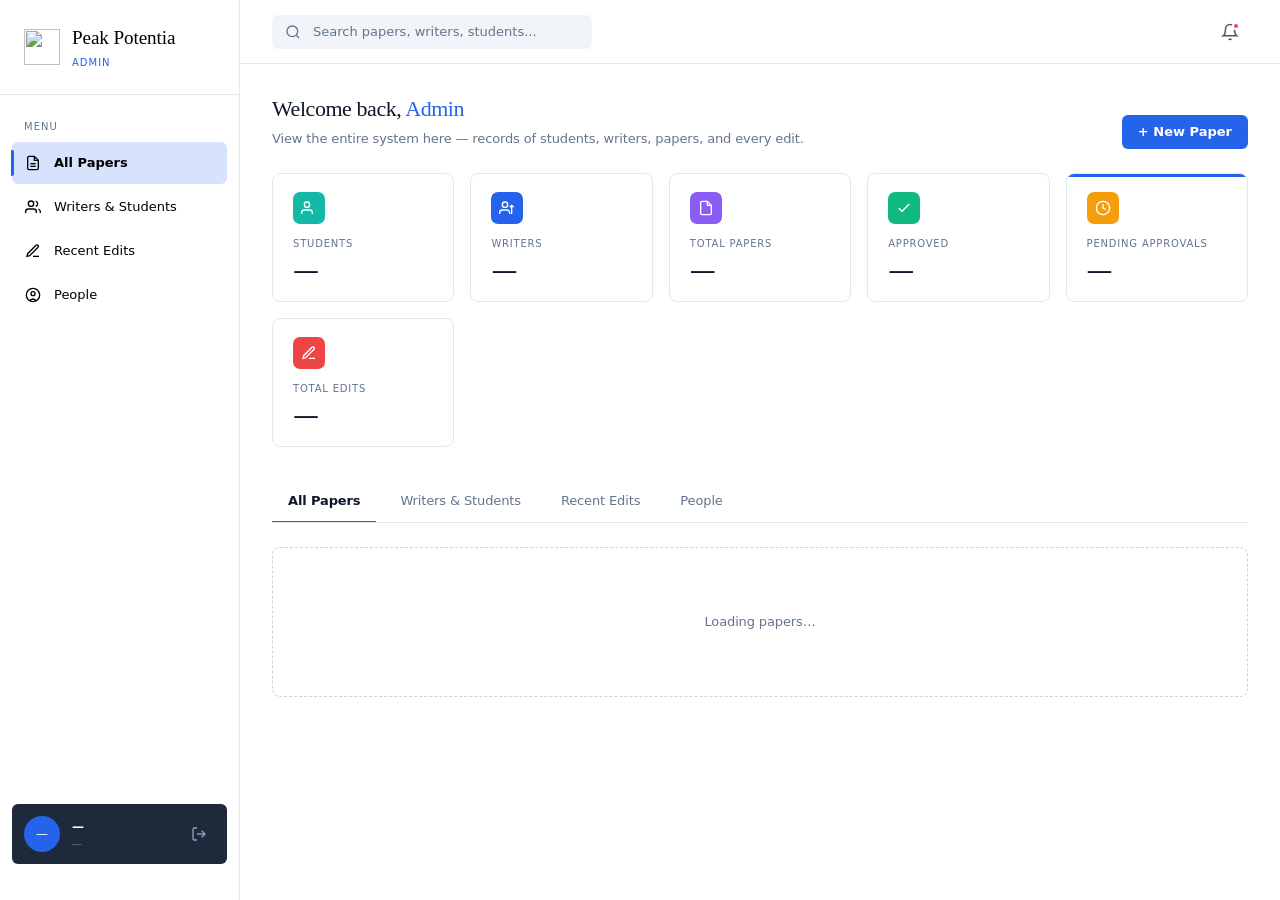
==== commit 8b0d2b4d: "add chenges" ====
--- a/admin-dashboard.html
+++ b/admin-dashboard.html
@@ -11,6 +11,19 @@
         href="https://fonts.googleapis.com/css2?family=Inter:wght@400;500;600;700;800&family=Lora:ital,wght@0,400;0,500;0,600;0,700;1,400&family=JetBrains+Mono:wght@400;500;600&display=swap"
         rel="stylesheet">
     <link rel="stylesheet" href="style.css">
+    <style>
+        .wizard-box { max-width: 480px; }
+        .wiz-choice-grid { display: flex; flex-direction: column; gap: .75rem; margin: 1rem 0; }
+        .wiz-choice { text-align: left; padding: 1rem 1.1rem; border: 1px solid #d8d0bd; border-radius: 10px; background: #fff; cursor: pointer; transition: all .15s; }
+        .wiz-choice:hover { border-color: #1c3a2b; background: #f8f9f6; }
+        .wiz-choice-title { font-weight: 600; font-size: .95rem; color: #1c3a2b; }
+        .wiz-choice-sub { font-size: .78rem; color: #6b7b6f; margin-top: 2px; }
+        .wiz-list { display: flex; flex-direction: column; gap: .5rem; margin: 1rem 0; max-height: 280px; overflow-y: auto; }
+        .wiz-list-item { text-align: left; padding: .65rem .9rem; border: 1px solid #d8d0bd; border-radius: 8px; background: #fff; cursor: pointer; font-size: .85rem; color: #1c3a2b; }
+        .wiz-list-item:hover { border-color: #1c3a2b; }
+        .wiz-list-item.selected { border-color: #1c3a2b; background: #eef3ee; font-weight: 600; }
+        .wiz-step { display: none; }
+    </style>
 </head>
 
 <body class="dash-admin">
@@ -20,7 +33,8 @@
         <aside class="app-sidebar" data-testid="admin-sidebar">
             <div class="sb-brand">
                 <div class="sb-logo">
-                    <img src="https://fr1ekw4xx.tribe.junction.express/uploads/2025/05-May/29-Thu/sm/header-icon_6838241632ce3.png" alt="">
+                    <img src="https://fr1ekw4xx.tribe.junction.express/uploads/2025/05-May/29-Thu/sm/header-icon_6838241632ce3.png"
+                        alt="">
                 </div>
                 <div class="sb-brand-text">
                     <div class="sb-brand-name">Peak Potentia</div>
@@ -30,20 +44,41 @@
 
             <div class="sb-section">Menu</div>
             <nav class="sb-nav">
-                <button class="sb-item active" data-panel="papers" onclick="switchTabById(this, 'papers')" data-testid="nav-papers">
-                    <span class="sb-icon"><svg viewBox="0 0 24 24" fill="none" stroke="currentColor" stroke-width="2"><path d="M14 2H6a2 2 0 0 0-2 2v16a2 2 0 0 0 2 2h12a2 2 0 0 0 2-2V8z"/><path d="M14 2v6h6"/><path d="M16 13H8"/><path d="M16 17H8"/></svg></span>
+                <button class="sb-item active" data-panel="papers" onclick="switchTabById(this, 'papers')"
+                    data-testid="nav-papers">
+                    <span class="sb-icon"><svg viewBox="0 0 24 24" fill="none" stroke="currentColor" stroke-width="2">
+                            <path d="M14 2H6a2 2 0 0 0-2 2v16a2 2 0 0 0 2 2h12a2 2 0 0 0 2-2V8z" />
+                            <path d="M14 2v6h6" />
+                            <path d="M16 13H8" />
+                            <path d="M16 17H8" />
+                        </svg></span>
                     <span class="sb-label">All Papers</span>
                 </button>
-                <button class="sb-item" data-panel="writers" onclick="switchTabById(this, 'writers')" data-testid="nav-writers">
-                    <span class="sb-icon"><svg viewBox="0 0 24 24" fill="none" stroke="currentColor" stroke-width="2"><path d="M17 21v-2a4 4 0 0 0-4-4H5a4 4 0 0 0-4 4v2"/><circle cx="9" cy="7" r="4"/><path d="M23 21v-2a4 4 0 0 0-3-3.87"/><path d="M16 3.13a4 4 0 0 1 0 7.75"/></svg></span>
+                <button class="sb-item" data-panel="writers" onclick="switchTabById(this, 'writers')"
+                    data-testid="nav-writers">
+                    <span class="sb-icon"><svg viewBox="0 0 24 24" fill="none" stroke="currentColor" stroke-width="2">
+                            <path d="M17 21v-2a4 4 0 0 0-4-4H5a4 4 0 0 0-4 4v2" />
+                            <circle cx="9" cy="7" r="4" />
+                            <path d="M23 21v-2a4 4 0 0 0-3-3.87" />
+                            <path d="M16 3.13a4 4 0 0 1 0 7.75" />
+                        </svg></span>
                     <span class="sb-label">Writers &amp; Students</span>
                 </button>
-                <button class="sb-item" data-panel="edits" onclick="switchTabById(this, 'edits')" data-testid="nav-edits">
-                    <span class="sb-icon"><svg viewBox="0 0 24 24" fill="none" stroke="currentColor" stroke-width="2"><path d="M12 20h9"/><path d="M16.5 3.5a2.121 2.121 0 0 1 3 3L7 19l-4 1 1-4z"/></svg></span>
+                <button class="sb-item" data-panel="edits" onclick="switchTabById(this, 'edits')"
+                    data-testid="nav-edits">
+                    <span class="sb-icon"><svg viewBox="0 0 24 24" fill="none" stroke="currentColor" stroke-width="2">
+                            <path d="M12 20h9" />
+                            <path d="M16.5 3.5a2.121 2.121 0 0 1 3 3L7 19l-4 1 1-4z" />
+                        </svg></span>
                     <span class="sb-label">Recent Edits</span>
                 </button>
-                <button class="sb-item" data-panel="people" onclick="switchTabById(this, 'people')" data-testid="nav-people">
-                    <span class="sb-icon"><svg viewBox="0 0 24 24" fill="none" stroke="currentColor" stroke-width="2"><circle cx="12" cy="12" r="10"/><circle cx="12" cy="10" r="3"/><path d="M7 20.66A8 8 0 0 1 12 18a8 8 0 0 1 5 2.66"/></svg></span>
+                <button class="sb-item" data-panel="people" onclick="switchTabById(this, 'people')"
+                    data-testid="nav-people">
+                    <span class="sb-icon"><svg viewBox="0 0 24 24" fill="none" stroke="currentColor" stroke-width="2">
+                            <circle cx="12" cy="12" r="10" />
+                            <circle cx="12" cy="10" r="3" />
+                            <path d="M7 20.66A8 8 0 0 1 12 18a8 8 0 0 1 5 2.66" />
+                        </svg></span>
                     <span class="sb-label">People</span>
                 </button>
             </nav>
@@ -57,7 +92,11 @@
                     <div class="sb-puser" id="userId">—</div>
                 </div>
                 <button class="sb-logout" onclick="doLogout()" title="Logout" data-testid="logout-btn">
-                    <svg viewBox="0 0 24 24" fill="none" stroke="currentColor" stroke-width="2"><path d="M9 21H5a2 2 0 0 1-2-2V5a2 2 0 0 1 2-2h4"/><polyline points="16 17 21 12 16 7"/><line x1="21" y1="12" x2="9" y2="12"/></svg>
+                    <svg viewBox="0 0 24 24" fill="none" stroke="currentColor" stroke-width="2">
+                        <path d="M9 21H5a2 2 0 0 1-2-2V5a2 2 0 0 1 2-2h4" />
+                        <polyline points="16 17 21 12 16 7" />
+                        <line x1="21" y1="12" x2="9" y2="12" />
+                    </svg>
                 </button>
             </div>
         </aside>
@@ -66,12 +105,18 @@
         <main class="app-main">
             <div class="app-topbar">
                 <div class="tb-search">
-                    <svg viewBox="0 0 24 24" fill="none" stroke="currentColor" stroke-width="2"><circle cx="11" cy="11" r="8"/><line x1="21" y1="21" x2="16.65" y2="16.65"/></svg>
+                    <svg viewBox="0 0 24 24" fill="none" stroke="currentColor" stroke-width="2">
+                        <circle cx="11" cy="11" r="8" />
+                        <line x1="21" y1="21" x2="16.65" y2="16.65" />
+                    </svg>
                     <input type="text" placeholder="Search papers, writers, students..." data-testid="search-input">
                 </div>
                 <div class="tb-right">
                     <button class="tb-icon-btn" title="Notifications" data-testid="notifications-btn">
-                        <svg viewBox="0 0 24 24" fill="none" stroke="currentColor" stroke-width="2"><path d="M18 8A6 6 0 0 0 6 8c0 7-3 9-3 9h18s-3-2-3-9"/><path d="M13.73 21a2 2 0 0 1-3.46 0"/></svg>
+                        <svg viewBox="0 0 24 24" fill="none" stroke="currentColor" stroke-width="2">
+                            <path d="M18 8A6 6 0 0 0 6 8c0 7-3 9-3 9h18s-3-2-3-9" />
+                            <path d="M13.73 21a2 2 0 0 1-3.46 0" />
+                        </svg>
                         <span class="tb-dot"></span>
                     </button>
                 </div>
@@ -83,36 +128,62 @@
                         <h1>Welcome back, <em id="welcomeName">Admin</em></h1>
                         <p>View the entire system here — records of students, writers, papers, and every edit.</p>
                     </div>
+                    <button class="new-btn" id="newPaperCta" onclick="openNewPaperModal()" data-testid="new-paper-cta">+ New Paper</button>
                 </div>
 
                 <div class="stats-bar" id="statsBar">
                     <div class="stat-card icon-teal">
-                        <div class="stat-icon"><svg viewBox="0 0 24 24" fill="none" stroke="currentColor" stroke-width="2"><path d="M17 21v-2a4 4 0 0 0-4-4H5a4 4 0 0 0-4 4v2"/><circle cx="9" cy="7" r="4"/></svg></div>
+                        <div class="stat-icon"><svg viewBox="0 0 24 24" fill="none" stroke="currentColor"
+                                stroke-width="2">
+                                <path d="M17 21v-2a4 4 0 0 0-4-4H5a4 4 0 0 0-4 4v2" />
+                                <circle cx="9" cy="7" r="4" />
+                            </svg></div>
                         <div class="label">Students</div>
                         <div class="num" id="stStudents">—</div>
                     </div>
                     <div class="stat-card">
-                        <div class="stat-icon"><svg viewBox="0 0 24 24" fill="none" stroke="currentColor" stroke-width="2"><path d="M16 21v-2a4 4 0 0 0-4-4H5a4 4 0 0 0-4 4v2"/><path d="M22 11l-3-3-3 3"/><path d="M19 8v13"/><circle cx="9" cy="7" r="4"/></svg></div>
+                        <div class="stat-icon"><svg viewBox="0 0 24 24" fill="none" stroke="currentColor"
+                                stroke-width="2">
+                                <path d="M16 21v-2a4 4 0 0 0-4-4H5a4 4 0 0 0-4 4v2" />
+                                <path d="M22 11l-3-3-3 3" />
+                                <path d="M19 8v13" />
+                                <circle cx="9" cy="7" r="4" />
+                            </svg></div>
                         <div class="label">Writers</div>
                         <div class="num" id="stWriters">—</div>
                     </div>
                     <div class="stat-card icon-purple">
-                        <div class="stat-icon"><svg viewBox="0 0 24 24" fill="none" stroke="currentColor" stroke-width="2"><path d="M14 2H6a2 2 0 0 0-2 2v16a2 2 0 0 0 2 2h12a2 2 0 0 0 2-2V8z"/><path d="M14 2v6h6"/></svg></div>
+                        <div class="stat-icon"><svg viewBox="0 0 24 24" fill="none" stroke="currentColor"
+                                stroke-width="2">
+                                <path d="M14 2H6a2 2 0 0 0-2 2v16a2 2 0 0 0 2 2h12a2 2 0 0 0 2-2V8z" />
+                                <path d="M14 2v6h6" />
+                            </svg></div>
                         <div class="label">Total Papers</div>
                         <div class="num" id="stPapers">—</div>
                     </div>
                     <div class="stat-card icon-green">
-                        <div class="stat-icon"><svg viewBox="0 0 24 24" fill="none" stroke="currentColor" stroke-width="2"><polyline points="20 6 9 17 4 12"/></svg></div>
+                        <div class="stat-icon"><svg viewBox="0 0 24 24" fill="none" stroke="currentColor"
+                                stroke-width="2">
+                                <polyline points="20 6 9 17 4 12" />
+                            </svg></div>
                         <div class="label">Approved</div>
                         <div class="num" id="stApproved">—</div>
                     </div>
                     <div class="stat-card icon-amber accent">
-                        <div class="stat-icon"><svg viewBox="0 0 24 24" fill="none" stroke="currentColor" stroke-width="2"><circle cx="12" cy="12" r="10"/><polyline points="12 6 12 12 16 14"/></svg></div>
+                        <div class="stat-icon"><svg viewBox="0 0 24 24" fill="none" stroke="currentColor"
+                                stroke-width="2">
+                                <circle cx="12" cy="12" r="10" />
+                                <polyline points="12 6 12 12 16 14" />
+                            </svg></div>
                         <div class="label">Pending Approvals</div>
                         <div class="num" id="stPending">—</div>
                     </div>
                     <div class="stat-card icon-red">
-                        <div class="stat-icon"><svg viewBox="0 0 24 24" fill="none" stroke="currentColor" stroke-width="2"><path d="M12 20h9"/><path d="M16.5 3.5a2.121 2.121 0 0 1 3 3L7 19l-4 1 1-4z"/></svg></div>
+                        <div class="stat-icon"><svg viewBox="0 0 24 24" fill="none" stroke="currentColor"
+                                stroke-width="2">
+                                <path d="M12 20h9" />
+                                <path d="M16.5 3.5a2.121 2.121 0 0 1 3 3L7 19l-4 1 1-4z" />
+                            </svg></div>
                         <div class="label">Total Edits</div>
                         <div class="num" id="stEdits">—</div>
                     </div>
@@ -150,6 +221,91 @@
                 </div>
             </div>
         </main>
+    </div>
+
+    <!-- ───── NEW PAPER MODAL (Admin) — multi-step wizard ───── -->
+    <div class="modal-overlay" id="newPaperModal" onclick="newPaperModalBg(event)">
+        <div class="modal-box wizard-box">
+            <h2>New Paper</h2>
+            <div class="msub" id="wizardSub">Step 1 of 5 — What kind of paper is this?</div>
+
+            <!-- STEP 1: type -->
+            <div class="wiz-step" id="wizStep1" style="display:block;">
+                <div class="wiz-choice-grid">
+                    <button type="button" class="wiz-choice" onclick="npSelectType('academic')">
+                        <div class="wiz-choice-title">Academic Research Paper</div>
+                        <div class="wiz-choice-sub">Subject-based research paper (Economics, Biology, etc.)</div>
+                    </button>
+                    <button type="button" class="wiz-choice" onclick="npSelectType('competition')">
+                        <div class="wiz-choice-title">International Essay Competition</div>
+                        <div class="wiz-choice-sub">John Locke, Oxford Poetry Prize, and other competitions</div>
+                    </button>
+                </div>
+            </div>
+
+            <!-- STEP 2A: competition list -->
+            <div class="wiz-step" id="wizStep2Comp">
+                <div class="wiz-list" id="wizCompList"></div>
+                <div class="modal-actions">
+                    <button class="btn-ghost" onclick="npBack()">Back</button>
+                    <button class="btn-solid" id="npCompNextBtn" onclick="npGoto(3)" disabled>Next →</button>
+                </div>
+            </div>
+
+            <!-- STEP 2B: subject list -->
+            <div class="wiz-step" id="wizStep2Subj">
+                <div class="wiz-list" id="wizSubjList"></div>
+                <div class="fld" id="npOtherSubjectFld" style="display:none;">
+                    <label>Subject name</label>
+                    <input type="text" id="npOtherSubject" placeholder="e.g. Political Science">
+                </div>
+                <div class="modal-actions">
+                    <button class="btn-ghost" onclick="npBack()">Back</button>
+                    <button class="btn-solid" id="npSubjNextBtn" onclick="npGoto(3)" disabled>Next →</button>
+                </div>
+            </div>
+
+            <!-- STEP 3: title -->
+            <div class="wiz-step" id="wizStep3">
+                <div class="fld">
+                    <label>Title</label>
+                    <input type="text" id="newPaperTitle" placeholder="e.g. The Future of Renewable Energy" autocomplete="off">
+                </div>
+                <div class="modal-actions">
+                    <button class="btn-ghost" onclick="npBack()">Back</button>
+                    <button class="btn-solid" onclick="npGoto(4)">Next →</button>
+                </div>
+            </div>
+
+            <!-- STEP 4: student -->
+            <div class="wiz-step" id="wizStep4">
+                <div class="fld">
+                    <label>Student</label>
+                    <select id="newPaperStudent">
+                        <option value="">Select a student…</option>
+                    </select>
+                </div>
+                <div class="modal-actions">
+                    <button class="btn-ghost" onclick="npBack()">Back</button>
+                    <button class="btn-solid" onclick="npGoto(5)">Next →</button>
+                </div>
+            </div>
+
+            <!-- STEP 5: writer -->
+            <div class="wiz-step" id="wizStep5">
+                <div class="fld">
+                    <label>Writer</label>
+                    <select id="newPaperWriter">
+                        <option value="">Select a writer…</option>
+                    </select>
+                </div>
+                <div class="msub" style="margin-top:-.4rem;">You can also skip this and assign a writer later from "All Papers".</div>
+                <div class="modal-actions">
+                    <button class="btn-ghost" onclick="npBack()">Back</button>
+                    <button class="btn-solid" id="newPaperCreateBtn" onclick="createPaperAsAdmin()">Create Paper</button>
+                </div>
+            </div>
+        </div>
     </div>
 
     <!-- ───── WRITER DETAIL MODAL ───── -->
@@ -204,6 +360,16 @@
         function esc(s) { if (!s) return ''; return String(s).replace(/&/g, '&amp;').replace(/</g, '&lt;').replace(/>/g, '&gt;').replace(/"/g, '&quot;'); }
         function roleBadge(r) { var l = r === 'admin' ? 'Admin' : r === 'co_admin' ? 'Co-Admin' : r === 'writer' ? 'Writer' : 'Student'; return '<span class="role-badge role-' + (r || 'student') + '">' + l + '</span>'; }
         function roleName(r) { return r === 'admin' ? 'Admin' : r === 'co_admin' ? 'Co-Admin' : r === 'writer' ? 'Writer' : 'Student'; }
+        function paperTypeLabel(p) {
+            if (p.paper_type === 'competition') return 'Competition: ' + (p.competition_name || '—');
+            if (p.paper_type === 'academic') return 'Subject: ' + (p.subject || '—');
+            return '';
+        }
+        function genreValue(p) {
+            if (p.paper_type === 'competition') return p.competition_name || '—';
+            if (p.paper_type === 'academic') return p.subject || '—';
+            return '—';
+        }
 
         document.getElementById('userName').textContent = USER.full_name;
         document.getElementById('userId').textContent = '@' + USER.username;
@@ -213,6 +379,7 @@
             document.getElementById('brandSub').textContent = 'Co-Admin';
             // Co-admin restrictions
             var _sbar = document.getElementById('statsBar'); if (_sbar) _sbar.style.display = 'none';
+            var _newBtn = document.getElementById('newPaperCta'); if (_newBtn) _newBtn.style.display = 'none';
             document.querySelectorAll('.tab').forEach(function (t) {
                 if (t.getAttribute('data-panel') !== 'papers') t.style.display = 'none';
             });
@@ -241,7 +408,15 @@
             if (t) switchTab(t);
         }
 
-        var REGS = [], PAPERS = [], COLLABS = [], VERSIONS = [], WRITERS = [];
+        var REGS = [], PAPERS = [], COLLABS = [], VERSIONS = [], WRITERS = [], STUDENTS = [];
+        var SEARCH_TERM = '';
+        document.querySelector('.tb-search input').addEventListener('input', function (e) {
+            SEARCH_TERM = e.target.value.trim().toLowerCase();
+            renderPapers();
+            renderWriters();
+            renderPeople();
+            renderEdits();
+        });
         var regMap = {};
 
         async function loadAll() {
@@ -253,6 +428,7 @@
                 regMap = {};
                 REGS.forEach(function (r) { regMap[r.id] = r; });
                 WRITERS = REGS.filter(function (r) { return r.role === 'writer'; });
+                STUDENTS = REGS.filter(function (r) { return r.role === 'student'; });
 
                 var r2 = await sb.from('papers')
                     .select('*, registrations:student_id(full_name, username)')
@@ -264,7 +440,7 @@
                 COLLABS = (r3 && !r3.error) ? (r3.data || []) : [];
 
                 var r4 = await sb.from('paper_versions')
-                    .select('id, paper_id, editor_name, editor_role, change_note, word_count, created_at, papers:paper_id(title)')
+                    .select('id, paper_id, editor_name, editor_role, change_note, word_count, created_at, side, papers:paper_id(title)')
                     .order('created_at', { ascending: false }).limit(60);
                 VERSIONS = (r4 && !r4.error) ? (r4.data || []) : [];
 
@@ -273,6 +449,8 @@
                 renderWriters();
                 renderEdits();
                 renderPeople();
+                populateStudentOptions();
+                populateWriterOptions();
             } catch (e) {
                 document.getElementById('papersBox').innerHTML = '<div class="loading">Error: ' + e.message + '</div>';
             }
@@ -291,6 +469,183 @@
             var _appr = document.getElementById('stApproved'); if (_appr) _appr.textContent = approved;
             document.getElementById('stPending').textContent = pending;
             document.getElementById('stEdits').textContent = VERSIONS.length >= 60 ? '60+' : VERSIONS.length;
+        }
+
+        /* ═══════════════════ NEW PAPER WIZARD ═══════════════════ */
+        var COMPETITIONS = [
+            'John Locke Essay Competition',
+            'Oxford Poetry Prize',
+            'Harvard International Review Writing Contest',
+            'Harvard Crimson Global Essay Competition',
+            'Ayn Rand Essay Contests',
+            'Foyle Young Poets Award'
+        ];
+        var SUBJECTS = ['Economics', 'Biology', 'Psychology', 'Chemistry', 'Physics', 'Mathematics', 'English Literature', 'History', 'Computer Science', 'Other'];
+
+        var NP = { step: 1, type: null, competitionName: null, subject: null };
+
+        function populateStudentOptions() {
+            var sel = document.getElementById('newPaperStudent');
+            if (!sel) return;
+            var opts = '<option value="">Select a student…</option>';
+            STUDENTS.forEach(function (s) {
+                opts += '<option value="' + s.id + '">' + esc(s.full_name) + ' (@' + esc(s.username || '—') + ')</option>';
+            });
+            sel.innerHTML = opts;
+        }
+        function populateWriterOptions() {
+            var sel = document.getElementById('newPaperWriter');
+            if (!sel) return;
+            var opts = '<option value="">Select a writer…</option>';
+            WRITERS.forEach(function (w) {
+                opts += '<option value="' + w.id + '">' + esc(w.full_name) + ' (@' + esc(w.username || '—') + ')</option>';
+            });
+            sel.innerHTML = opts;
+        }
+
+        function renderCompList() {
+            var box = document.getElementById('wizCompList');
+            var html = '';
+            COMPETITIONS.forEach(function (name) {
+                html += '<button type="button" class="wiz-list-item" onclick="npSelectCompetition(this,\'' + name.replace(/'/g, "\\'") + '\')">' + esc(name) + '</button>';
+            });
+            box.innerHTML = html;
+        }
+        function npSelectCompetition(el, name) {
+            NP.competitionName = name;
+            document.querySelectorAll('#wizCompList .wiz-list-item').forEach(function (b) { b.classList.remove('selected'); });
+            el.classList.add('selected');
+            document.getElementById('npCompNextBtn').disabled = false;
+        }
+
+        function renderSubjList() {
+            var box = document.getElementById('wizSubjList');
+            var html = '';
+            SUBJECTS.forEach(function (name) {
+                html += '<button type="button" class="wiz-list-item" onclick="npSelectSubject(this,\'' + name.replace(/'/g, "\\'") + '\')">' + esc(name) + '</button>';
+            });
+            box.innerHTML = html;
+        }
+        function npSelectSubject(el, name) {
+            NP.subject = name;
+            document.querySelectorAll('#wizSubjList .wiz-list-item').forEach(function (b) { b.classList.remove('selected'); });
+            el.classList.add('selected');
+            document.getElementById('npOtherSubjectFld').style.display = (name === 'Other') ? 'block' : 'none';
+            document.getElementById('npSubjNextBtn').disabled = false;
+        }
+
+        function openNewPaperModal() {
+            if (!IS_FULL_ADMIN) return;
+            NP = { step: 1, type: null, competitionName: null, subject: null };
+            populateStudentOptions();
+            populateWriterOptions();
+            document.getElementById('newPaperTitle').value = '';
+            document.getElementById('newPaperStudent').value = '';
+            document.getElementById('newPaperWriter').value = '';
+            document.getElementById('npOtherSubject').value = '';
+            document.getElementById('npOtherSubjectFld').style.display = 'none';
+            document.getElementById('npCompNextBtn').disabled = true;
+            document.getElementById('npSubjNextBtn').disabled = true;
+            renderCompList();
+            renderSubjList();
+            npShowStep(1);
+            document.getElementById('newPaperModal').classList.add('show');
+        }
+        function closeNewPaperModal() { document.getElementById('newPaperModal').classList.remove('show'); }
+        function newPaperModalBg(e) { if (e.target && e.target.id === 'newPaperModal') closeNewPaperModal(); }
+
+        function npShowStep(step) {
+            NP.step = step;
+            ['wizStep1', 'wizStep2Comp', 'wizStep2Subj', 'wizStep3', 'wizStep4', 'wizStep5'].forEach(function (id) {
+                document.getElementById(id).style.display = 'none';
+            });
+            var subs = {
+                1: 'Step 1 of 5 — What kind of paper is this?',
+                2: 'Step 2 of 5 — Choose one',
+                3: 'Step 3 of 5 — Give it a title',
+                4: 'Step 4 of 5 — Who is the student?',
+                5: 'Step 5 of 5 — Who is the writer?'
+            };
+            if (step === 1) { document.getElementById('wizStep1').style.display = 'block'; document.getElementById('wizardSub').textContent = subs[1]; }
+            else if (step === 2) {
+                if (NP.type === 'competition') document.getElementById('wizStep2Comp').style.display = 'block';
+                else document.getElementById('wizStep2Subj').style.display = 'block';
+                document.getElementById('wizardSub').textContent = subs[2];
+            }
+            else if (step === 3) { document.getElementById('wizStep3').style.display = 'block'; document.getElementById('wizardSub').textContent = subs[3]; setTimeout(function () { document.getElementById('newPaperTitle').focus(); }, 50); }
+            else if (step === 4) { document.getElementById('wizStep4').style.display = 'block'; document.getElementById('wizardSub').textContent = subs[4]; }
+            else if (step === 5) { document.getElementById('wizStep5').style.display = 'block'; document.getElementById('wizardSub').textContent = subs[5]; }
+        }
+
+        function npSelectType(type) {
+            NP.type = type;
+            npShowStep(2);
+        }
+
+        function npBack() {
+            if (NP.step === 2) npShowStep(1);
+            else if (NP.step === 3) npShowStep(2);
+            else if (NP.step === 4) npShowStep(3);
+            else if (NP.step === 5) npShowStep(4);
+        }
+
+        function npGoto(step) {
+            if (step === 5 && NP.step === 4) {
+                var studentId = document.getElementById('newPaperStudent').value;
+                if (!studentId) { toast('Please select a student', 'error'); return; }
+            }
+            npShowStep(step);
+        }
+
+        async function createPaperAsAdmin() {
+            if (!IS_FULL_ADMIN) return;
+            var studentId = document.getElementById('newPaperStudent').value;
+            var writerId = document.getElementById('newPaperWriter').value;
+            var title = document.getElementById('newPaperTitle').value.trim() || 'Untitled Paper';
+            if (!studentId) { toast('Please select a student', 'error'); npShowStep(4); return; }
+
+            var subject = NP.subject === 'Other' ? (document.getElementById('npOtherSubject').value.trim() || 'Other') : NP.subject;
+
+            var payload = {
+                student_id: studentId,
+                title: title,
+                abstract: '',
+                track: NP.type === 'competition' ? 'essay' : 'research',
+                paper_type: NP.type,
+                competition_name: NP.type === 'competition' ? NP.competitionName : null,
+                subject: NP.type === 'academic' ? subject : null,
+                status: 'draft',
+                content: '',
+                writer_content: '',
+                word_count: 0,
+                writer_word_count: 0
+            };
+
+            var btn = document.getElementById('newPaperCreateBtn');
+            btn.disabled = true; btn.textContent = 'Creating…';
+            try {
+                var res = await sb.from('papers').insert(payload).select('*, registrations:student_id(full_name, username)').single();
+                if (res.error) throw res.error;
+                var newPaper = res.data;
+
+                if (writerId) {
+                    try {
+                        var cres = await sb.from('paper_collaborators').upsert({ paper_id: newPaper.id, judge_id: writerId, can_edit: true }, { onConflict: 'paper_id,judge_id' });
+                        if (!cres.error) COLLABS.push({ paper_id: newPaper.id, judge_id: writerId });
+                    } catch (ce) { /* writer can still be assigned later from All Papers */ }
+                }
+
+                PAPERS.unshift(newPaper);
+                closeNewPaperModal();
+                toast('Paper created ✓', 'success');
+                renderStats();
+                renderPapers();
+                renderWriters();
+            } catch (e) {
+                toast('Error: ' + e.message, 'error');
+            } finally {
+                btn.disabled = false; btn.textContent = 'Create Paper';
+            }
         }
 
         function writersForPaper(pid) {
@@ -346,15 +701,25 @@
             var rows = IS_CO_ADMIN
                 ? PAPERS.filter(function (p) { return (p.status || '') === 'completed'; })
                 : PAPERS;
+
+            if (SEARCH_TERM) {
+                rows = rows.filter(function (p) {
+                    var title = (p.title || '').toLowerCase();
+                    var student = ((p.registrations ? p.registrations.full_name : '') || '').toLowerCase();
+                    var writerNames = writersForPaper(p.id).map(function (t) { return (t.full_name || '').toLowerCase(); }).join(' ');
+                    return title.indexOf(SEARCH_TERM) !== -1 || student.indexOf(SEARCH_TERM) !== -1 || writerNames.indexOf(SEARCH_TERM) !== -1;
+                });
+            }
+
             if (!rows.length) {
-                box.innerHTML = '<div class="empty">' + (IS_CO_ADMIN ? 'No completed papers yet.' : 'No paper right now.') + '</div>';
+                box.innerHTML = '<div class="empty">' + (SEARCH_TERM ? 'No paper matches your search.' : (IS_CO_ADMIN ? 'No completed papers yet.' : 'No paper right now.')) + '</div>';
                 return;
             }
             var h = IS_FULL_ADMIN ? '<p class="note">Every paper must be assigned to at least one writer before it becomes visible on the respective writer and student dashboards.</p>' : '';
             h += '<div class="card-wrap"><table><thead><tr>'
-                + '<th>Title &amp; Author</th><th>Track</th>'
+                + '<th>Title</th><th>Genre</th><th>Track</th><th>Student</th>'
                 + (IS_CO_ADMIN ? '' : '<th>Assigned Writer(s)</th>')
-                + '<th>Status</th><th>Approved</th><th>Last Edit</th><th></th>'
+                + '<th>Status</th><th>Approved</th><th>AI Report</th><th>Last Edit</th><th></th>'
                 + '</tr></thead><tbody>';
             rows.forEach(function (p) {
                 var lastEd = p.last_editor_name ? (roleBadge(p.last_editor_role) + ' ' + esc(p.last_editor_name) + '<div class="feed-time">' + fmtWhen(p.last_edited_at || p.updated_at) + '</div>') : '<span class="psub">—</span>';
@@ -373,11 +738,14 @@
                 }
 
                 h += '<tr class="clickable" onclick="openPaper(\'' + p.id + '\')">'
-                    + '<td><div class="ptitle">' + esc(p.title || 'Untitled') + '</div><div class="psub">by ' + esc(p.registrations ? p.registrations.full_name : '—') + '</div></td>'
+                    + '<td><div class="ptitle">' + esc(p.title || 'Untitled') + '</div></td>'
+                    + '<td><span class="psub">' + esc(genreValue(p)) + '</span></td>'
                     + '<td><span class="psub">' + (p.track === 'essay' ? 'Essay' : 'Research') + '</span></td>'
+                    + '<td><span class="psub">' + esc(p.registrations ? p.registrations.full_name : '—') + '</span></td>'
                     + (IS_CO_ADMIN ? '' : '<td>' + tCell + '</td>')
                     + '<td><span class="pstatus ' + (p.status || 'draft') + '">' + (p.status || 'draft').replace('_', ' ') + '</span></td>'
                     + '<td>' + approvalCell(p) + '</td>'
+                    + '<td>' + aiReportCell(p) + '</td>'
                     + '<td>' + lastEd + '</td>'
                     + '<td><div class="row-actions"><button class="edit-link" onclick="event.stopPropagation();openPaper(\'' + p.id + '\')">Open / Edit</button>' + (IS_FULL_ADMIN ? delBtn(p.id) : '') + '</div></td>'
                     + '</tr>';
@@ -386,10 +754,113 @@
             box.innerHTML = h;
         }
 
+        /* ───────── AI REPORT (admin can edit + see history; writer view-only in writer dashboard) ───────── */
+        var AI_UI_STATE = {}; // { [paperId]: { open: bool, editing: bool } }
+
+        function aiReportCell(p) {
+            var val = p.ai_report_percent;
+            var hasVal = (val !== null && val !== undefined && val !== '');
+            var dot = '';
+            if (hasVal) {
+                var isGreen = (Number(val) === 0);
+                dot = '<span style="display:inline-block;width:9px;height:9px;border-radius:50%;margin-right:6px;background:' + (isGreen ? '#22C55E' : '#EF4444') + ';"></span>';
+            }
+            var displayVal = hasVal ? (Number(val) + '%') : '— No—';
+            var state = AI_UI_STATE[p.id] || {};
+
+            var arrowBtn = IS_FULL_ADMIN
+                ? '<button onclick="event.stopPropagation();toggleAIDropdown(\'' + p.id + '\')" title="History / Edit" '
+                + 'style="margin-left:6px;border:1px solid #cbd5e1;background:#fff;border-radius:4px;font-size:.7rem;line-height:1;padding:2px 6px;cursor:pointer;">▾</button>'
+                : '';
+
+            var html = '<div class ="aiReport" onclick="event.stopPropagation();">'
+                + '<span style="display:inline-flex;align-items:center;">' + dot + displayVal + '</span>' + arrowBtn;
+
+            if (state.open && IS_FULL_ADMIN) {
+                html += '<div style="margin-top:6px;border:1px solid #e2e8f0;border-radius:6px;background:#f8fafc;padding:8px;min-width:150px;">';
+
+                if (state.editing) {
+                    html += '<div style="display:flex;gap:5px;align-items:center;">'
+                        + '<input type="number" min="0" max="100" step="1" placeholder="0-100" value="' + (hasVal ? Number(val) : '') + '" '
+                        + 'style="width:60px;font-size:.75rem;padding:3px 5px;border:1px solid #cbd5e1;border-radius:4px;" '
+                        + 'id="aiInput_' + p.id + '">'
+                        + '<button class="mini-btn" onclick="saveAIReport(\'' + p.id + '\')">Save</button>'
+                        + '<button class="mini-btn" onclick="cancelAIEdit(\'' + p.id + '\')">Cancel</button>'
+                        + '</div>';
+                } else {
+                    var hist = Array.isArray(p.ai_report_history) ? p.ai_report_history.slice().reverse() : [];
+                    html += '<div style="font-size:.7rem;color:#64748b;margin-bottom:4px;">Report history</div>';
+                    if (hasVal) {
+                        html += '<div style="font-size:.75rem;margin-bottom:2px;"><strong>' + Number(val) + '%</strong> <span style="color:#64748b;">(current)</span></div>';
+                    }
+                    if (!hist.length) {
+                        html += '<div style="font-size:.72rem;color:#94a3b8;">' + (hasVal ? 'No number had been saved before this.' : 'No report number has been saved yet.') + '</div>';
+                    } else {
+                        hist.forEach(function (h) {
+                            html += '<div style="font-size:.72rem;color:#475569;">' + (h && h.value != null ? Number(h.value) + '%' : '—') + ' <span style="color:#94a3b8;">— ' + fmtWhen(h ? h.at : null) + '</span></div>';
+                        });
+                    }
+                    html += '<button class="mini-btn" style="margin-top:6px;" onclick="startAIEdit(\'' + p.id + '\')">Edit</button>';
+                }
+                html += '</div>';
+            }
+
+            html += '</div>';
+            return html;
+        }
+
+        function toggleAIDropdown(paperId) {
+            var s = AI_UI_STATE[paperId] || {};
+            s.open = !s.open;
+            if (!s.open) s.editing = false;
+            AI_UI_STATE[paperId] = s;
+            renderPapers();
+        }
+        function startAIEdit(paperId) {
+            var s = AI_UI_STATE[paperId] || {};
+            s.editing = true;
+            AI_UI_STATE[paperId] = s;
+            renderPapers();
+        }
+        function cancelAIEdit(paperId) {
+            var s = AI_UI_STATE[paperId] || {};
+            s.editing = false;
+            AI_UI_STATE[paperId] = s;
+            renderPapers();
+        }
+
+        async function saveAIReport(paperId) {
+            if (!IS_FULL_ADMIN) return;
+            var input = document.getElementById('aiInput_' + paperId);
+            if (!input) return;
+            var raw = input.value.trim();
+            if (raw === '') { toast('Enter the number (0-100)', 'error'); return; }
+            var num = Number(raw);
+            if (isNaN(num) || num < 0 || num > 100) { toast('Only numbers between 0 and 100', 'error'); return; }
+
+            var paper = null;
+            for (var i = 0; i < PAPERS.length; i++) { if (PAPERS[i].id === paperId) { paper = PAPERS[i]; break; } }
+            var prevVal = paper ? paper.ai_report_percent : null;
+            var prevHasVal = (prevVal !== null && prevVal !== undefined && prevVal !== '');
+            var history = (paper && Array.isArray(paper.ai_report_history)) ? paper.ai_report_history.slice() : [];
+            if (prevHasVal) {
+                history.push({ value: Number(prevVal), at: new Date().toISOString() });
+            }
+
+            try {
+                var res = await sb.from('papers').update({ ai_report_percent: num, ai_report_history: history }).eq('id', paperId);
+                if (res.error) throw res.error;
+                if (paper) { paper.ai_report_percent = num; paper.ai_report_history = history; }
+                AI_UI_STATE[paperId] = { open: true, editing: false };
+                toast('AI Report saved ✓', 'success');
+                renderPapers();
+            } catch (e) { toast('Error: ' + e.message, 'error'); }
+        }
+
         async function assignWriter(paperId, writerId) {
             if (!CAN_ASSIGN || !writerId) return;
             if (COLLABS.some(function (c) { return c.paper_id === paperId && c.judge_id === writerId; })) {
-                toast('Ye writer pehle se assigned hai', 'error'); return;
+                toast('This writer is already assigned.', 'error'); return;
             }
             try {
                 var res = await sb.from('paper_collaborators')
@@ -403,12 +874,12 @@
 
         async function unassignWriter(paperId, writerId) {
             if (!CAN_ASSIGN) return;
-            if (!confirm('Is writer ko paper se hatayein?')) return;
+            if (!confirm('Remove this writer from the paper?')) return;
             try {
                 var res = await sb.from('paper_collaborators').delete().eq('paper_id', paperId).eq('judge_id', writerId);
                 if (res.error) throw res.error;
                 COLLABS = COLLABS.filter(function (c) { return !(c.paper_id === paperId && c.judge_id === writerId); });
-                toast('Hata diya', 'success');
+                toast('Removed', 'success');
                 renderPapers(); renderWriters();
             } catch (e) { toast('Error: ' + e.message, 'error'); }
         }
@@ -416,6 +887,14 @@
         function renderWriters() {
             var box = document.getElementById('writersBox');
             var writers = REGS.filter(function (r) { return isWriterRole(r.role); });
+
+            if (SEARCH_TERM) {
+                writers = writers.filter(function (t) {
+                    return (t.full_name || '').toLowerCase().indexOf(SEARCH_TERM) !== -1
+                        || (t.username || '').toLowerCase().indexOf(SEARCH_TERM) !== -1;
+                });
+            }
+
             var map = {};
             writers.forEach(function (t) { map[t.id] = { name: t.full_name, username: t.username, students: {}, research: 0, essay: 0 }; });
             COLLABS.forEach(function (c) {
@@ -427,7 +906,10 @@
                 if (paper.track === 'essay') map[c.judge_id].essay++; else map[c.judge_id].research++;
             });
 
-            if (!writers.length) { box.innerHTML = '<div class="empty">No writer yet. Appoint someone as the writer.</div>'; return; }
+            if (!writers.length) {
+                box.innerHTML = '<div class="empty">' + (SEARCH_TERM ? 'No writer matches your search.' : 'No writer yet. Appoint someone as the writer.') + '</div>';
+                return;
+            }
 
             var h = '<p class="note">Click on any writer row to view their students and their (research/essay) papers.</p>';
             h += '<div class="card-wrap"><table><thead><tr>'
@@ -564,16 +1046,28 @@
         }
         function closeWriterModal() { document.getElementById('writerModal').classList.remove('show'); }
         function writerModalBg(e) { if (e.target && e.target.id === 'writerModal') closeWriterModal(); }
-        document.addEventListener('keydown', function (e) { if (e.key === 'Escape') closeWriterModal(); });
+        document.addEventListener('keydown', function (e) { if (e.key === 'Escape') { closeWriterModal(); closeNewPaperModal(); } });
 
         function renderEdits() {
             var box = document.getElementById('editsBox');
-            if (!VERSIONS.length) { box.innerHTML = '<div class="empty">No edit records yet.</div>'; return; }
+            var rows = VERSIONS;
+            if (SEARCH_TERM) {
+                rows = rows.filter(function (v) {
+                    var ptitle = (v.papers ? v.papers.title : '') || '';
+                    return (v.editor_name || '').toLowerCase().indexOf(SEARCH_TERM) !== -1
+                        || ptitle.toLowerCase().indexOf(SEARCH_TERM) !== -1;
+                });
+            }
+            if (!rows.length) {
+                box.innerHTML = '<div class="empty">' + (SEARCH_TERM ? 'No edit matches your search.' : 'No edit records yet.') + '</div>';
+                return;
+            }
             var h = '';
-            VERSIONS.forEach(function (v) {
+            rows.forEach(function (v) {
                 var ptitle = v.papers ? v.papers.title : 'a paper';
+                var sideTag = v.side === 'writer' ? '<span class="psub">(writer copy)</span> ' : v.side === 'student' ? '<span class="psub">(student copy)</span> ' : '';
                 h += '<div class="feed-item"><div class="feed-dot" style="background:' + dotColor(v.editor_role) + '"></div>'
-                    + '<div><div class="feed-text">' + roleBadge(v.editor_role) + ' <strong>' + esc(v.editor_name || 'Someone') + '</strong> edited <em>' + esc(ptitle || 'a paper') + '</em>'
+                    + '<div><div class="feed-text">' + roleBadge(v.editor_role) + ' <strong>' + esc(v.editor_name || 'Someone') + '</strong> edited ' + sideTag + '<em>' + esc(ptitle || 'a paper') + '</em>'
                     + (v.change_note ? ' — ' + esc(v.change_note) : '') + ' (' + (v.word_count || 0) + ' words)</div>'
                     + '<div class="feed-time">' + fmtWhen(v.created_at) + '</div></div></div>';
             });
@@ -583,13 +1077,25 @@
 
         function renderPeople() {
             var box = document.getElementById('peopleBox');
-            if (!REGS.length) { box.innerHTML = '<div class="empty">No registration.</div>'; return; }
+            var rows = REGS;
+
+            if (SEARCH_TERM) {
+                rows = rows.filter(function (r) {
+                    return (r.full_name || '').toLowerCase().indexOf(SEARCH_TERM) !== -1
+                        || (r.username || '').toLowerCase().indexOf(SEARCH_TERM) !== -1;
+                });
+            }
+
+            if (!rows.length) {
+                box.innerHTML = '<div class="empty">' + (SEARCH_TERM ? 'No person matches your search.' : 'No registration.') + '</div>';
+                return;
+            }
             var roles = ['student', 'writer', 'co_admin', 'admin'];
             var h = '<div class="card-wrap"><table><thead><tr>'
                 + '<th>Name</th><th>Username</th><th>Role</th><th>Status</th>'
                 + (IS_FULL_ADMIN ? '<th>Actions</th>' : '')
                 + '</tr></thead><tbody>';
-            REGS.forEach(function (r) {
+            rows.forEach(function (r) {
                 h += '<tr>'
                     + '<td><div class="ptitle">' + esc(r.full_name) + '</div><div class="psub">' + esc(r.email || '') + '</div></td>'
                     + '<td><span class="psub">@' + esc(r.username || '—') + '</span></td>'
@@ -614,8 +1120,9 @@
                 if (res.error) throw res.error;
                 var r = regMap[id]; if (r) r.role = role;
                 WRITERS = REGS.filter(function (x) { return x.role === 'writer'; });
+                STUDENTS = REGS.filter(function (x) { return x.role === 'student'; });
                 toast('Role updated → ' + roleName(role), 'success');
-                renderStats(); renderWriters(); renderPapers();
+                renderStats(); renderWriters(); renderPapers(); populateStudentOptions(); populateWriterOptions();
             } catch (e) { toast('Error: ' + e.message, 'error'); }
         }
 
@@ -660,4 +1167,4 @@
 
 </body>
 
-</html>
+</html>
--- a/style.css
+++ b/style.css
@@ -3215,4 +3215,8 @@
     display: inline-flex;
     align-items: center;
     gap: var(--s-3);
-}+}
+
+/* .aiReport{
+    width: 70px;
+} */
